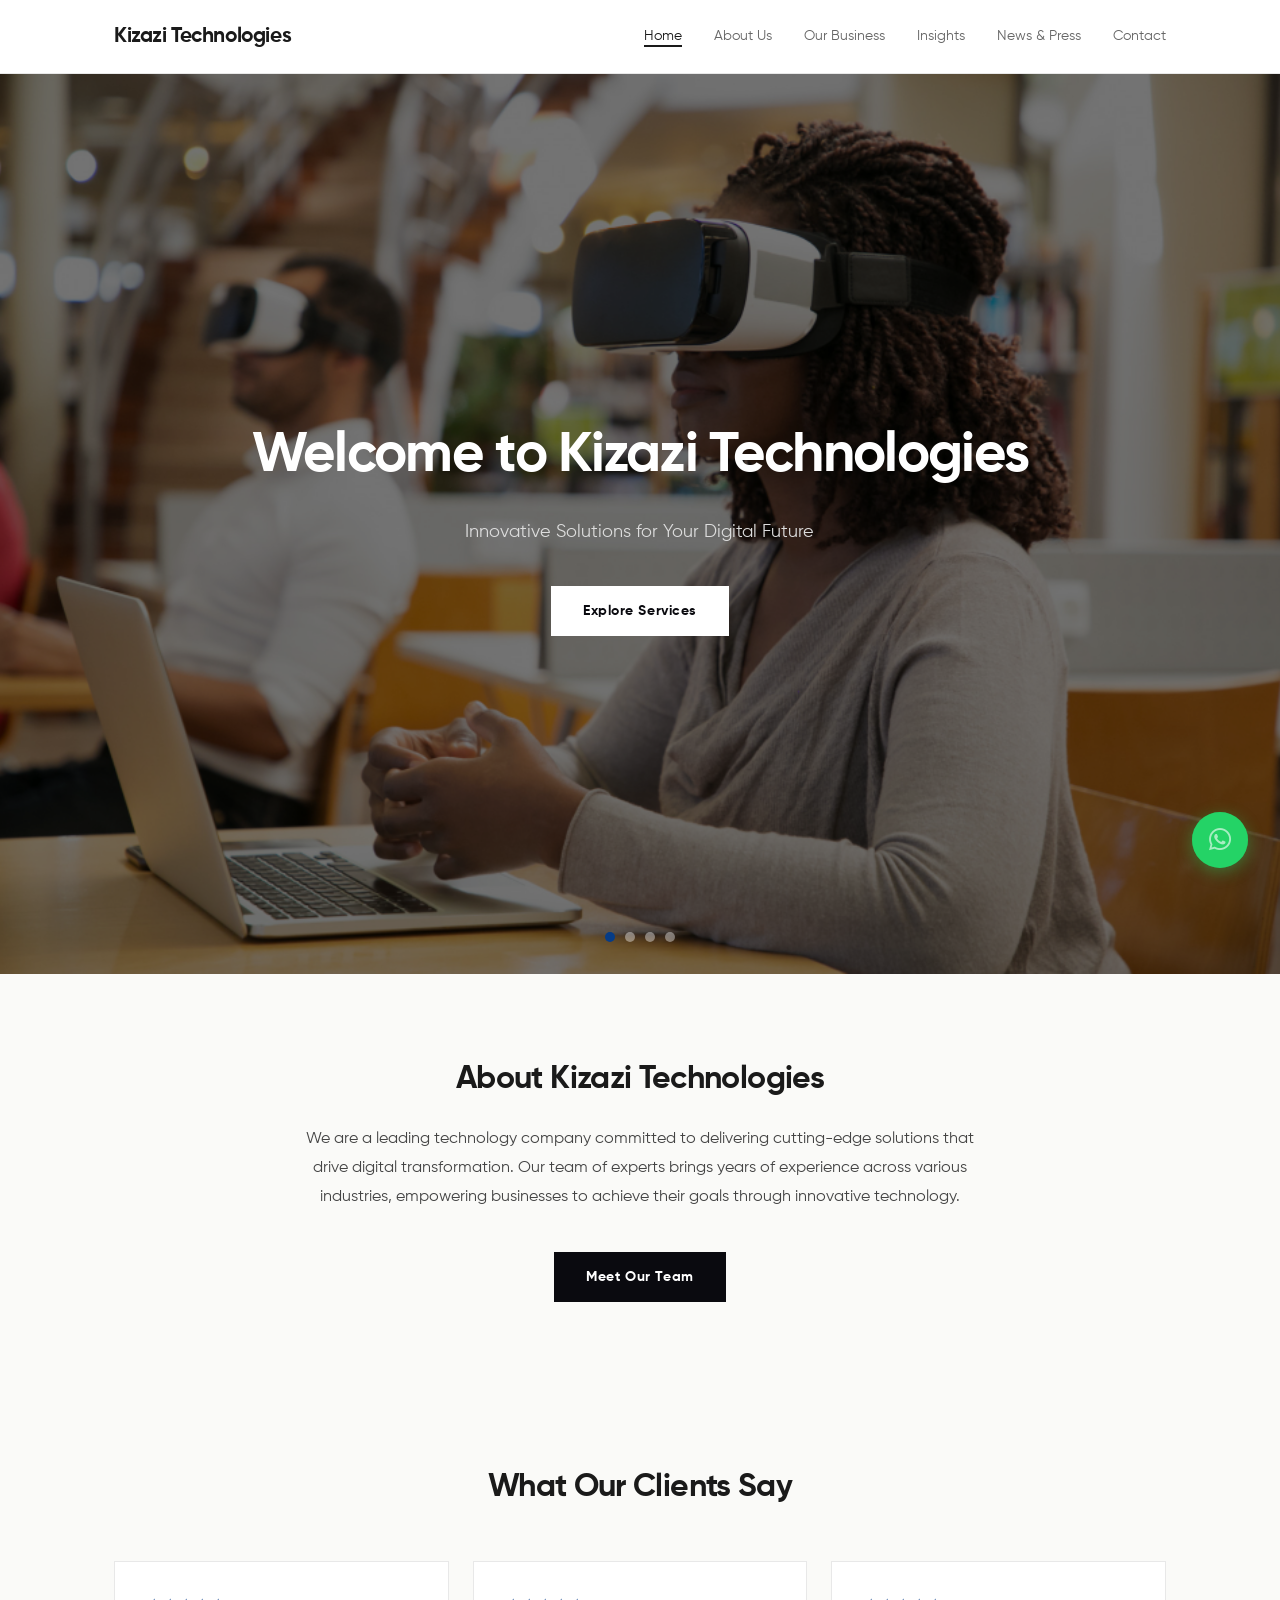
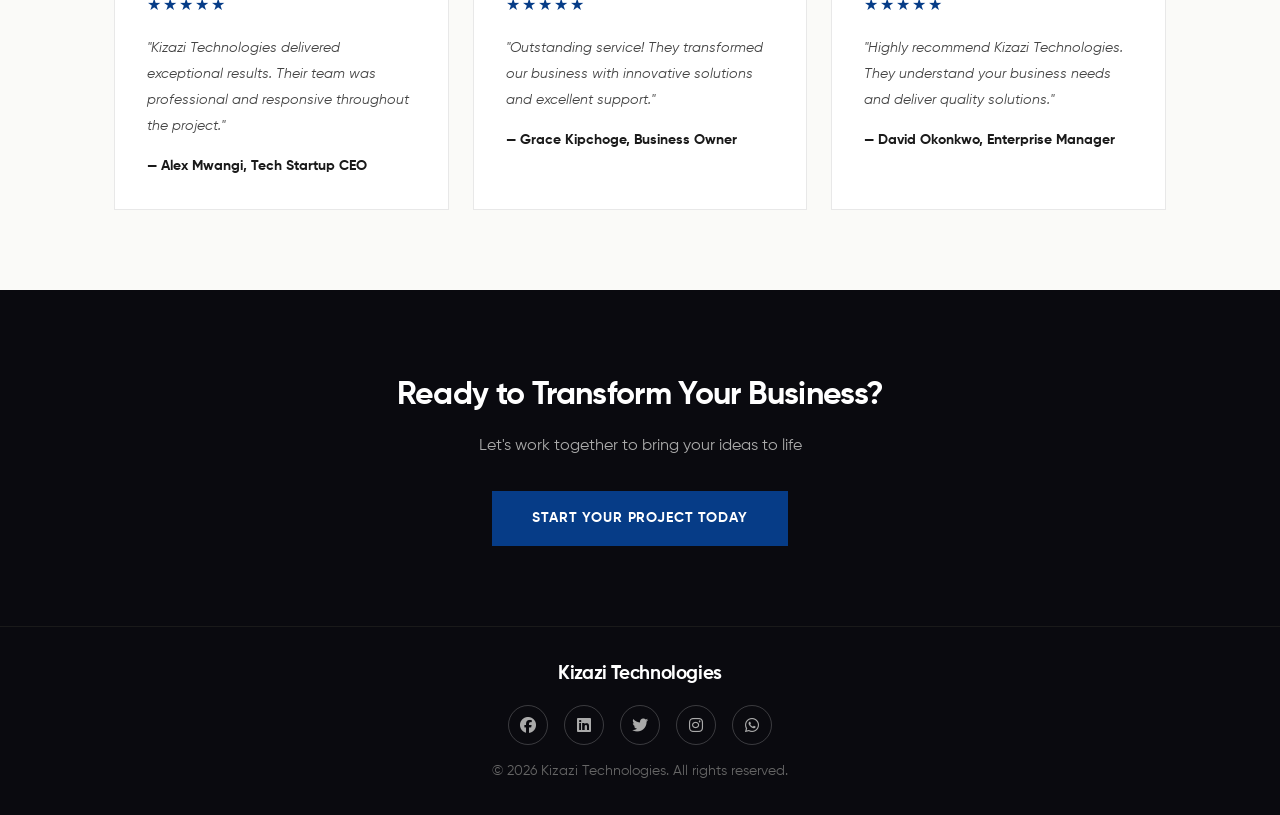
==== index.html @ 17aae1ae "first commit" ====
<!DOCTYPE html>
<html lang="en">
<head>
    <meta charset="UTF-8">
    <meta name="viewport" content="width=device-width, initial-scale=1.0">
    <title>Kizazi Technologies — Digital Solutions for Africa</title>
    <meta name="description" content="Kizazi Technologies delivers cutting-edge web, mobile and cloud solutions for businesses across Africa. Based in Blantyre, Malawi.">
    <meta name="keywords" content="web development Malawi, mobile apps Africa, cloud solutions, tech company Blantyre">
    <meta name="author" content="Kizazi Technologies">
    <link rel="stylesheet" href="https://cdnjs.cloudflare.com/ajax/libs/font-awesome/6.5.0/css/all.min.css">
    <link rel="stylesheet" href="style.css">
</head>
<body>

    <!-- Navigation -->
    <nav class="navbar">
        <div class="container">
            <div class="logo">Kizazi Technologies</div>
            <button class="hamburger" onclick="toggleMenu()">
                <span></span>
                <span></span>
                <span></span>
            </button>
            <ul class="nav-links" id="navLinks">
                <li><a href="index.html" class="active">Home</a></li>
                <li><a href="about.html">About Us</a></li>
                <li><a href="business.html">Our Business</a></li>
                <li><a href="insights.html">Insights</a></li>
                <li><a href="news.html">News & Press</a></li>
                <li><a href="contact.html">Contact</a></li>
            </ul>
        </div>
    </nav>

    <!-- Hero Section -->
    <section id="home" class="hero">
        <div class="slideshow">
            <div class="slide active" style="background-image: url('images/hero-1.jpg')"></div>
            <div class="slide" style="background-image: url('images/hero-2.jpg')"></div>
            <div class="slide" style="background-image: url('images/hero-3.jpg')"></div>
            <div class="slide" style="background-image: url('images/hero-4.jpg')"></div>
        </div>
        <div class="hero-overlay"></div>
        <div class="container hero-content">
            <h1>Welcome to Kizazi Technologies</h1>
            <p>Innovative Solutions for Your Digital Future</p>
            <a href="business.html" class="cta-button">Explore Services</a>
        </div>
        <div class="slide-dots">
            <span class="dot active" onclick="goToSlide(0)"></span>
            <span class="dot" onclick="goToSlide(1)"></span>
            <span class="dot" onclick="goToSlide(2)"></span>
            <span class="dot" onclick="goToSlide(3)"></span>
        </div>
    </section>

    <!-- About Section -->
    <section class="about">
        <div class="container">
            <h2 class="animate">About Kizazi Technologies</h2>
            <p class="animate animate-delay-1">We are a leading technology company committed to delivering cutting-edge solutions that drive digital transformation. Our team of experts brings years of experience across various industries, empowering businesses to achieve their goals through innovative technology.</p>
            <a href="about.html" class="cta-button animate animate-delay-2">Meet Our Team</a>
        </div>
    </section>

    <!-- Testimonials Section -->
    <section class="testimonials">
        <div class="container">
            <h2 class="animate">What Our Clients Say</h2>
            <div class="testimonials-grid">
                <div class="testimonial-card animate animate-delay-1">
                    <div class="stars">★★★★★</div>
                    <p class="testimonial-text">"Kizazi Technologies delivered exceptional results. Their team was professional and responsive throughout the project."</p>
                    <p class="client-name">— Alex Mwangi, Tech Startup CEO</p>
                </div>
                <div class="testimonial-card animate animate-delay-2">
                    <div class="stars">★★★★★</div>
                    <p class="testimonial-text">"Outstanding service! They transformed our business with innovative solutions and excellent support."</p>
                    <p class="client-name">— Grace Kipchoge, Business Owner</p>
                </div>
                <div class="testimonial-card animate animate-delay-3">
                    <div class="stars">★★★★★</div>
                    <p class="testimonial-text">"Highly recommend Kizazi Technologies. They understand your business needs and deliver quality solutions."</p>
                    <p class="client-name">— David Okonkwo, Enterprise Manager</p>
                </div>
            </div>
        </div>
    </section>

    <!-- CTA Section -->
    <section class="cta-section">
        <div class="container">
            <h2 class="animate">Ready to Transform Your Business?</h2>
            <p class="animate animate-delay-1">Let's work together to bring your ideas to life</p>
            <a href="contact.html" class="cta-button-large animate animate-delay-2">Start Your Project Today</a>
        </div>
    </section>

    <footer class="footer">
        <div class="container">
            <div class="footer-logo">Kizazi Technologies</div>
            <div class="social-links">
                <a href="#" class="social-icon"><i class="fab fa-facebook"></i></a>
                <a href="#" class="social-icon"><i class="fab fa-linkedin"></i></a>
                <a href="#" class="social-icon"><i class="fab fa-twitter"></i></a>
                <a href="#" class="social-icon"><i class="fab fa-instagram"></i></a>
                <a href="#" class="social-icon"><i class="fab fa-whatsapp"></i></a>
            </div>
            <p>&copy; 2026 Kizazi Technologies. All rights reserved.</p>
        </div>
    </footer>

    <a href="https://wa.me/265889445889" class="whatsapp-float" target="_blank">
    <i class="fab fa-whatsapp"></i>
</a>

    <script>
        // Slideshow
        let currentSlide = 0;
        const slides = document.querySelectorAll('.slide');
        const dots = document.querySelectorAll('.dot');

        function goToSlide(n) {
            slides[currentSlide].classList.remove('active');
            dots[currentSlide].classList.remove('active');
            currentSlide = n;
            slides[currentSlide].classList.add('active');
            dots[currentSlide].classList.add('active');
        }

        function nextSlide() {
            let next = (currentSlide + 1) % slides.length;
            goToSlide(next);
        }

        setInterval(nextSlide, 5000);

        // Hamburger Menu
        function toggleMenu() {
            const nav = document.getElementById('navLinks');
            const btn = document.querySelector('.hamburger');
            nav.classList.toggle('open');
            btn.classList.toggle('open');
        }

        // Scroll Animations
        const observer = new IntersectionObserver((entries) => {
            entries.forEach(entry => {
                if (entry.isIntersecting) {
                    entry.target.classList.add('visible');
                }
            });
        }, { threshold: 0.1 });

        document.querySelectorAll('.animate').forEach(el => {
            observer.observe(el);
        });
    </script>

</body>
</html>
---- style.css ----
/* ===== CSS VARIABLES ===== */
:root {
    /* Colors */
    --color-dark: #0a0a0f;
    --color-light: #ffffff;
    --color-bg: #fafaf8;
    --color-surface: #f0eeea;
    --color-accent: #063c87;
    --color-text: #1a1a1a;
    --color-muted: #666666;
    --color-muted-light: #aaaaaa;
    --color-muted-dark: #444444;
    --color-border: #e8e8e8;
    --color-border-dark: #1a1a1a;
    --color-news-date: #999999;
    --color-overlay: rgba(0,0,0,0.55);

    /* Typography */
    --font-main: 'Gilroy', sans-serif;
    --size-small: 0.875rem;
    --size-body: 1rem;
    --size-lead: 1.1rem;
    --size-h3: 1.2rem;
    --size-h2: 2rem;
    --size-h1: clamp(2rem, 5vw, 3.5rem);

    /* Spacing */
    --space-sm: 16px;
    --space-md: 32px;
    --space-lg: 80px;

    /* Effects */
    --radius: 8px;
    --shadow: 0 8px 24px rgba(0,0,0,0.08);
    --transition: all 0.3s ease;
}

/* ===== FONTS ===== */
@font-face {
    font-family: 'Gilroy';
    src: url('fonts/Gilroy-Regular.ttf') format('truetype');
    font-weight: 400;
    font-style: normal;
}

@font-face {
    font-family: 'Gilroy';
    src: url('fonts/Gilroy-RegularItalic.ttf') format('truetype');
    font-weight: 400;
    font-style: italic;
}

@font-face {
    font-family: 'Gilroy';
    src: url('fonts/Gilroy-Bold.ttf') format('truetype');
    font-weight: 700;
    font-style: normal;
}

@font-face {
    font-family: 'Gilroy';
    src: url('fonts/Gilroy-Heavy.ttf') format('truetype');
    font-weight: 800;
    font-style: normal;
}

@font-face {
    font-family: 'Gilroy';
    src: url('fonts/Gilroy-HeavyItalic.ttf') format('truetype');
    font-weight: 800;
    font-style: italic;
}

@font-face {
    font-family: 'Gilroy';
    src: url('fonts/Gilroy-Black.ttf') format('truetype');
    font-weight: 900;
    font-style: normal;
}

@font-face {
    font-family: 'Gilroy';
    src: url('fonts/Gilroy-BlackItalic.ttf') format('truetype');
    font-weight: 900;
    font-style: italic;
}

/* ===== RESET & BASE ===== */
*, *::before, *::after {
    box-sizing: border-box;
    margin: 0;
    padding: 0;
}

body {
    font-family: var(--font-main);
    color: var(--color-text);
    background: var(--color-light);
    line-height: 1.6;
}

.container {
    max-width: 1100px;
    margin: 0 auto;
    padding: 0 24px;
}

/* ===== NAVBAR ===== */
.navbar {
    background: var(--color-light);
    border-bottom: 1px solid var(--color-border);
    padding: 20px 0;
    position: sticky;
    top: 0;
    z-index: 100;
}

.navbar .container {
    display: flex;
    justify-content: space-between;
    align-items: center;
}

.logo {
    font-size: 1.3rem;
    font-weight: 700;
    color: var(--color-text);
    letter-spacing: -0.02em;
}

.nav-links {
    display: flex;
    list-style: none;
    gap: 32px;
}

.nav-links a {
    text-decoration: none;
    color: var(--color-muted);
    font-size: var(--size-small);
    font-weight: 500;
    transition: color 0.2s;
}

.nav-links a:hover,
.nav-links a.active {
    color: var(--color-text);
}

.nav-links a.active {
    border-bottom: 2px solid var(--color-text);
    padding-bottom: 2px;
}

/* ===== HAMBURGER ===== */
.hamburger {
    display: none;
    flex-direction: column;
    justify-content: space-between;
    width: 32px;
    height: 24px;
    background: transparent;
    border: none;
    cursor: pointer;
    padding: 0;
    z-index: 200;
}

.hamburger span {
    display: block;
    width: 100%;
    height: 3px;
    background: var(--color-text);
    border-radius: 2px;
    transition: var(--transition);
}

.hamburger.open span:nth-child(1) {
    transform: translateY(10px) rotate(45deg);
}

.hamburger.open span:nth-child(2) {
    opacity: 0;
}

.hamburger.open span:nth-child(3) {
    transform: translateY(-10px) rotate(-45deg);
}

/* ===== HERO ===== */
.hero {
    position: relative;
    overflow: hidden;
    padding: 0;
    height: 100vh;
    display: flex;
    align-items: center;
    justify-content: center;
    background: var(--color-dark);
    color: var(--color-light);
    text-align: center;
}

.hero h1 {
    font-size: var(--size-h1);
    font-weight: 700;
    letter-spacing: -0.03em;
    margin-bottom: 16px;
}

.hero p {
    font-size: var(--size-lead);
    color: var(--color-muted-light);
    margin-bottom: 40px;
}

.cta-button {
    display: inline-block;
    background: var(--color-light);
    color: var(--color-dark);
    padding: 14px 32px;
    text-decoration: none;
    font-weight: 600;
    font-size: var(--size-small);
    letter-spacing: 0.04em;
    transition: var(--transition);
}

.cta-button:hover {
    background: var(--color-accent);
    color: var(--color-light);
}

/* ===== PAGE HEADER ===== */
.page-header {
    background: var(--color-dark);
    color: var(--color-light);
    padding: 120px 0;
    text-align: center;
    position: relative;
    background-size: cover;
    background-position: center;
    background-repeat: no-repeat;
}

.page-header::before {
    content: '';
    position: absolute;
    top: 0;
    left: 0;
    width: 100%;
    height: 100%;
    background: rgba(0,0,0,0.6);
    z-index: 0;
}

.page-header .container {
    position: relative;
    z-index: 1;
}

.page-header h1 {
    font-size: clamp(2rem, 4vw, 3rem);
    font-weight: 700;
    letter-spacing: -0.03em;
    margin-bottom: 12px;
}

.page-header p {
    color: var(--color-muted-light);
    font-size: var(--size-body);
}

/* ===== PAGE HEADER BACKGROUNDS ===== */
.header-about {
    background-image: url('images/header-about.jpg');
}

.header-business {
    background-image: url('images/header-business.jpg');
}

.header-insights {
    background-image: url('images/header-insights.jpg');
}

.header-news {
    background-image: url('images/header-news.jpg');
}

.header-contact {
    background-image: url('images/header-contact.jpg');
}

/* ===== ABOUT ===== */
.about {
    padding: var(--space-lg) 0;
    background: var(--color-bg);
    text-align: center;
}

.about h2 {
    font-size: var(--size-h2);
    font-weight: 700;
    margin-bottom: 20px;
    letter-spacing: -0.02em;
}

.about p {
    color: var(--color-muted-dark);
    max-width: 700px;
    margin: 0 auto 16px;
    font-size: var(--size-body);
    line-height: 1.8;
}

.about .cta-button {
    background: var(--color-dark);
    color: var(--color-light);
    margin-top: 24px;
    display: inline-block;
}

.about .cta-button:hover {
    background: var(--color-accent);
}

/* ===== SERVICES ===== */
.services {
    padding: var(--space-lg) 0;
    background: var(--color-light);
}

.services h2 {
    font-size: var(--size-h2);
    font-weight: 700;
    text-align: center;
    margin-bottom: 48px;
    letter-spacing: -0.02em;
}

.services-grid {
    display: grid;
    grid-template-columns: repeat(auto-fill, minmax(220px, 1fr));
    gap: 24px;
}

.service-card {
    background: var(--color-bg);
    border: 1px solid var(--color-border);
    padding: 32px;
    transition: var(--transition);
}

.service-card:hover {
    border-color: var(--color-accent);
    transform: translateY(-4px);
    box-shadow: var(--shadow);
}

.service-card h3 {
    font-size: var(--size-h3);
    font-weight: 600;
    margin-bottom: 12px;
}

.service-card p {
    color: var(--color-muted);
    font-size: 0.9rem;
    line-height: 1.7;
}

/* ===== WHY US ===== */
.why-us {
    padding: var(--space-lg) 0;
    background: var(--color-bg);
}

.why-us h2 {
    font-size: var(--size-h2);
    font-weight: 700;
    text-align: center;
    margin-bottom: 48px;
    letter-spacing: -0.02em;
}

.features-grid {
    display: grid;
    grid-template-columns: repeat(auto-fill, minmax(220px, 1fr));
    gap: 32px;
}

.feature-item {
    text-align: center;
    padding: 24px;
}

.feature-number {
    font-size: 2.5rem;
    font-weight: 700;
    color: var(--color-accent);
    margin-bottom: 12px;
}

.feature-item h3 {
    font-size: var(--size-h3);
    font-weight: 600;
    margin-bottom: 8px;
}

.feature-item p {
    color: var(--color-muted);
    font-size: 0.9rem;
    line-height: 1.7;
}

/* ===== TEAM ===== */
.team {
    padding: var(--space-lg) 0;
    background: var(--color-light);
}

.team h2 {
    font-size: var(--size-h2);
    font-weight: 700;
    text-align: center;
    margin-bottom: 48px;
    letter-spacing: -0.02em;
}

.team-grid {
    display: grid;
    grid-template-columns: repeat(auto-fill, minmax(220px, 1fr));
    gap: 32px;
}

.team-member {
    text-align: center;
}

.team-member img {
    width: 120px;
    height: 120px;
    border-radius: 50%;
    object-fit: cover;
    border: 3px solid var(--color-accent);
    margin-bottom: 16px;
}

.team-member h3 {
    font-size: var(--size-h3);
    font-weight: 600;
    margin-bottom: 4px;
}

.team-member .role {
    color: var(--color-accent);
    font-size: 0.85rem;
    font-weight: 500;
    margin-bottom: 8px;
}

.team-member .bio {
    color: var(--color-muted);
    font-size: 0.85rem;
    line-height: 1.6;
}

/* ===== PORTFOLIO ===== */
.portfolio {
    padding: var(--space-lg) 0;
    background: var(--color-light);
}

.portfolio h2 {
    font-size: var(--size-h2);
    font-weight: 700;
    text-align: center;
    margin-bottom: 48px;
    letter-spacing: -0.02em;
}

.portfolio-grid {
    display: grid;
    grid-template-columns: repeat(auto-fill, minmax(300px, 1fr));
    gap: 24px;
}

.portfolio-item {
    border: 1px solid var(--color-border);
    overflow: hidden;
    transition: var(--transition);
}

.portfolio-item:hover {
    transform: translateY(-4px);
    box-shadow: var(--shadow);
}

.portfolio-item img {
    width: 100%;
    height: 200px;
    object-fit: cover;
    display: block;
    background: var(--color-surface);
}

.portfolio-info {
    padding: 20px;
}

.portfolio-info h3 {
    font-size: var(--size-body);
    font-weight: 600;
    margin-bottom: 8px;
}

.portfolio-info p {
    color: var(--color-muted);
    font-size: var(--size-small);
    line-height: 1.6;
}

/* ===== INSIGHTS ARTICLES ===== */
.insights-articles {
    padding: var(--space-lg) 0;
    background: var(--color-bg);
}

.insights-articles h2 {
    font-size: var(--size-h2);
    font-weight: 700;
    text-align: center;
    margin-bottom: 48px;
    letter-spacing: -0.02em;
}

.articles-grid {
    display: grid;
    grid-template-columns: repeat(auto-fill, minmax(300px, 1fr));
    gap: 24px;
}

.article-card {
    background: var(--color-light);
    border: 1px solid var(--color-border);
    padding: 32px;
    transition: var(--transition);
}

.article-card:hover {
    border-color: var(--color-accent);
    transform: translateY(-4px);
    box-shadow: var(--shadow);
}

.article-tag {
    font-size: 0.7rem;
    font-weight: 600;
    text-transform: uppercase;
    letter-spacing: 0.1em;
    color: var(--color-accent);
    margin-bottom: 12px;
}

.article-card h3 {
    font-size: var(--size-body);
    font-weight: 600;
    margin-bottom: 12px;
    line-height: 1.4;
}

.article-card p {
    color: var(--color-muted);
    font-size: var(--size-small);
    line-height: 1.7;
    margin-bottom: 16px;
}

.read-more {
    color: var(--color-text);
    font-size: 0.85rem;
    font-weight: 600;
    text-decoration: none;
    transition: color 0.2s;
}

.read-more:hover { color: var(--color-accent); }

/* ===== NEWS ===== */
.news {
    padding: var(--space-lg) 0;
    background: var(--color-light);
}

.news h2 {
    font-size: var(--size-h2);
    font-weight: 700;
    text-align: center;
    margin-bottom: 48px;
    letter-spacing: -0.02em;
}

.news-grid {
    display: grid;
    grid-template-columns: repeat(auto-fill, minmax(300px, 1fr));
    gap: 24px;
}

.news-card {
    background: var(--color-bg);
    border: 1px solid var(--color-border);
    padding: 32px;
    transition: var(--transition);
}

.news-card:hover {
    border-color: var(--color-accent);
    transform: translateY(-4px);
    box-shadow: var(--shadow);
}

.news-date {
    font-size: 0.75rem;
    color: var(--color-news-date);
    margin-bottom: 8px;
    font-weight: 500;
}

.news-tag {
    font-size: 0.7rem;
    font-weight: 600;
    text-transform: uppercase;
    letter-spacing: 0.1em;
    color: var(--color-accent);
    margin-bottom: 12px;
}

.news-card h3 {
    font-size: var(--size-body);
    font-weight: 600;
    margin-bottom: 12px;
    line-height: 1.4;
}

.news-card p {
    color: var(--color-muted);
    font-size: var(--size-small);
    line-height: 1.7;
    margin-bottom: 16px;
}

/* ===== PRESS ENQUIRIES ===== */
.press-enquiries {
    padding: 60px 0;
    background: var(--color-bg);
    text-align: center;
    border-top: 1px solid var(--color-border);
}

.press-enquiries h2 {
    font-size: 1.5rem;
    font-weight: 700;
    margin-bottom: 12px;
}

.press-enquiries p {
    color: var(--color-muted);
    margin-bottom: 24px;
    max-width: 500px;
    margin-left: auto;
    margin-right: auto;
}

.press-enquiries .cta-button {
    background: var(--color-dark);
    color: var(--color-light);
}

/* ===== TESTIMONIALS ===== */
.testimonials {
    padding: var(--space-lg) 0;
    background: var(--color-bg);
}

.testimonials h2 {
    font-size: var(--size-h2);
    font-weight: 700;
    text-align: center;
    margin-bottom: 48px;
    letter-spacing: -0.02em;
}

.testimonials-grid {
    display: grid;
    grid-template-columns: repeat(auto-fill, minmax(280px, 1fr));
    gap: 24px;
}

.testimonial-card {
    background: var(--color-light);
    border: 1px solid var(--color-border);
    padding: 32px;
}

.stars {
    color: var(--color-accent);
    font-size: var(--size-body);
    margin-bottom: 16px;
    letter-spacing: 2px;
}

.testimonial-text {
    color: var(--color-muted-dark);
    font-size: 0.9rem;
    line-height: 1.8;
    margin-bottom: 16px;
    font-style: italic;
}

.client-name {
    font-size: 0.85rem;
    font-weight: 600;
    color: var(--color-text);
}

/* ===== CONTACT ===== */
.contact {
    padding: var(--space-lg) 0;
    background: var(--color-light);
}

.contact-layout {
    display: grid;
    grid-template-columns: 1fr 1fr;
    gap: 64px;
    align-items: start;
}

.contact-details h2 {
    font-size: 1.8rem;
    font-weight: 700;
    margin-bottom: 16px;
    letter-spacing: -0.02em;
}

.contact-details p {
    color: var(--color-muted);
    font-size: 0.9rem;
    line-height: 1.8;
    margin-bottom: 32px;
}

.contact-info-grid {
    display: flex;
    flex-direction: column;
    gap: 16px;
}

.info-card {
    background: var(--color-bg);
    border: 1px solid var(--color-border);
    padding: 20px 24px;
}

.info-card h3 {
    font-size: 0.9rem;
    font-weight: 600;
    margin-bottom: 4px;
}

.info-card p {
    color: var(--color-muted);
    font-size: var(--size-small);
    margin: 0;
}

.contact-form-wrap h2 {
    font-size: 1.8rem;
    font-weight: 700;
    margin-bottom: 24px;
    letter-spacing: -0.02em;
}

.contact-form {
    display: flex;
    flex-direction: column;
    gap: 16px;
}

.contact-form input,
.contact-form textarea {
    width: 100%;
    padding: 14px 16px;
    border: 1px solid var(--color-border);
    background: var(--color-bg);
    font-family: var(--font-main);
    font-size: 0.9rem;
    color: var(--color-text);
    outline: none;
    transition: border-color 0.2s;
}

.contact-form input:focus,
.contact-form textarea:focus {
    border-color: var(--color-accent);
}

.contact-form textarea {
    resize: vertical;
}

.submit-btn {
    background: var(--color-dark);
    color: var(--color-light);
    border: none;
    padding: 16px 32px;
    font-size: var(--size-small);
    font-weight: 600;
    font-family: var(--font-main);
    letter-spacing: 0.04em;
    cursor: pointer;
    transition: var(--transition);
    align-self: flex-start;
}

.submit-btn:hover { background: var(--color-accent); }

/* ===== CTA SECTION ===== */
.cta-section {
    padding: var(--space-lg) 0;
    background: var(--color-dark);
    text-align: center;
    color: var(--color-light);
}

.cta-section h2 {
    font-size: var(--size-h2);
    font-weight: 700;
    margin-bottom: 12px;
    letter-spacing: -0.02em;
}

.cta-section p {
    color: var(--color-muted-light);
    margin-bottom: 32px;
    font-size: var(--size-body);
}

.cta-button-large {
    display: inline-block;
    background: var(--color-accent);
    color: var(--color-light);
    padding: 16px 40px;
    text-decoration: none;
    font-weight: 700;
    font-size: var(--size-small);
    letter-spacing: 0.06em;
    text-transform: uppercase;
    transition: var(--transition);
}

.cta-button-large:hover {
    background: var(--color-light);
    color: var(--color-dark);
}

/* ===== FOOTER ===== */
.footer {
    background: var(--color-dark);
    color: var(--color-muted);
    padding: 32px 0;
    text-align: center;
    border-top: 1px solid var(--color-border-dark);
    font-size: 0.85rem;
}

.footer .container {
    display: flex;
    flex-direction: column;
    align-items: center;
    gap: 16px;
}

.footer-logo {
    font-size: 1.2rem;
    font-weight: 700;
    color: var(--color-light);
    letter-spacing: -0.02em;
}

.social-links {
    display: flex;
    gap: 16px;
}

.social-icon {
    width: 40px;
    height: 40px;
    border-radius: 50%;
    border: 1px solid rgba(255,255,255,0.2);
    display: flex;
    align-items: center;
    justify-content: center;
    color: var(--color-muted-light);
    text-decoration: none;
    font-size: 1rem;
    transition: var(--transition);
}

.social-icon:hover {
    background: var(--color-accent);
    border-color: var(--color-accent);
    color: var(--color-light);
    transform: translateY(-3px);
}

/* ===== SLIDESHOW ===== */
.slideshow {
    position: absolute;
    top: 0;
    left: 0;
    width: 100%;
    height: 100%;
    z-index: 0;
}

.slide {
    position: absolute;
    top: 0;
    left: 0;
    width: 100%;
    height: 100%;
    background-size: cover;
    background-position: center;
    background-repeat: no-repeat;
    opacity: 0;
    transition: opacity 1.5s ease-in-out;
}

.slide.active {
    opacity: 1;
}

.hero-overlay {
    position: absolute;
    top: 0;
    left: 0;
    width: 100%;
    height: 100%;
    background: var(--color-overlay);
    z-index: 1;
}

.hero-content {
    position: relative;
    z-index: 2;
    text-align: center;
}

.hero-content h1 {
    font-size: var(--size-h1);
    font-weight: 700;
    letter-spacing: -0.03em;
    margin-bottom: 16px;
    color: var(--color-light);
}

.hero-content p {
    font-size: var(--size-lead);
    color: #dddddd;
    margin-bottom: 40px;
}

.slide-dots {
    position: absolute;
    bottom: 32px;
    left: 50%;
    transform: translateX(-50%);
    display: flex;
    gap: 10px;
    z-index: 3;
}

.dot {
    width: 10px;
    height: 10px;
    border-radius: 50%;
    background: rgba(255,255,255,0.4);
    cursor: pointer;
    transition: background 0.3s;
}

.dot.active {
    background: var(--color-accent);
}

/* ===== RESPONSIVE ===== */
@media (max-width: 768px) {

    .hamburger {
        display: flex;
    }

    .nav-links {
        display: none;
        position: absolute;
        top: 65px;
        left: 0;
        right: 0;
        background: var(--color-light);
        border-bottom: 1px solid var(--color-border);
        flex-direction: column;
        padding: 24px;
        gap: 20px;
        z-index: 100;
        box-shadow: var(--shadow);
    }

    .nav-links.open {
        display: flex;
    }

    .hero {
        height: 100vh;
    }

    .page-header {
        padding: 80px 0;
    }

    .services-grid,
    .features-grid,
    .team-grid,
    .portfolio-grid,
    .articles-grid,
    .news-grid,
    .testimonials-grid {
        grid-template-columns: 1fr;
    }

    .contact-layout {
        grid-template-columns: 1fr;
        gap: 40px;
    }
}

/* ===== SCROLL ANIMATIONS ===== */
.animate {
    opacity: 0;
    transform: translateY(40px);
    transition: opacity 0.7s ease, transform 0.7s ease;
}

.animate.visible {
    opacity: 1;
    transform: translateY(0);
}

.animate-delay-1 { transition-delay: 0.1s; }
.animate-delay-2 { transition-delay: 0.2s; }
.animate-delay-3 { transition-delay: 0.3s; }
.animate-delay-4 { transition-delay: 0.4s; }


/* ===== WHATSAPP FLOATING BUTTON ===== */
.whatsapp-float {
    position: fixed;
    bottom: 32px;
    right: 32px;
    width: 56px;
    height: 56px;
    background: #25d366;
    border-radius: 50%;
    display: flex;
    align-items: center;
    justify-content: center;
    text-decoration: none;
    color: white;
    font-size: 1.6rem;
    box-shadow: 0 4px 16px rgba(37,211,102,0.4);
    z-index: 999;
    transition: var(--transition);
}

.whatsapp-float:hover {
    transform: scale(1.1);
    box-shadow: 0 8px 24px rgba(37,211,102,0.6);
    color: white;
}

.whatsapp-float::before {
    content: '';
    position: absolute;
    width: 56px;
    height: 56px;
    background: rgba(37,211,102,0.4);
    border-radius: 50%;
    animation: pulse 2s infinite;
}

@keyframes pulse {
    0% { transform: scale(1); opacity: 1; }
    100% { transform: scale(1.8); opacity: 0; }
}
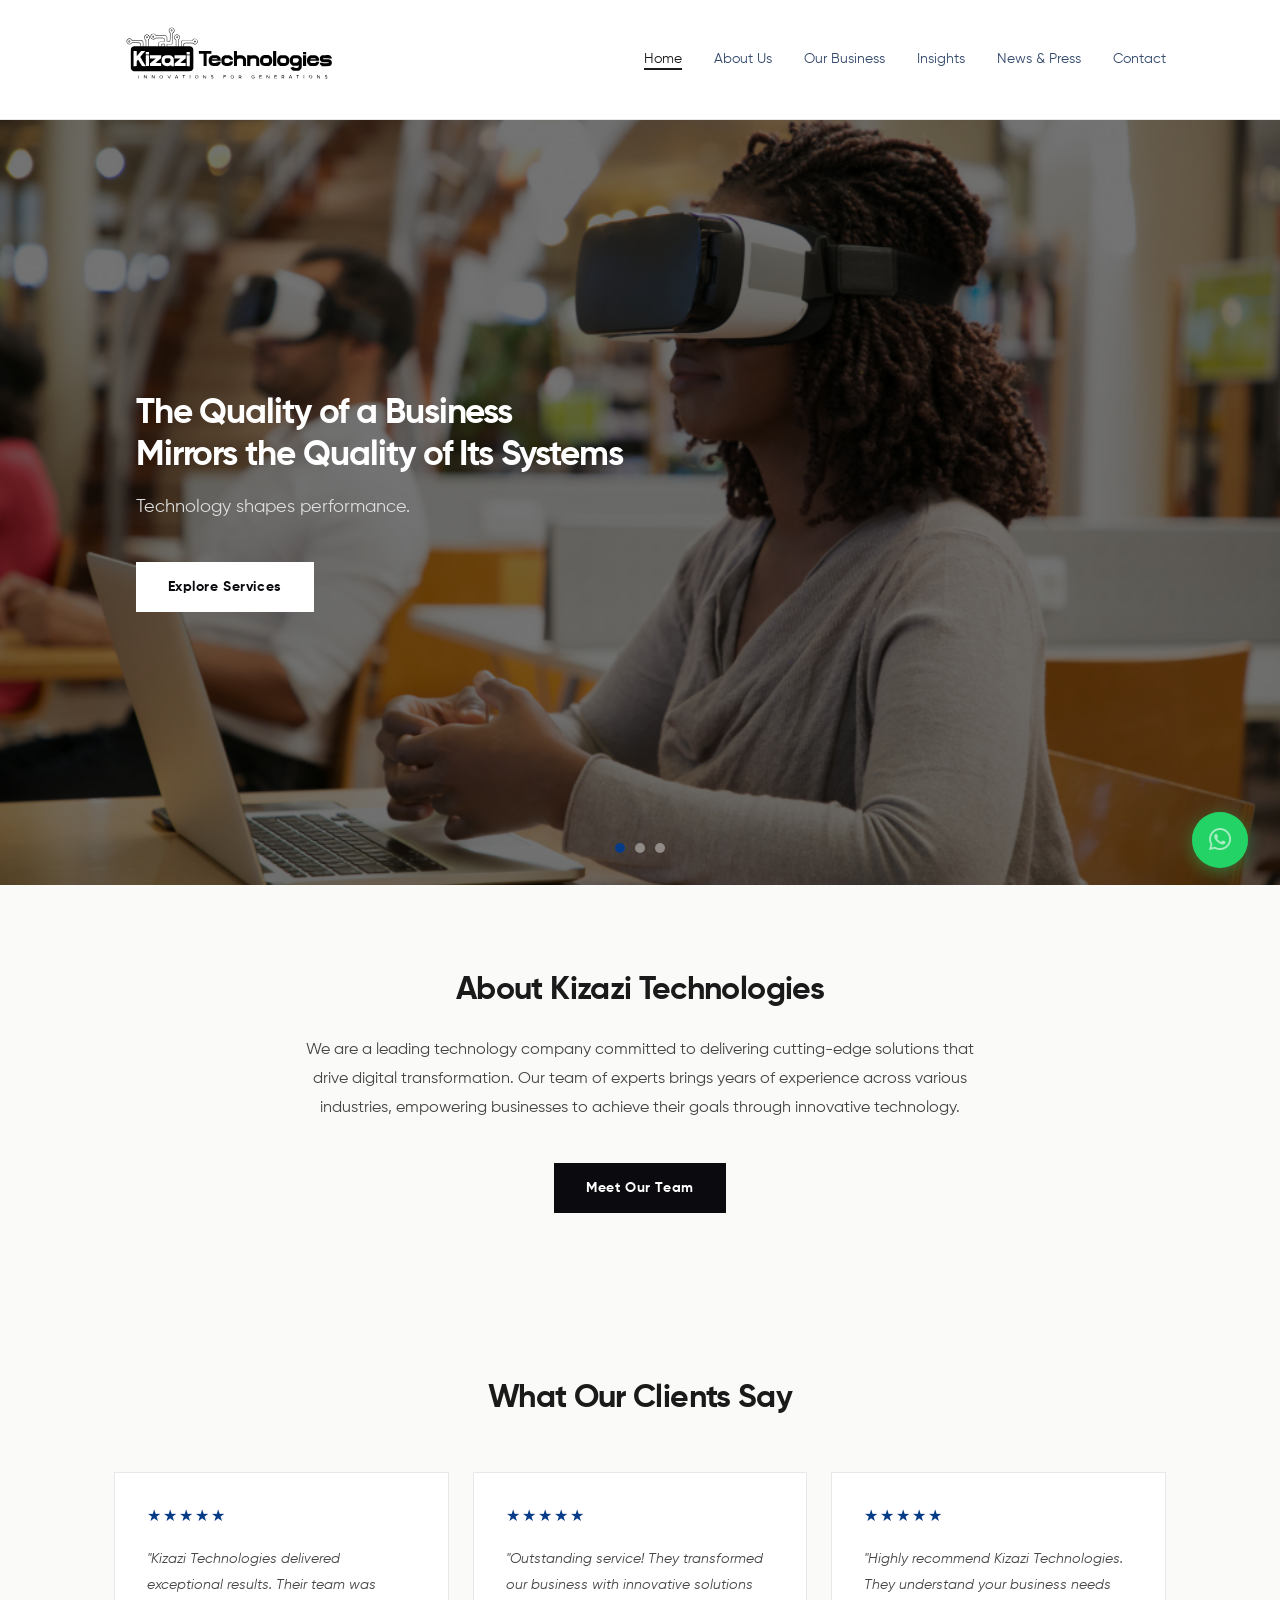
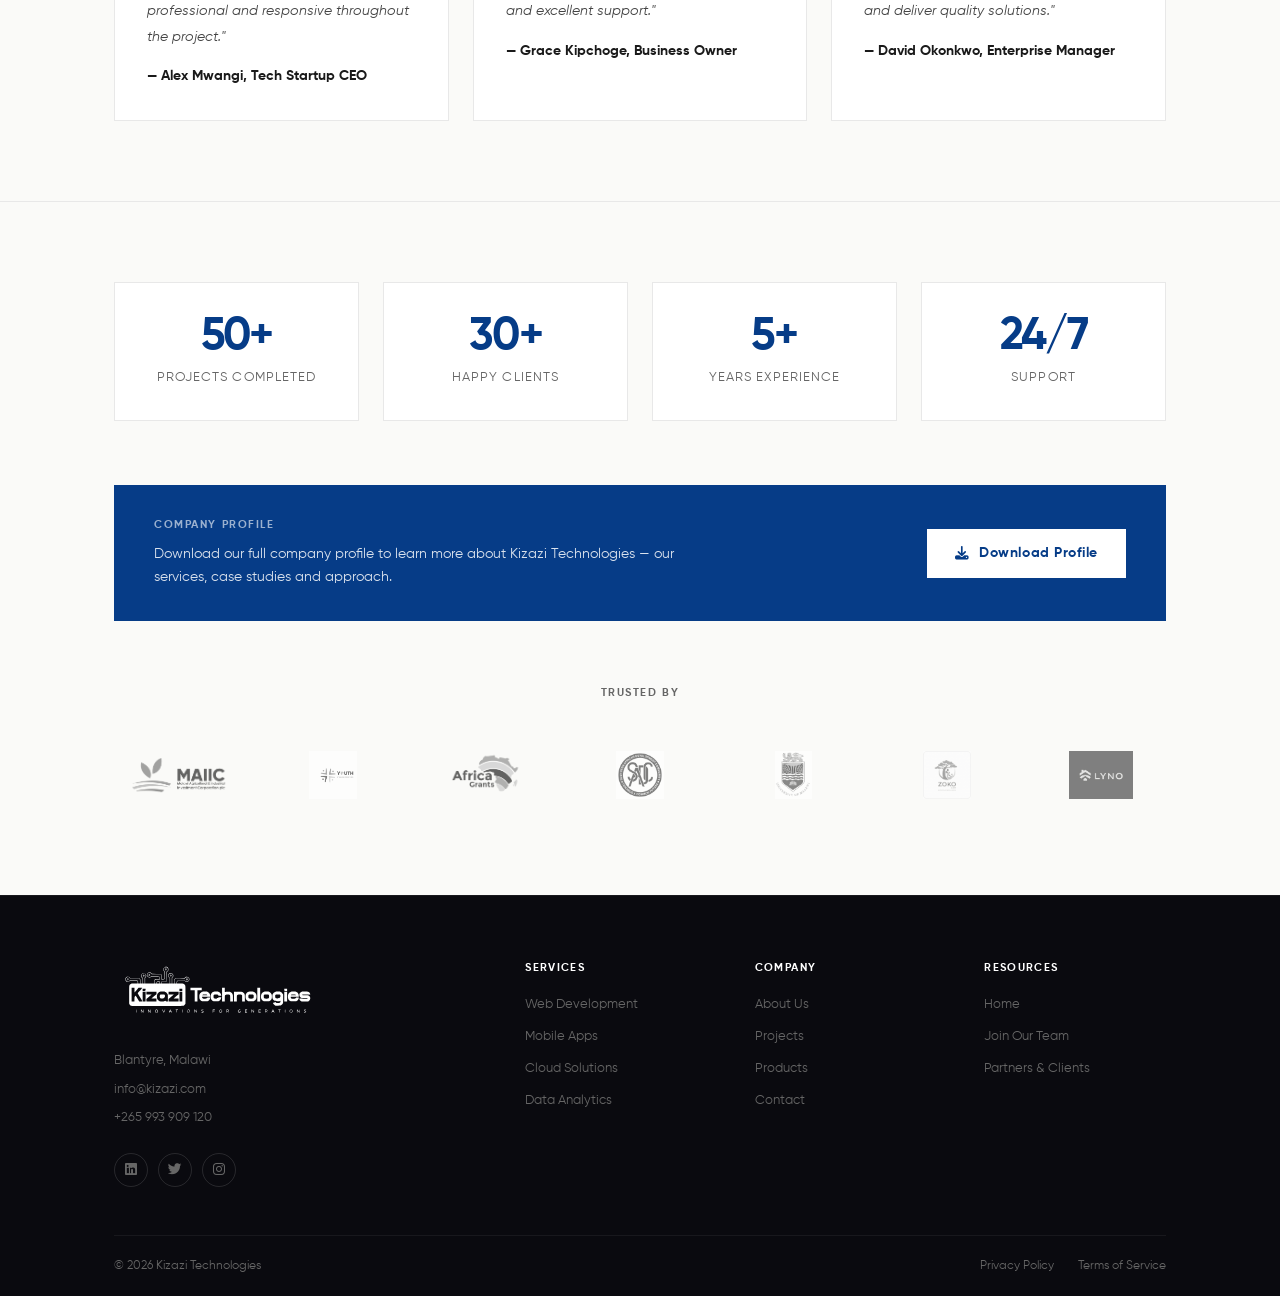
==== commit d2e3279a: "updated design, animations, footer, logos and hero" ====
--- a/index.html
+++ b/index.html
@@ -15,7 +15,9 @@
     <!-- Navigation -->
     <nav class="navbar">
         <div class="container">
-            <div class="logo">Kizazi Technologies</div>
+            <a href="index.html" class="logo">
+                <img src="images/kizazi-logo.svg" alt="Kizazi Technologies">
+            </a>
             <button class="hamburger" onclick="toggleMenu()">
                 <span></span>
                 <span></span>
@@ -38,20 +40,19 @@
             <div class="slide active" style="background-image: url('images/hero-1.jpg')"></div>
             <div class="slide" style="background-image: url('images/hero-2.jpg')"></div>
             <div class="slide" style="background-image: url('images/hero-3.jpg')"></div>
-            <div class="slide" style="background-image: url('images/hero-4.jpg')"></div>
         </div>
         <div class="hero-overlay"></div>
         <div class="container hero-content">
-            <h1>Welcome to Kizazi Technologies</h1>
-            <p>Innovative Solutions for Your Digital Future</p>
-            <a href="business.html" class="cta-button">Explore Services</a>
+            <h1 id="slide-title">The Quality of a Business<br>Mirrors the Quality of Its Systems</h1>
+            <p id="slide-subtitle">Technology shapes performance.</p>
+            <a href="business.html" class="cta-button" id="slide-btn">Explore Services</a>
         </div>
         <div class="slide-dots">
             <span class="dot active" onclick="goToSlide(0)"></span>
             <span class="dot" onclick="goToSlide(1)"></span>
             <span class="dot" onclick="goToSlide(2)"></span>
-            <span class="dot" onclick="goToSlide(3)"></span>
-        </div>
+        </div>
+        <div class="hero-spinner" id="heroSpinner"></div>
     </section>
 
     <!-- About Section -->
@@ -87,38 +88,172 @@
         </div>
     </section>
 
-    <!-- CTA Section -->
-    <section class="cta-section">
-        <div class="container">
-            <h2 class="animate">Ready to Transform Your Business?</h2>
-            <p class="animate animate-delay-1">Let's work together to bring your ideas to life</p>
-            <a href="contact.html" class="cta-button-large animate animate-delay-2">Start Your Project Today</a>
+    <!-- Stats + Profile + Clients Section -->
+    <section class="impact-section">
+        <div class="container">
+
+            <!-- Stats Row -->
+            <div class="stats-row">
+                <div class="stat-item animate animate-delay-1">
+                    <div class="stat-number">50+</div>
+                    <div class="stat-label">Projects Completed</div>
+                </div>
+                <div class="stat-item animate animate-delay-2">
+                    <div class="stat-number">30+</div>
+                    <div class="stat-label">Happy Clients</div>
+                </div>
+                <div class="stat-item animate animate-delay-3">
+                    <div class="stat-number">5+</div>
+                    <div class="stat-label">Years Experience</div>
+                </div>
+                <div class="stat-item animate animate-delay-4">
+                    <div class="stat-number">24/7</div>
+                    <div class="stat-label">Support</div>
+                </div>
+            </div>
+
+            <!-- Company Profile -->
+            <div class="profile-strip animate">
+                <div class="profile-text">
+                    <span class="profile-label">Company Profile</span>
+                    <p>Download our full company profile to learn more about Kizazi Technologies — our services, case studies and approach.</p>
+                </div>
+                <a href="kizazi-profile.pdf" download class="profile-download">
+                    <i class="fas fa-download"></i> Download Profile
+                </a>
+            </div>
+
+            <!-- Client Logos -->
+            <div class="clients-section">
+                <p class="clients-label animate">Trusted By</p>
+                <div class="clients-grid animate animate-delay-1">
+                    <div class="client-logo">
+                        <img src="images/logo-maiic.png" alt="MAIIC">
+                    </div>
+                    <div class="client-logo">
+                        <img src="images/logo-agriculture.jpg" alt="Ministry of Agriculture">
+                    </div>
+                    <div class="client-logo">
+                        <img src="images/logo-bethechange.png" alt="Be the Change">
+                    </div>
+                    <div class="client-logo">
+                        <img src="images/logo-sadc.png" alt="SADC">
+                    </div>
+                    <div class="client-logo">
+                        <img src="images/logo-unima.png" alt="University of Malawi">
+                    </div>
+                    <div class="client-logo">
+                        <img src="images/logo-realist.png" alt="Realist">
+                    </div>
+                    <div class="client-logo">
+                        <img src="images/logo-lyno.jpg" alt="Lyno">
+                    </div>
+                </div>
+            </div>
+
         </div>
     </section>
 
+    <!-- Footer -->
     <footer class="footer">
         <div class="container">
-            <div class="footer-logo">Kizazi Technologies</div>
-            <div class="social-links">
-                <a href="#" class="social-icon"><i class="fab fa-facebook"></i></a>
-                <a href="#" class="social-icon"><i class="fab fa-linkedin"></i></a>
-                <a href="#" class="social-icon"><i class="fab fa-twitter"></i></a>
-                <a href="#" class="social-icon"><i class="fab fa-instagram"></i></a>
-                <a href="#" class="social-icon"><i class="fab fa-whatsapp"></i></a>
-            </div>
-            <p>&copy; 2026 Kizazi Technologies. All rights reserved.</p>
+            <div class="footer-top">
+
+                <div class="footer-brand">
+                    <div class="footer-logo">
+                        <img src="images/kizazi-logo.svg" alt="Kizazi Technologies">
+                    </div>
+                    <div class="footer-contact-info">
+                         <p>   Blantyre, Malawi</p>
+                        <p>  info@kizazi.com</p>
+                        <p>+265 993 909 120</p>
+                    </div>
+                    <div class="social-links">
+                        <a href="#" class="social-icon"><i class="fab fa-linkedin"></i></a>
+                        <a href="#" class="social-icon"><i class="fab fa-twitter"></i></a>
+                        <a href="#" class="social-icon"><i class="fab fa-instagram"></i></a>
+                    </div>
+                </div>
+
+                <div class="footer-col">
+                    <div class="footer-heading">Services</div>
+                    <ul class="footer-links">
+                        <li><a href="business.html">Web Development</a></li>
+                        <li><a href="business.html">Mobile Apps</a></li>
+                        <li><a href="business.html">Cloud Solutions</a></li>
+                        <li><a href="business.html">Data Analytics</a></li>
+                    </ul>
+                </div>
+
+                <div class="footer-col">
+                    <div class="footer-heading">Company</div>
+                    <ul class="footer-links">
+                        <li><a href="about.html">About Us</a></li>
+                        <li><a href="insights.html">Projects</a></li>
+                        <li><a href="business.html">Products</a></li>
+                        <li><a href="contact.html">Contact</a></li>
+                    </ul>
+                </div>
+
+                <div class="footer-col">
+                    <div class="footer-heading">Resources</div>
+                    <ul class="footer-links">
+                        <li><a href="index.html">Home</a></li>
+                        <li><a href="contact.html">Join Our Team</a></li>
+                        <li><a href="insights.html">Partners & Clients</a></li>
+                    </ul>
+                </div>
+
+            </div>
+
+            <div class="footer-bottom">
+                <p>&copy; 2026 Kizazi Technologies</p>
+                <div class="footer-legal">
+                    <a href="#">Privacy Policy</a>
+                    <a href="#">Terms of Service</a>
+                </div>
+            </div>
         </div>
     </footer>
 
     <a href="https://wa.me/265889445889" class="whatsapp-float" target="_blank">
-    <i class="fab fa-whatsapp"></i>
-</a>
+        <i class="fab fa-whatsapp"></i>
+    </a>
 
     <script>
-        // Slideshow
+        // Hero Spinner
+        window.addEventListener('load', () => {
+            document.getElementById('heroSpinner').classList.add('hidden');
+        });
+
+        // Slideshow with dynamic text
         let currentSlide = 0;
         const slides = document.querySelectorAll('.slide');
         const dots = document.querySelectorAll('.dot');
+
+        const slideContent = [
+            {
+                title: "The Quality of a Business<br>Mirrors the Quality of Its Systems",
+                subtitle: "Technology shapes performance.",
+                btn: "Explore Services",
+                link: "business.html",
+                btnDark: false
+            },
+            {
+                title: "Growth Is Easier When<br>Systems Are Intentional",
+                subtitle: "We build technology that works quietly and delivers loudly.",
+                btn: "See Our Work",
+                link: "insights.html",
+                btnDark: false
+            },
+            {
+                title: "Good Systems Do Not<br>Announce Themselves — They Perform",
+                subtitle: "Every Scalable Business Is Built on Invisible Systems.",
+                btn: "Get In Touch",
+                link: "contact.html",
+                btnDark: true
+            }
+        ];
 
         function goToSlide(n) {
             slides[currentSlide].classList.remove('active');
@@ -126,6 +261,21 @@
             currentSlide = n;
             slides[currentSlide].classList.add('active');
             dots[currentSlide].classList.add('active');
+
+            const content = slideContent[currentSlide];
+            document.getElementById('slide-title').innerHTML = content.title;
+            document.getElementById('slide-subtitle').textContent = content.subtitle;
+            const btn = document.getElementById('slide-btn');
+            btn.textContent = content.btn;
+            btn.href = content.link;
+
+            if (content.btnDark) {
+                btn.style.background = 'var(--color-accent)';
+                btn.style.color = 'var(--color-light)';
+            } else {
+                btn.style.background = 'var(--color-light)';
+                btn.style.color = 'var(--color-dark)';
+            }
         }
 
         function nextSlide() {
@@ -133,7 +283,7 @@
             goToSlide(next);
         }
 
-        setInterval(nextSlide, 5000);
+        setInterval(nextSlide, 7000);
 
         // Hamburger Menu
         function toggleMenu() {
--- a/style.css
+++ b/style.css
@@ -97,6 +97,9 @@
     color: var(--color-text);
     background: var(--color-light);
     line-height: 1.6;
+    -webkit-font-smoothing: antialiased;
+    -moz-osx-font-smoothing: grayscale;
+    text-rendering: optimizeLegibility;
 }
 
 .container {
@@ -128,6 +131,25 @@
     letter-spacing: -0.02em;
 }
 
+a.logo {
+    text-decoration: none;
+    color: var(--color-text);
+    display: flex;
+    align-items: center;
+}
+
+a.logo img {
+    height: 79px;
+    width: auto;
+    display: block;
+}
+
+@media (max-width: 768px) {
+    a.logo img {
+        height: 34px;
+    }
+}
+
 .nav-links {
     display: flex;
     list-style: none;
@@ -136,12 +158,11 @@
 
 .nav-links a {
     text-decoration: none;
-    color: var(--color-muted);
+    color: #354b6c;
     font-size: var(--size-small);
     font-weight: 500;
     transition: color 0.2s;
 }
-
 .nav-links a:hover,
 .nav-links a.active {
     color: var(--color-text);
@@ -191,19 +212,29 @@
 .hero {
     position: relative;
     overflow: hidden;
-    padding: 0;
-    height: 100vh;
+    padding: 580px;
+    height: 85vh;
     display: flex;
     align-items: center;
-    justify-content: center;
+    justify-content: flex-start;
     background: var(--color-dark);
     color: var(--color-light);
-    text-align: center;
+    text-align: left;
+
+    /* ===== POSITION CONTROLS ===== */
+    /* UP / DOWN — change align-items */
+    /* options: flex-start (top), center (middle), flex-end (bottom) */
+    /* OR use padding-top to push down, padding-bottom to push up */
+    padding-top: 0px;
+    padding-bottom: 0px;
+
+    /* LEFT / RIGHT — change padding-left */
+    padding-left: 50px;
 }
 
 .hero h1 {
     font-size: var(--size-h1);
-    font-weight: 700;
+    font-weight: 900;
     letter-spacing: -0.03em;
     margin-bottom: 16px;
 }
@@ -826,85 +857,240 @@
 
 .submit-btn:hover { background: var(--color-accent); }
 
-/* ===== CTA SECTION ===== */
-.cta-section {
+/* ===== IMPACT SECTION ===== */
+.impact-section {
     padding: var(--space-lg) 0;
+    background: var(--color-bg);
+    border-top: 1px solid var(--color-border);
+}
+
+.stats-row {
+    display: grid;
+    grid-template-columns: repeat(4, 1fr);
+    gap: 24px;
+    margin-bottom: 64px;
+    text-align: center;
+}
+
+.stat-item {
+    padding: 32px 16px;
+    background: var(--color-light);
+    border: 1px solid var(--color-border);
+    transition: var(--transition);
+}
+
+.stat-item:hover {
+    border-color: var(--color-accent);
+    transform: translateY(-4px);
+    box-shadow: var(--shadow);
+}
+
+.stat-number {
+    font-size: 2.8rem;
+    font-weight: 700;
+    color: var(--color-accent);
+    letter-spacing: -0.04em;
+    line-height: 1;
+    margin-bottom: 8px;
+}
+
+.stat-label {
+    font-size: 0.8rem;
+    color: var(--color-muted);
+    font-weight: 500;
+    text-transform: uppercase;
+    letter-spacing: 0.08em;
+}
+
+.profile-strip {
+    display: flex;
+    justify-content: space-between;
+    align-items: center;
+    background: var(--color-accent);
+    padding: 32px 40px;
+    margin-bottom: 64px;
+    gap: 32px;
+}
+
+.profile-text {
+    display: flex;
+    flex-direction: column;
+    gap: 8px;
+}
+
+.profile-label {
+    font-size: 0.7rem;
+    font-weight: 700;
+    text-transform: uppercase;
+    letter-spacing: 0.14em;
+    color: rgba(255,255,255,0.6);
+}
+
+.profile-text p {
+    color: rgba(255,255,255,0.85);
+    font-size: 0.9rem;
+    line-height: 1.6;
+    max-width: 520px;
+    margin: 0;
+}
+
+.profile-download {
+    display: inline-flex;
+    align-items: center;
+    gap: 10px;
+    background: var(--color-light);
+    color: var(--color-accent);
+    padding: 14px 28px;
+    text-decoration: none;
+    font-weight: 700;
+    font-size: 0.85rem;
+    letter-spacing: 0.04em;
+    white-space: nowrap;
+    transition: var(--transition);
+    flex-shrink: 0;
+}
+
+.profile-download:hover {
     background: var(--color-dark);
+    color: var(--color-light);
+}
+
+.clients-section {
     text-align: center;
-    color: var(--color-light);
-}
-
-.cta-section h2 {
-    font-size: var(--size-h2);
-    font-weight: 700;
-    margin-bottom: 12px;
-    letter-spacing: -0.02em;
-}
-
-.cta-section p {
-    color: var(--color-muted-light);
+}
+
+.clients-label {
+    font-size: 0.7rem;
+    font-weight: 700;
+    text-transform: uppercase;
+    letter-spacing: 0.14em;
+    color: var(--color-muted);
     margin-bottom: 32px;
-    font-size: var(--size-body);
-}
-
-.cta-button-large {
-    display: inline-block;
-    background: var(--color-accent);
-    color: var(--color-light);
-    padding: 16px 40px;
-    text-decoration: none;
-    font-weight: 700;
-    font-size: var(--size-small);
-    letter-spacing: 0.06em;
-    text-transform: uppercase;
+}
+
+.clients-grid {
+    display: grid;
+    grid-template-columns: repeat(7, 1fr);
+    gap: 24px;
+    align-items: center;
+}
+
+.client-logo {
+    display: flex;
+    align-items: center;
+    justify-content: center;
+    padding: 16px;
+    filter: grayscale(100%);
+    opacity: 0.6;
     transition: var(--transition);
 }
 
-.cta-button-large:hover {
-    background: var(--color-light);
-    color: var(--color-dark);
+.client-logo:hover {
+    filter: grayscale(0%);
+    opacity: 1;
+}
+
+.client-logo img {
+    max-height: 48px;
+    max-width: 100%;
+    object-fit: contain;
 }
 
 /* ===== FOOTER ===== */
 .footer {
     background: var(--color-dark);
     color: var(--color-muted);
-    padding: 32px 0;
-    text-align: center;
-    border-top: 1px solid var(--color-border-dark);
+    padding: 64px 0 0;
+    border-top: 1px solid rgba(255,255,255,0.06);
     font-size: 0.85rem;
 }
 
-.footer .container {
-    display: flex;
-    flex-direction: column;
-    align-items: center;
-    gap: 16px;
+.footer-top {
+    display: grid;
+    grid-template-columns: 2fr 1fr 1fr 1fr;
+    gap: 48px;
+    padding-bottom: 48px;
 }
 
 .footer-logo {
-    font-size: 1.2rem;
+    font-size: 1.1rem;
     font-weight: 700;
     color: var(--color-light);
     letter-spacing: -0.02em;
+    margin-bottom: 20px;
+}
+
+.footer-logo img {
+    height: 71px;
+    width: auto;
+    display: block;
+    margin-bottom: 20px;
+    filter: brightness(0) invert(1);
+}
+
+@media (max-width: 768px) {
+    .footer-logo img {
+        height: 38px;
+    }
+}
+
+
+.footer-contact-info {
+    display: flex;
+    flex-direction: column;
+    gap: 8px;
+    margin-bottom: 24px;
+}
+
+.footer-contact-info p {
+    color: var(--color-muted);
+    font-size: 0.8rem;
+    line-height: 1.6;
+}
+
+.footer-heading {
+    font-size: 0.7rem;
+    font-weight: 700;
+    text-transform: uppercase;
+    letter-spacing: 0.12em;
+    color: var(--color-light);
+    margin-bottom: 16px;
+}
+
+.footer-links {
+    list-style: none;
+    display: flex;
+    flex-direction: column;
+    gap: 10px;
+}
+
+.footer-links a {
+    color: var(--color-muted);
+    text-decoration: none;
+    font-size: 0.82rem;
+    transition: color 0.2s;
+}
+
+.footer-links a:hover {
+    color: var(--color-light);
 }
 
 .social-links {
     display: flex;
-    gap: 16px;
+    gap: 10px;
 }
 
 .social-icon {
-    width: 40px;
-    height: 40px;
+    width: 34px;
+    height: 34px;
     border-radius: 50%;
-    border: 1px solid rgba(255,255,255,0.2);
+    border: 1px solid rgba(255,255,255,0.12);
     display: flex;
     align-items: center;
     justify-content: center;
-    color: var(--color-muted-light);
+    color: var(--color-muted);
     text-decoration: none;
-    font-size: 1rem;
+    font-size: 0.85rem;
     transition: var(--transition);
 }
 
@@ -912,7 +1098,38 @@
     background: var(--color-accent);
     border-color: var(--color-accent);
     color: var(--color-light);
-    transform: translateY(-3px);
+    transform: translateY(-2px);
+}
+
+.footer-bottom {
+    border-top: 1px solid rgba(255,255,255,0.06);
+    padding: 20px 0;
+    display: flex;
+    justify-content: space-between;
+    align-items: center;
+    flex-wrap: wrap;
+    gap: 12px;
+}
+
+.footer-bottom p {
+    color: var(--color-muted);
+    font-size: 0.78rem;
+}
+
+.footer-legal {
+    display: flex;
+    gap: 24px;
+}
+
+.footer-legal a {
+    color: var(--color-muted);
+    text-decoration: none;
+    font-size: 0.78rem;
+    transition: color 0.2s;
+}
+
+.footer-legal a:hover {
+    color: var(--color-light);
 }
 
 /* ===== SLIDESHOW ===== */
@@ -935,7 +1152,7 @@
     background-position: center;
     background-repeat: no-repeat;
     opacity: 0;
-    transition: opacity 1.5s ease-in-out;
+    transition: opacity 2s ease-in-out;
 }
 
 .slide.active {
@@ -955,13 +1172,18 @@
 .hero-content {
     position: relative;
     z-index: 2;
-    text-align: center;
+    text-align: left;
+    max-width: 600px;
+    margin-left: auto;
+    margin-right: auto;
+    padding-left: 5%;
 }
 
 .hero-content h1 {
-    font-size: var(--size-h1);
+    font-size: clamp(1.4rem, 3vw, 2.2rem);
     font-weight: 700;
     letter-spacing: -0.03em;
+    line-height: 1.2;
     margin-bottom: 16px;
     color: var(--color-light);
 }
@@ -994,6 +1216,65 @@
 .dot.active {
     background: var(--color-accent);
 }
+
+/* ===== SCROLL ANIMATIONS ===== */
+.animate {
+    opacity: 0;
+    transform: translateY(40px);
+    transition: opacity 0.7s ease, transform 0.7s ease;
+}
+
+.animate.visible {
+    opacity: 1;
+    transform: translateY(0);
+}
+
+.animate-delay-1 { transition-delay: 0.1s; }
+.animate-delay-2 { transition-delay: 0.2s; }
+.animate-delay-3 { transition-delay: 0.3s; }
+.animate-delay-4 { transition-delay: 0.4s; }
+
+/* ===== WHATSAPP FLOATING BUTTON ===== */
+.whatsapp-float {
+    position: fixed;
+    bottom: 32px;
+    right: 32px;
+    width: 56px;
+    height: 56px;
+    background: #25d366;
+    border-radius: 50%;
+    display: flex;
+    align-items: center;
+    justify-content: center;
+    text-decoration: none;
+    color: white;
+    font-size: 1.6rem;
+    box-shadow: 0 4px 16px rgba(37,211,102,0.4);
+    z-index: 999;
+    transition: var(--transition);
+}
+
+.whatsapp-float:hover {
+    transform: scale(1.1);
+    box-shadow: 0 8px 24px rgba(37,211,102,0.6);
+    color: white;
+}
+
+.whatsapp-float::before {
+    content: '';
+    position: absolute;
+    width: 56px;
+    height: 56px;
+    background: rgba(37,211,102,0.4);
+    border-radius: 50%;
+    animation: pulse 2s infinite;
+}
+
+@keyframes pulse {
+    0% { transform: scale(1); opacity: 1; }
+    100% { transform: scale(1.8); opacity: 0; }
+}
+
 
 /* ===== RESPONSIVE ===== */
 @media (max-width: 768px) {
@@ -1025,6 +1306,14 @@
         height: 100vh;
     }
 
+    .hero-content {
+        text-align: center;
+        padding-left: 0;
+        margin-left: auto;
+        margin-right: auto;
+        margin-top: -60px;
+    }
+
     .page-header {
         padding: 80px 0;
     }
@@ -1043,63 +1332,64 @@
         grid-template-columns: 1fr;
         gap: 40px;
     }
-}
-
-/* ===== SCROLL ANIMATIONS ===== */
-.animate {
+
+    .stats-row {
+        grid-template-columns: repeat(2, 1fr);
+    }
+
+    .profile-strip {
+        flex-direction: column;
+        align-items: flex-start;
+        padding: 24px;
+    }
+
+    .profile-download {
+        width: 100%;
+        justify-content: center;
+    }
+
+    .clients-grid {
+        grid-template-columns: repeat(3, 1fr);
+        gap: 16px;
+    }
+
+    .footer-top {
+        grid-template-columns: 1fr 1fr;
+        gap: 32px;
+    }
+
+    .footer-brand {
+        grid-column: 1 / -1;
+    }
+
+    .footer-bottom {
+        flex-direction: column;
+        text-align: center;
+    }
+}
+
+
+/* ===== HERO SPINNER ===== */
+.hero-spinner {
+    position: absolute;
+    top: 50%;
+    left: 50%;
+    transform: translate(-50%, -50%);
+    z-index: 4;
+    width: 36px;
+    height: 36px;
+    border: 3px solid rgba(255,255,255,0.2);
+    border-top-color: var(--color-light);
+    border-radius: 50%;
+    animation: spin 0.8s linear infinite;
+    transition: opacity 0.4s ease;
+}
+
+.hero-spinner.hidden {
     opacity: 0;
-    transform: translateY(40px);
-    transition: opacity 0.7s ease, transform 0.7s ease;
-}
-
-.animate.visible {
-    opacity: 1;
-    transform: translateY(0);
-}
-
-.animate-delay-1 { transition-delay: 0.1s; }
-.animate-delay-2 { transition-delay: 0.2s; }
-.animate-delay-3 { transition-delay: 0.3s; }
-.animate-delay-4 { transition-delay: 0.4s; }
-
-
-/* ===== WHATSAPP FLOATING BUTTON ===== */
-.whatsapp-float {
-    position: fixed;
-    bottom: 32px;
-    right: 32px;
-    width: 56px;
-    height: 56px;
-    background: #25d366;
-    border-radius: 50%;
-    display: flex;
-    align-items: center;
-    justify-content: center;
-    text-decoration: none;
-    color: white;
-    font-size: 1.6rem;
-    box-shadow: 0 4px 16px rgba(37,211,102,0.4);
-    z-index: 999;
-    transition: var(--transition);
-}
-
-.whatsapp-float:hover {
-    transform: scale(1.1);
-    box-shadow: 0 8px 24px rgba(37,211,102,0.6);
-    color: white;
-}
-
-.whatsapp-float::before {
-    content: '';
-    position: absolute;
-    width: 56px;
-    height: 56px;
-    background: rgba(37,211,102,0.4);
-    border-radius: 50%;
-    animation: pulse 2s infinite;
-}
-
-@keyframes pulse {
-    0% { transform: scale(1); opacity: 1; }
-    100% { transform: scale(1.8); opacity: 0; }
+    pointer-events: none;
+}
+
+@keyframes spin {
+    to { transform: translate(-50%, -50%) rotate(360deg); }
 }
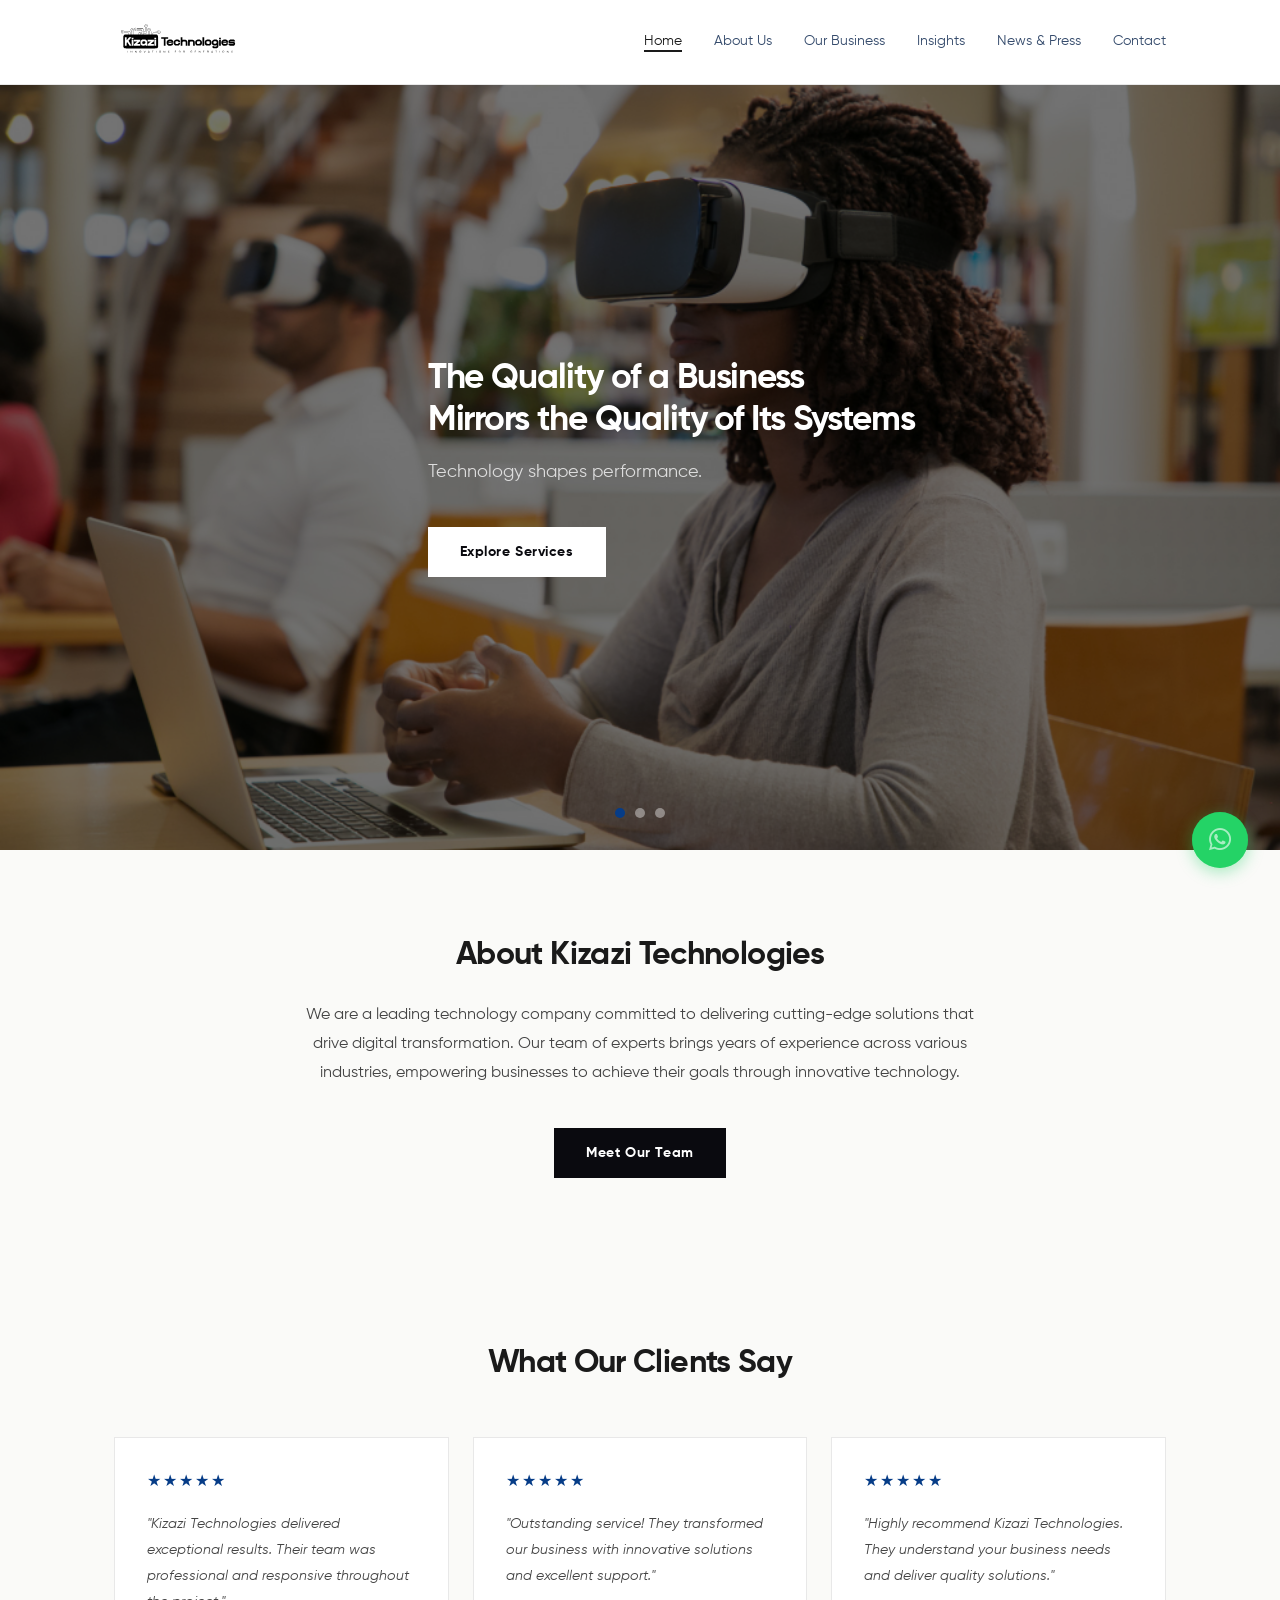
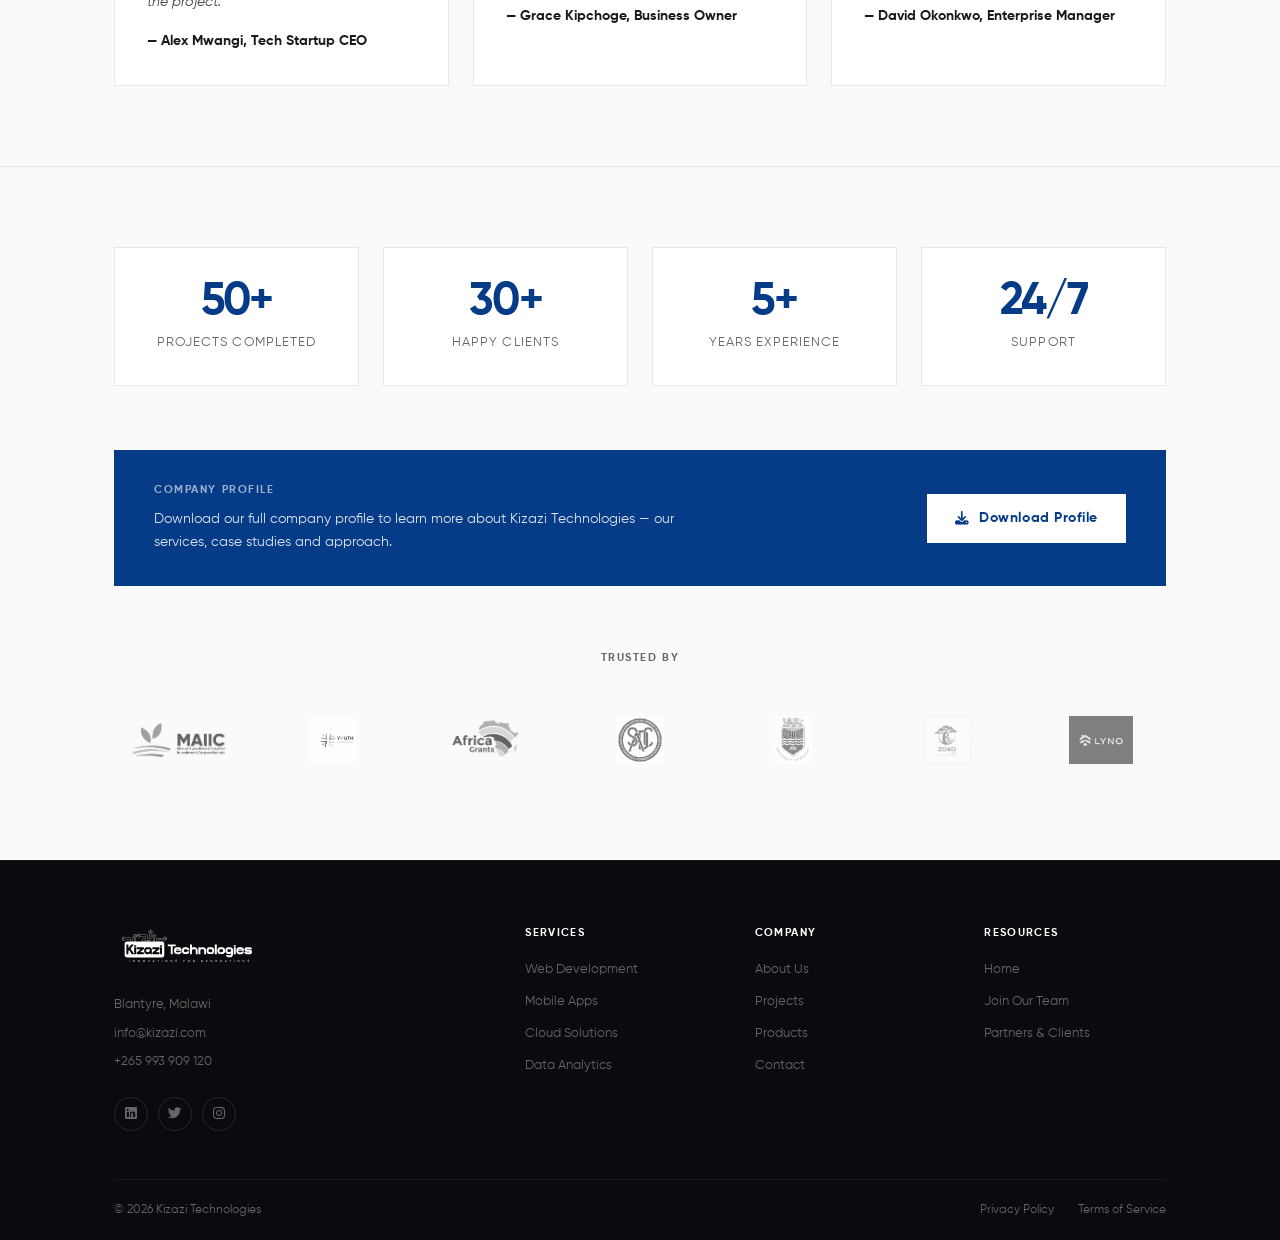
==== commit 0abc216c: "added real social media links" ====
--- a/index.html
+++ b/index.html
@@ -168,11 +168,11 @@
                         <p>  info@kizazi.com</p>
                         <p>+265 993 909 120</p>
                     </div>
-                    <div class="social-links">
-                        <a href="#" class="social-icon"><i class="fab fa-linkedin"></i></a>
-                        <a href="#" class="social-icon"><i class="fab fa-twitter"></i></a>
-                        <a href="#" class="social-icon"><i class="fab fa-instagram"></i></a>
-                    </div>
+                     <div class="social-links">
+                    <a href="https://www.linkedin.com/company/kizazi-technologies" class="social-icon"><i class="fab fa-linkedin"></i></a>
+                    <a href="https://x.com/kizazitechmw" class="social-icon"><i class="fab fa-twitter"></i></a>
+                    <a href="https://www.instagram.com/kizazitech" class="social-icon"><i class="fab fa-instagram"></i></a>
+                </div>
                 </div>
 
                 <div class="footer-col">
--- a/style.css
+++ b/style.css
@@ -1,6 +1,5 @@
 /* ===== CSS VARIABLES ===== */
 :root {
-    /* Colors */
     --color-dark: #0a0a0f;
     --color-light: #ffffff;
     --color-bg: #fafaf8;
@@ -15,7 +14,6 @@
     --color-news-date: #999999;
     --color-overlay: rgba(0,0,0,0.55);
 
-    /* Typography */
     --font-main: 'Gilroy', sans-serif;
     --size-small: 0.875rem;
     --size-body: 1rem;
@@ -24,12 +22,10 @@
     --size-h2: 2rem;
     --size-h1: clamp(2rem, 5vw, 3.5rem);
 
-    /* Spacing */
     --space-sm: 16px;
     --space-md: 32px;
     --space-lg: 80px;
 
-    /* Effects */
     --radius: 8px;
     --shadow: 0 8px 24px rgba(0,0,0,0.08);
     --transition: all 0.3s ease;
@@ -139,15 +135,9 @@
 }
 
 a.logo img {
-    height: 79px;
+    height: 44px;
     width: auto;
     display: block;
-}
-
-@media (max-width: 768px) {
-    a.logo img {
-        height: 34px;
-    }
 }
 
 .nav-links {
@@ -163,6 +153,7 @@
     font-weight: 500;
     transition: color 0.2s;
 }
+
 .nav-links a:hover,
 .nav-links a.active {
     color: var(--color-text);
@@ -212,7 +203,6 @@
 .hero {
     position: relative;
     overflow: hidden;
-    padding: 580px;
     height: 85vh;
     display: flex;
     align-items: center;
@@ -220,16 +210,10 @@
     background: var(--color-dark);
     color: var(--color-light);
     text-align: left;
-
-    /* ===== POSITION CONTROLS ===== */
-    /* UP / DOWN — change align-items */
-    /* options: flex-start (top), center (middle), flex-end (bottom) */
-    /* OR use padding-top to push down, padding-bottom to push up */
     padding-top: 0px;
     padding-bottom: 0px;
-
-    /* LEFT / RIGHT — change padding-left */
     padding-left: 50px;
+    padding-right: 24px;
 }
 
 .hero h1 {
@@ -303,25 +287,11 @@
 }
 
 /* ===== PAGE HEADER BACKGROUNDS ===== */
-.header-about {
-    background-image: url('images/header-about.jpg');
-}
-
-.header-business {
-    background-image: url('images/header-business.jpg');
-}
-
-.header-insights {
-    background-image: url('images/header-insights.jpg');
-}
-
-.header-news {
-    background-image: url('images/header-news.jpg');
-}
-
-.header-contact {
-    background-image: url('images/header-contact.jpg');
-}
+.header-about { background-image: url('images/header-about.jpg'); }
+.header-business { background-image: url('images/header-business.jpg'); }
+.header-insights { background-image: url('images/header-insights.jpg'); }
+.header-news { background-image: url('images/header-news.jpg'); }
+.header-contact { background-image: url('images/header-contact.jpg'); }
 
 /* ===== ABOUT ===== */
 .about {
@@ -1017,23 +987,15 @@
     font-weight: 700;
     color: var(--color-light);
     letter-spacing: -0.02em;
-    margin-bottom: 20px;
 }
 
 .footer-logo img {
-    height: 71px;
+    height: 50px;
     width: auto;
     display: block;
     margin-bottom: 20px;
     filter: brightness(0) invert(1);
 }
-
-@media (max-width: 768px) {
-    .footer-logo img {
-        height: 38px;
-    }
-}
-
 
 .footer-contact-info {
     display: flex;
@@ -1274,100 +1236,6 @@
     0% { transform: scale(1); opacity: 1; }
     100% { transform: scale(1.8); opacity: 0; }
 }
-
-
-/* ===== RESPONSIVE ===== */
-@media (max-width: 768px) {
-
-    .hamburger {
-        display: flex;
-    }
-
-    .nav-links {
-        display: none;
-        position: absolute;
-        top: 65px;
-        left: 0;
-        right: 0;
-        background: var(--color-light);
-        border-bottom: 1px solid var(--color-border);
-        flex-direction: column;
-        padding: 24px;
-        gap: 20px;
-        z-index: 100;
-        box-shadow: var(--shadow);
-    }
-
-    .nav-links.open {
-        display: flex;
-    }
-
-    .hero {
-        height: 100vh;
-    }
-
-    .hero-content {
-        text-align: center;
-        padding-left: 0;
-        margin-left: auto;
-        margin-right: auto;
-        margin-top: -60px;
-    }
-
-    .page-header {
-        padding: 80px 0;
-    }
-
-    .services-grid,
-    .features-grid,
-    .team-grid,
-    .portfolio-grid,
-    .articles-grid,
-    .news-grid,
-    .testimonials-grid {
-        grid-template-columns: 1fr;
-    }
-
-    .contact-layout {
-        grid-template-columns: 1fr;
-        gap: 40px;
-    }
-
-    .stats-row {
-        grid-template-columns: repeat(2, 1fr);
-    }
-
-    .profile-strip {
-        flex-direction: column;
-        align-items: flex-start;
-        padding: 24px;
-    }
-
-    .profile-download {
-        width: 100%;
-        justify-content: center;
-    }
-
-    .clients-grid {
-        grid-template-columns: repeat(3, 1fr);
-        gap: 16px;
-    }
-
-    .footer-top {
-        grid-template-columns: 1fr 1fr;
-        gap: 32px;
-    }
-
-    .footer-brand {
-        grid-column: 1 / -1;
-    }
-
-    .footer-bottom {
-        flex-direction: column;
-        text-align: center;
-    }
-}
-
 
 /* ===== HERO SPINNER ===== */
 .hero-spinner {
@@ -1392,4 +1260,132 @@
 
 @keyframes spin {
     to { transform: translate(-50%, -50%) rotate(360deg); }
+}
+
+/* ===== RESPONSIVE ===== */
+@media (max-width: 768px) {
+
+    .hamburger {
+        display: flex;
+    }
+
+    .nav-links {
+        display: none;
+        position: absolute;
+        top: 65px;
+        left: 0;
+        right: 0;
+        background: var(--color-light);
+        border-bottom: 1px solid var(--color-border);
+        flex-direction: column;
+        padding: 24px;
+        gap: 20px;
+        z-index: 100;
+        box-shadow: var(--shadow);
+    }
+
+    .nav-links.open {
+        display: flex;
+    }
+
+    a.logo img {
+        height: 34px;
+    }
+
+    .hero {
+        height: 100vh;
+        padding-left: 0;
+        padding-right: 0;
+        align-items: center;
+    }
+
+    .hero-content {
+        text-align: center;
+        padding-left: 24px;
+        padding-right: 24px;
+        margin-left: auto;
+        margin-right: auto;
+        margin-top: 0;
+        max-width: 100%;
+    }
+
+    .hero-content h1 {
+        font-size: 1.4rem;
+        line-height: 1.3;
+    }
+
+    .hero-content p {
+        font-size: 0.95rem;
+        margin-bottom: 24px;
+    }
+
+    .page-header {
+        padding: 80px 0;
+    }
+
+    .services-grid,
+    .features-grid,
+    .team-grid,
+    .portfolio-grid,
+    .articles-grid,
+    .news-grid,
+    .testimonials-grid {
+        grid-template-columns: 1fr;
+    }
+
+    .contact-layout {
+        grid-template-columns: 1fr;
+        gap: 40px;
+    }
+
+    .stats-row {
+        grid-template-columns: repeat(2, 1fr);
+    }
+
+    .profile-strip {
+        flex-direction: column;
+        align-items: flex-start;
+        padding: 24px;
+    }
+
+    .profile-download {
+        width: 100%;
+        justify-content: center;
+    }
+
+    .clients-grid {
+        grid-template-columns: repeat(3, 1fr);
+        gap: 16px;
+    }
+
+    .footer-top {
+        grid-template-columns: 1fr 1fr;
+        gap: 32px;
+    }
+
+    .footer-brand {
+        grid-column: 1 / -1;
+    }
+
+    .footer-bottom {
+        flex-direction: column;
+        text-align: center;
+    }
+
+    .footer-logo img {
+        height: 38px;
+    }
+
+    .whatsapp-float {
+        width: 46px;
+        height: 46px;
+        font-size: 1.3rem;
+        bottom: 20px;
+        right: 20px;
+    }
+
+    .whatsapp-float::before {
+        width: 46px;
+        height: 46px;
+    }
 }
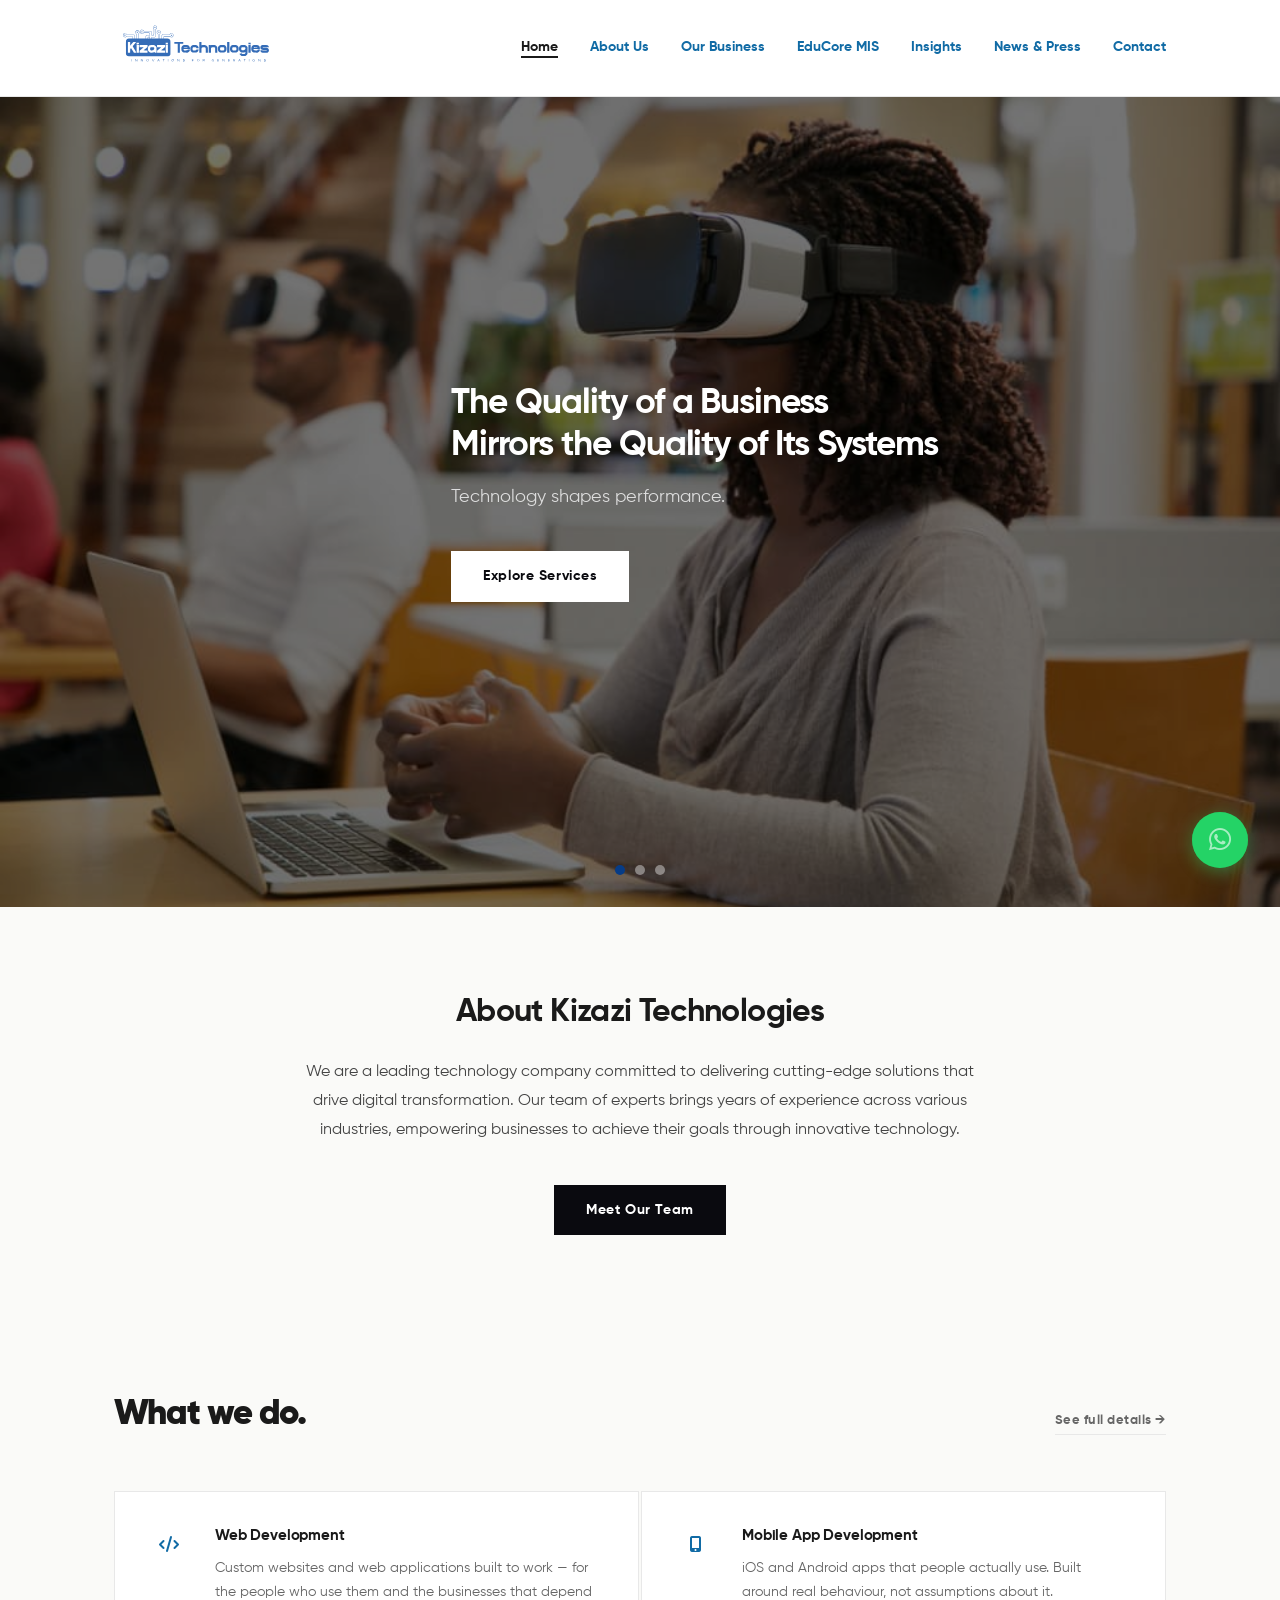
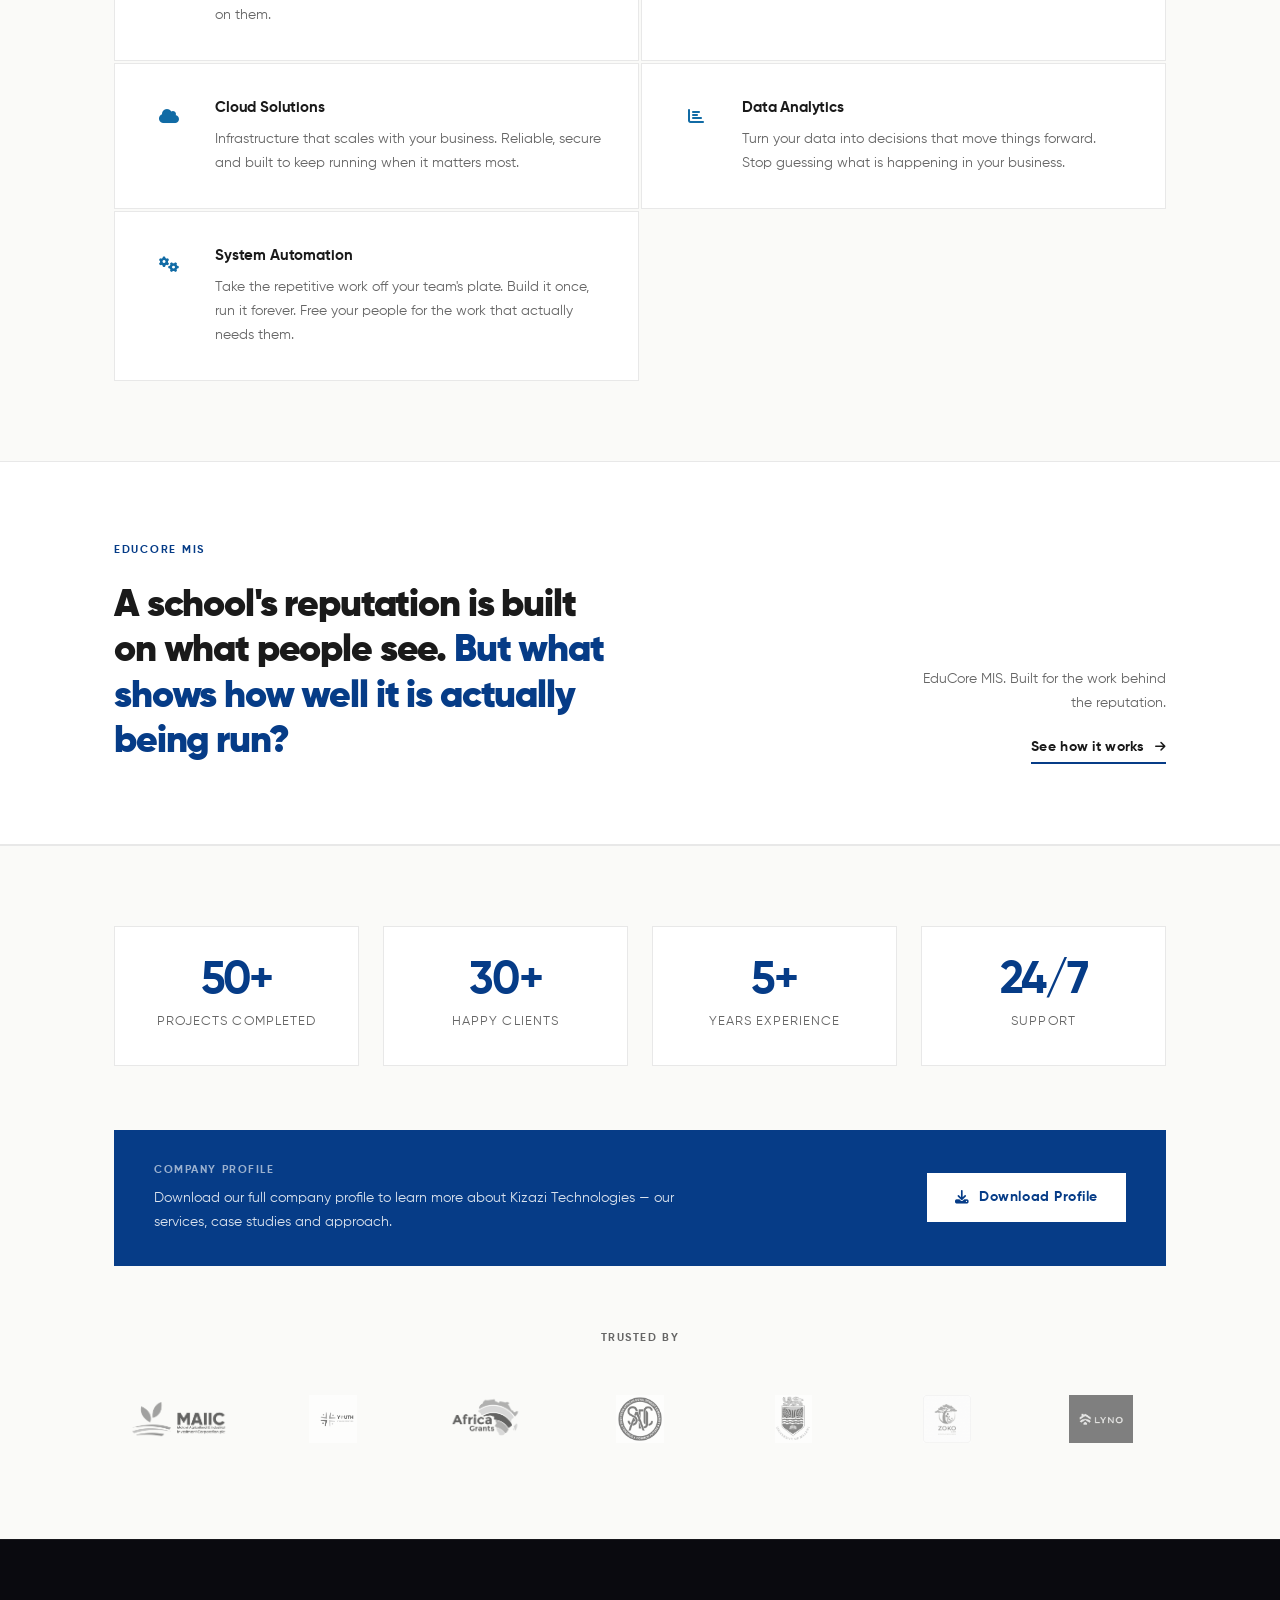
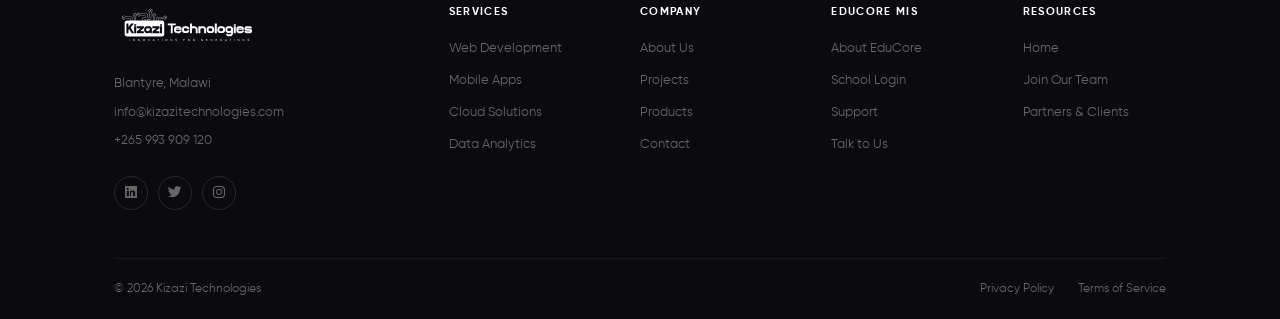
==== commit ead82805: "Add EducoreMIS, Zoko App, services section and site-wide updateds" ====
--- a/index.html
+++ b/index.html
@@ -9,6 +9,124 @@
     <meta name="author" content="Kizazi Technologies">
     <link rel="stylesheet" href="https://cdnjs.cloudflare.com/ajax/libs/font-awesome/6.5.0/css/all.min.css">
     <link rel="stylesheet" href="style.css">
+    <style>
+
+        /* ===== EDUCORE TEASER ===== */
+        .educore-teaser {
+            padding: 80px 0;
+            background: var(--color-light);
+            border-top: 1px solid var(--color-border);
+            border-bottom: 1px solid var(--color-border);
+        }
+
+        .educore-teaser-inner {
+            display: flex;
+            align-items: flex-end;
+            justify-content: space-between;
+            gap: 48px;
+        }
+
+        .educore-teaser-left {
+            max-width: 620px;
+        }
+
+        .educore-teaser-label {
+            font-size: 0.68rem;
+            font-weight: 700;
+            letter-spacing: 0.16em;
+            text-transform: uppercase;
+            color: var(--color-accent);
+            display: block;
+            margin-bottom: 24px;
+        }
+
+        .educore-teaser-question {
+            font-size: clamp(1.6rem, 3.5vw, 2.4rem);
+            font-weight: 900;
+            color: var(--color-text);
+            letter-spacing: -0.03em;
+            line-height: 1.18;
+            margin-bottom: 0;
+        }
+
+        .educore-teaser-question em {
+            font-style: normal;
+            color: var(--color-accent);
+        }
+
+        .educore-teaser-right {
+            display: flex;
+            flex-direction: column;
+            align-items: flex-end;
+            gap: 20px;
+            flex-shrink: 0;
+        }
+
+        .educore-teaser-sub {
+            font-size: 0.88rem;
+            color: var(--color-muted);
+            line-height: 1.7;
+            text-align: right;
+            max-width: 260px;
+        }
+
+        .educore-teaser-link {
+            display: inline-flex;
+            align-items: center;
+            gap: 10px;
+            color: var(--color-text);
+            text-decoration: none;
+            font-weight: 700;
+            font-size: 0.88rem;
+            letter-spacing: 0.02em;
+            border-bottom: 2px solid var(--color-accent);
+            padding-bottom: 4px;
+            transition: var(--transition);
+        }
+
+        .educore-teaser-link:hover {
+            color: var(--color-accent);
+            gap: 14px;
+        }
+
+        .educore-teaser-link i {
+            font-size: 0.75rem;
+            transition: transform 0.2s;
+        }
+
+        .educore-teaser-link:hover i {
+            transform: translateX(4px);
+        }
+
+        /* Footer 5-column */
+        .footer-top {
+            grid-template-columns: 2fr 1fr 1fr 1fr 1fr;
+        }
+
+        @media (max-width: 768px) {
+            .educore-teaser-inner {
+                flex-direction: column;
+                align-items: flex-start;
+                gap: 32px;
+            }
+
+            .educore-teaser-right {
+                align-items: flex-start;
+            }
+
+            .educore-teaser-sub {
+                text-align: left;
+            }
+
+            .footer-top {
+                grid-template-columns: 1fr 1fr;
+            }
+
+            .footer-brand {
+                grid-column: 1 / -1;
+            }
+        }
+    </style>
 </head>
 <body>
 
@@ -27,6 +145,7 @@
                 <li><a href="index.html" class="active">Home</a></li>
                 <li><a href="about.html">About Us</a></li>
                 <li><a href="business.html">Our Business</a></li>
+                <li><a href="educore.html">EduCore MIS</a></li>
                 <li><a href="insights.html">Insights</a></li>
                 <li><a href="news.html">News & Press</a></li>
                 <li><a href="contact.html">Contact</a></li>
@@ -64,26 +183,91 @@
         </div>
     </section>
 
-    <!-- Testimonials Section -->
-    <section class="testimonials">
+    <!-- Services Section -->
+<section class="services-home">
+    <div class="container">
+
+        <div class="services-home-header">
+            <h2>What we do.</h2>
+            <a href="business.html">See full details →</a>
+        </div>
+
+        <div class="services-home-grid">
+
+            <div class="service-home-card animate">
+                <div class="service-home-icon">
+                    <i class="fas fa-code"></i>
+                </div>
+                <div class="service-home-text">
+                    <h3>Web Development</h3>
+                    <p>Custom websites and web applications built to work — for the people who use them and the businesses that depend on them.</p>
+                </div>
+            </div>
+
+            <div class="service-home-card animate animate-delay-1">
+                <div class="service-home-icon">
+                    <i class="fas fa-mobile-alt"></i>
+                </div>
+                <div class="service-home-text">
+                    <h3>Mobile App Development</h3>
+                    <p>iOS and Android apps that people actually use. Built around real behaviour, not assumptions about it.</p>
+                </div>
+            </div>
+
+            <div class="service-home-card animate animate-delay-2">
+                <div class="service-home-icon">
+                    <i class="fas fa-cloud"></i>
+                </div>
+                <div class="service-home-text">
+                    <h3>Cloud Solutions</h3>
+                    <p>Infrastructure that scales with your business. Reliable, secure and built to keep running when it matters most.</p>
+                </div>
+            </div>
+
+            <div class="service-home-card animate animate-delay-3">
+                <div class="service-home-icon">
+                    <i class="fas fa-chart-bar"></i>
+                </div>
+                <div class="service-home-text">
+                    <h3>Data Analytics</h3>
+                    <p>Turn your data into decisions that move things forward. Stop guessing what is happening in your business.</p>
+                </div>
+            </div>
+
+            <div class="service-home-card animate">
+                <div class="service-home-icon">
+                    <i class="fas fa-cogs"></i>
+                </div>
+                <div class="service-home-text">
+                    <h3>System Automation</h3>
+                    <p>Take the repetitive work off your team's plate. Build it once, run it forever. Free your people for the work that actually needs them.</p>
+                </div>
+            </div>
+
+        </div>
+
+    </div>
+</section>
+
+    <!-- EduCore Teaser -->
+    <section class="educore-teaser">
         <div class="container">
-            <h2 class="animate">What Our Clients Say</h2>
-            <div class="testimonials-grid">
-                <div class="testimonial-card animate animate-delay-1">
-                    <div class="stars">★★★★★</div>
-                    <p class="testimonial-text">"Kizazi Technologies delivered exceptional results. Their team was professional and responsive throughout the project."</p>
-                    <p class="client-name">— Alex Mwangi, Tech Startup CEO</p>
-                </div>
-                <div class="testimonial-card animate animate-delay-2">
-                    <div class="stars">★★★★★</div>
-                    <p class="testimonial-text">"Outstanding service! They transformed our business with innovative solutions and excellent support."</p>
-                    <p class="client-name">— Grace Kipchoge, Business Owner</p>
-                </div>
-                <div class="testimonial-card animate animate-delay-3">
-                    <div class="stars">★★★★★</div>
-                    <p class="testimonial-text">"Highly recommend Kizazi Technologies. They understand your business needs and deliver quality solutions."</p>
-                    <p class="client-name">— David Okonkwo, Enterprise Manager</p>
-                </div>
+            <div class="educore-teaser-inner">
+
+                <div class="educore-teaser-left animate">
+                    <span class="educore-teaser-label">EduCore MIS</span>
+                    <h2 class="educore-teaser-question">
+                        A school's reputation is built<br>on what people see. <em>But what<br>shows how well it is actually<br>being run?</em>
+                    </h2>
+                </div>
+
+                <div class="educore-teaser-right animate animate-delay-2">
+                    <p class="educore-teaser-sub">EduCore MIS. Built for the work behind the reputation.</p>
+                    <a href="educore.html" class="educore-teaser-link">
+                        See how it works <i class="fas fa-arrow-right"></i>
+                    </a>
+                </div>
+
             </div>
         </div>
     </section>
@@ -92,7 +276,6 @@
     <section class="impact-section">
         <div class="container">
 
-            <!-- Stats Row -->
             <div class="stats-row">
                 <div class="stat-item animate animate-delay-1">
                     <div class="stat-number">50+</div>
@@ -112,7 +295,6 @@
                 </div>
             </div>
 
-            <!-- Company Profile -->
             <div class="profile-strip animate">
                 <div class="profile-text">
                     <span class="profile-label">Company Profile</span>
@@ -123,31 +305,16 @@
                 </a>
             </div>
 
-            <!-- Client Logos -->
             <div class="clients-section">
                 <p class="clients-label animate">Trusted By</p>
                 <div class="clients-grid animate animate-delay-1">
-                    <div class="client-logo">
-                        <img src="images/logo-maiic.png" alt="MAIIC">
-                    </div>
-                    <div class="client-logo">
-                        <img src="images/logo-agriculture.jpg" alt="Ministry of Agriculture">
-                    </div>
-                    <div class="client-logo">
-                        <img src="images/logo-bethechange.png" alt="Be the Change">
-                    </div>
-                    <div class="client-logo">
-                        <img src="images/logo-sadc.png" alt="SADC">
-                    </div>
-                    <div class="client-logo">
-                        <img src="images/logo-unima.png" alt="University of Malawi">
-                    </div>
-                    <div class="client-logo">
-                        <img src="images/logo-realist.png" alt="Realist">
-                    </div>
-                    <div class="client-logo">
-                        <img src="images/logo-lyno.jpg" alt="Lyno">
-                    </div>
+                    <div class="client-logo"><img src="images/logo-maiic.png" alt="MAIIC"></div>
+                    <div class="client-logo"><img src="images/logo-agriculture.jpg" alt="Ministry of Agriculture"></div>
+                    <div class="client-logo"><img src="images/logo-bethechange.png" alt="Be the Change"></div>
+                    <div class="client-logo"><img src="images/logo-sadc.png" alt="SADC"></div>
+                    <div class="client-logo"><img src="images/logo-unima.png" alt="University of Malawi"></div>
+                    <div class="client-logo"><img src="images/logo-realist.png" alt="Realist"></div>
+                    <div class="client-logo"><img src="images/logo-lyno.jpg" alt="Lyno"></div>
                 </div>
             </div>
 
@@ -164,15 +331,15 @@
                         <img src="images/kizazi-logo.svg" alt="Kizazi Technologies">
                     </div>
                     <div class="footer-contact-info">
-                         <p>   Blantyre, Malawi</p>
-                        <p>  info@kizazi.com</p>
+                        <p>Blantyre, Malawi</p>
+                        <p>info@kizazitechnologies.com</p>
                         <p>+265 993 909 120</p>
                     </div>
-                     <div class="social-links">
-                    <a href="https://www.linkedin.com/company/kizazi-technologies" class="social-icon"><i class="fab fa-linkedin"></i></a>
-                    <a href="https://x.com/kizazitechmw" class="social-icon"><i class="fab fa-twitter"></i></a>
-                    <a href="https://www.instagram.com/kizazitech" class="social-icon"><i class="fab fa-instagram"></i></a>
-                </div>
+                    <div class="social-links">
+                        <a href="https://www.linkedin.com/company/kizazi-technologies" class="social-icon"><i class="fab fa-linkedin"></i></a>
+                        <a href="https://x.com/kizazitechmw" class="social-icon"><i class="fab fa-twitter"></i></a>
+                        <a href="https://www.instagram.com/kizazitech" class="social-icon"><i class="fab fa-instagram"></i></a>
+                    </div>
                 </div>
 
                 <div class="footer-col">
@@ -196,6 +363,16 @@
                 </div>
 
                 <div class="footer-col">
+                    <div class="footer-heading">EduCore MIS</div>
+                    <ul class="footer-links">
+                        <li><a href="educore.html">About EduCore</a></li>
+                        <li><a href="https://educore-mis-9fcq.vercel.app/login" target="_blank">School Login</a></li>
+                        <li><a href="contact.html">Support</a></li>
+                        <li><a href="https://wa.me/265889445889" target="_blank">Talk to Us</a></li>
+                    </ul>
+                </div>
+
+                <div class="footer-col">
                     <div class="footer-heading">Resources</div>
                     <ul class="footer-links">
                         <li><a href="index.html">Home</a></li>
@@ -221,12 +398,10 @@
     </a>
 
     <script>
-        // Hero Spinner
         window.addEventListener('load', () => {
             document.getElementById('heroSpinner').classList.add('hidden');
         });
 
-        // Slideshow with dynamic text
         let currentSlide = 0;
         const slides = document.querySelectorAll('.slide');
         const dots = document.querySelectorAll('.dot');
@@ -261,31 +436,22 @@
             currentSlide = n;
             slides[currentSlide].classList.add('active');
             dots[currentSlide].classList.add('active');
-
             const content = slideContent[currentSlide];
             document.getElementById('slide-title').innerHTML = content.title;
             document.getElementById('slide-subtitle').textContent = content.subtitle;
             const btn = document.getElementById('slide-btn');
             btn.textContent = content.btn;
             btn.href = content.link;
-
-            if (content.btnDark) {
-                btn.style.background = 'var(--color-accent)';
-                btn.style.color = 'var(--color-light)';
-            } else {
-                btn.style.background = 'var(--color-light)';
-                btn.style.color = 'var(--color-dark)';
-            }
+            btn.style.background = content.btnDark ? 'var(--color-accent)' : 'var(--color-light)';
+            btn.style.color = content.btnDark ? 'var(--color-light)' : 'var(--color-dark)';
         }
 
         function nextSlide() {
-            let next = (currentSlide + 1) % slides.length;
-            goToSlide(next);
+            goToSlide((currentSlide + 1) % slides.length);
         }
 
         setInterval(nextSlide, 7000);
 
-        // Hamburger Menu
         function toggleMenu() {
             const nav = document.getElementById('navLinks');
             const btn = document.querySelector('.hamburger');
@@ -293,18 +459,13 @@
             btn.classList.toggle('open');
         }
 
-        // Scroll Animations
         const observer = new IntersectionObserver((entries) => {
             entries.forEach(entry => {
-                if (entry.isIntersecting) {
-                    entry.target.classList.add('visible');
-                }
+                if (entry.isIntersecting) entry.target.classList.add('visible');
             });
         }, { threshold: 0.1 });
 
-        document.querySelectorAll('.animate').forEach(el => {
-            observer.observe(el);
-        });
+        document.querySelectorAll('.animate').forEach(el => observer.observe(el));
     </script>
 
 </body>
--- a/style.css
+++ b/style.css
@@ -135,9 +135,10 @@
 }
 
 a.logo img {
-    height: 44px;
+    height: 56px;
     width: auto;
     display: block;
+    filter: invert(36%) sepia(98%) saturate(400%) hue-rotate(175deg) brightness(90%) contrast(95%);
 }
 
 .nav-links {
@@ -148,12 +149,11 @@
 
 .nav-links a {
     text-decoration: none;
-    color: #354b6c;
+    color: #116BA5;
     font-size: var(--size-small);
-    font-weight: 500;
+    font-weight: 700;
     transition: color 0.2s;
 }
-
 .nav-links a:hover,
 .nav-links a.active {
     color: var(--color-text);
@@ -203,7 +203,7 @@
 .hero {
     position: relative;
     overflow: hidden;
-    height: 85vh;
+    height: 90vh;
     display: flex;
     align-items: center;
     justify-content: flex-start;
@@ -211,8 +211,8 @@
     color: var(--color-light);
     text-align: left;
     padding-top: 0px;
-    padding-bottom: 0px;
-    padding-left: 50px;
+    padding-bottom: 20px;
+    padding-left: 100px;
     padding-right: 24px;
 }
 
@@ -371,6 +371,107 @@
     line-height: 1.7;
 }
 
+/* ===== SERVICES SECTION ===== */
+.services-home {
+    padding: 80px 0;
+    background: var(--color-bg);
+}
+
+.services-home-header {
+    display: flex;
+    align-items: flex-end;
+    justify-content: space-between;
+    margin-bottom: 56px;
+    gap: 32px;
+}
+
+.services-home-header h2 {
+    font-size: clamp(1.6rem, 3vw, 2.2rem);
+    font-weight: 900;
+    color: var(--color-text);
+    letter-spacing: -0.03em;
+    line-height: 1.15;
+    margin: 0;
+}
+
+.services-home-header a {
+    color: var(--color-muted);
+    text-decoration: none;
+    font-size: 0.82rem;
+    font-weight: 600;
+    letter-spacing: 0.04em;
+    white-space: nowrap;
+    border-bottom: 1px solid var(--color-border);
+    padding-bottom: 3px;
+    transition: var(--transition);
+    flex-shrink: 0;
+}
+
+.services-home-header a:hover {
+    color: var(--color-text);
+    border-bottom-color: var(--color-text);
+}
+
+.services-home-grid {
+    display: grid;
+    grid-template-columns: 1fr 1fr;
+    gap: 2px;
+}
+
+.service-home-card {
+    display: grid;
+    grid-template-columns: 40px 1fr;
+    gap: 24px;
+    align-items: start;
+    padding: 32px 36px;
+    background: var(--color-light);
+    border: 1px solid var(--color-border);
+    transition: var(--transition);
+    cursor: default;
+}
+
+.service-home-card:hover {
+    border-color: var(--color-accent);
+    transform: translateY(-3px);
+    box-shadow: var(--shadow);
+}
+
+.service-home-icon {
+    width: 36px;
+    height: 36px;
+    display: flex;
+    align-items: center;
+    justify-content: center;
+    color: #116BA5;
+    font-size: 1rem;
+    margin-top: 2px;
+    flex-shrink: 0;
+}
+
+.service-home-text h3 {
+    font-size: 0.95rem;
+    font-weight: 700;
+    color: var(--color-text);
+    margin-bottom: 8px;
+    letter-spacing: -0.01em;
+}
+
+.service-home-text p {
+    font-size: 0.85rem;
+    color: var(--color-muted);
+    line-height: 1.75;
+}
+
+@media (max-width: 768px) {
+    .services-home-grid {
+        grid-template-columns: 1fr;
+    }
+    .services-home-header {
+        flex-direction: column;
+        align-items: flex-start;
+        gap: 16px;
+    }
+}
 /* ===== WHY US ===== */
 .why-us {
     padding: var(--space-lg) 0;
@@ -1262,6 +1363,71 @@
     to { transform: translate(-50%, -50%) rotate(360deg); }
 }
 
+/* ===== PURPOSE VISION MISSION VALUES ===== */
+.pvmv-section {
+    position: relative;
+    padding: var(--space-lg) 0;
+    background-image: url('images/header-about.jpg');
+    background-size: cover;
+    background-position: center;
+    background-attachment: fixed;
+}
+
+.pvmv-section::before {
+    content: '';
+    position: absolute;
+    inset: 0;
+    background: rgba(0,0,0,0.35);
+    z-index: 0;
+}
+
+.pvmv-section .container {
+    position: relative;
+    z-index: 1;
+}
+
+.pvmv-grid {
+    display: grid;
+    grid-template-columns: 1fr 1fr;
+    gap: 16px;
+}
+
+.pvmv-card {
+    background: var(--color-light);
+    padding: 48px 40px;
+    transition: var(--transition);
+}
+
+.pvmv-card:hover {
+    background: rgba(255,255,255,0.92);
+}
+
+.pvmv-card h3 {
+    font-size: 0.7rem;
+    font-weight: 700;
+    text-transform: uppercase;
+    letter-spacing: 0.14em;
+    color: var(--color-accent);
+    margin-bottom: 16px;
+}
+
+.pvmv-card p {
+    color: var(--color-muted-dark);
+    font-size: 0.95rem;
+    line-height: 1.8;
+}
+
+@media (max-width: 768px) {
+    .pvmv-grid {
+        grid-template-columns: 1fr;
+        gap: 3px;
+    }
+
+    .pvmv-card {
+        padding: 32px 24px;
+    }
+}
+
 /* ===== RESPONSIVE ===== */
 @media (max-width: 768px) {
 
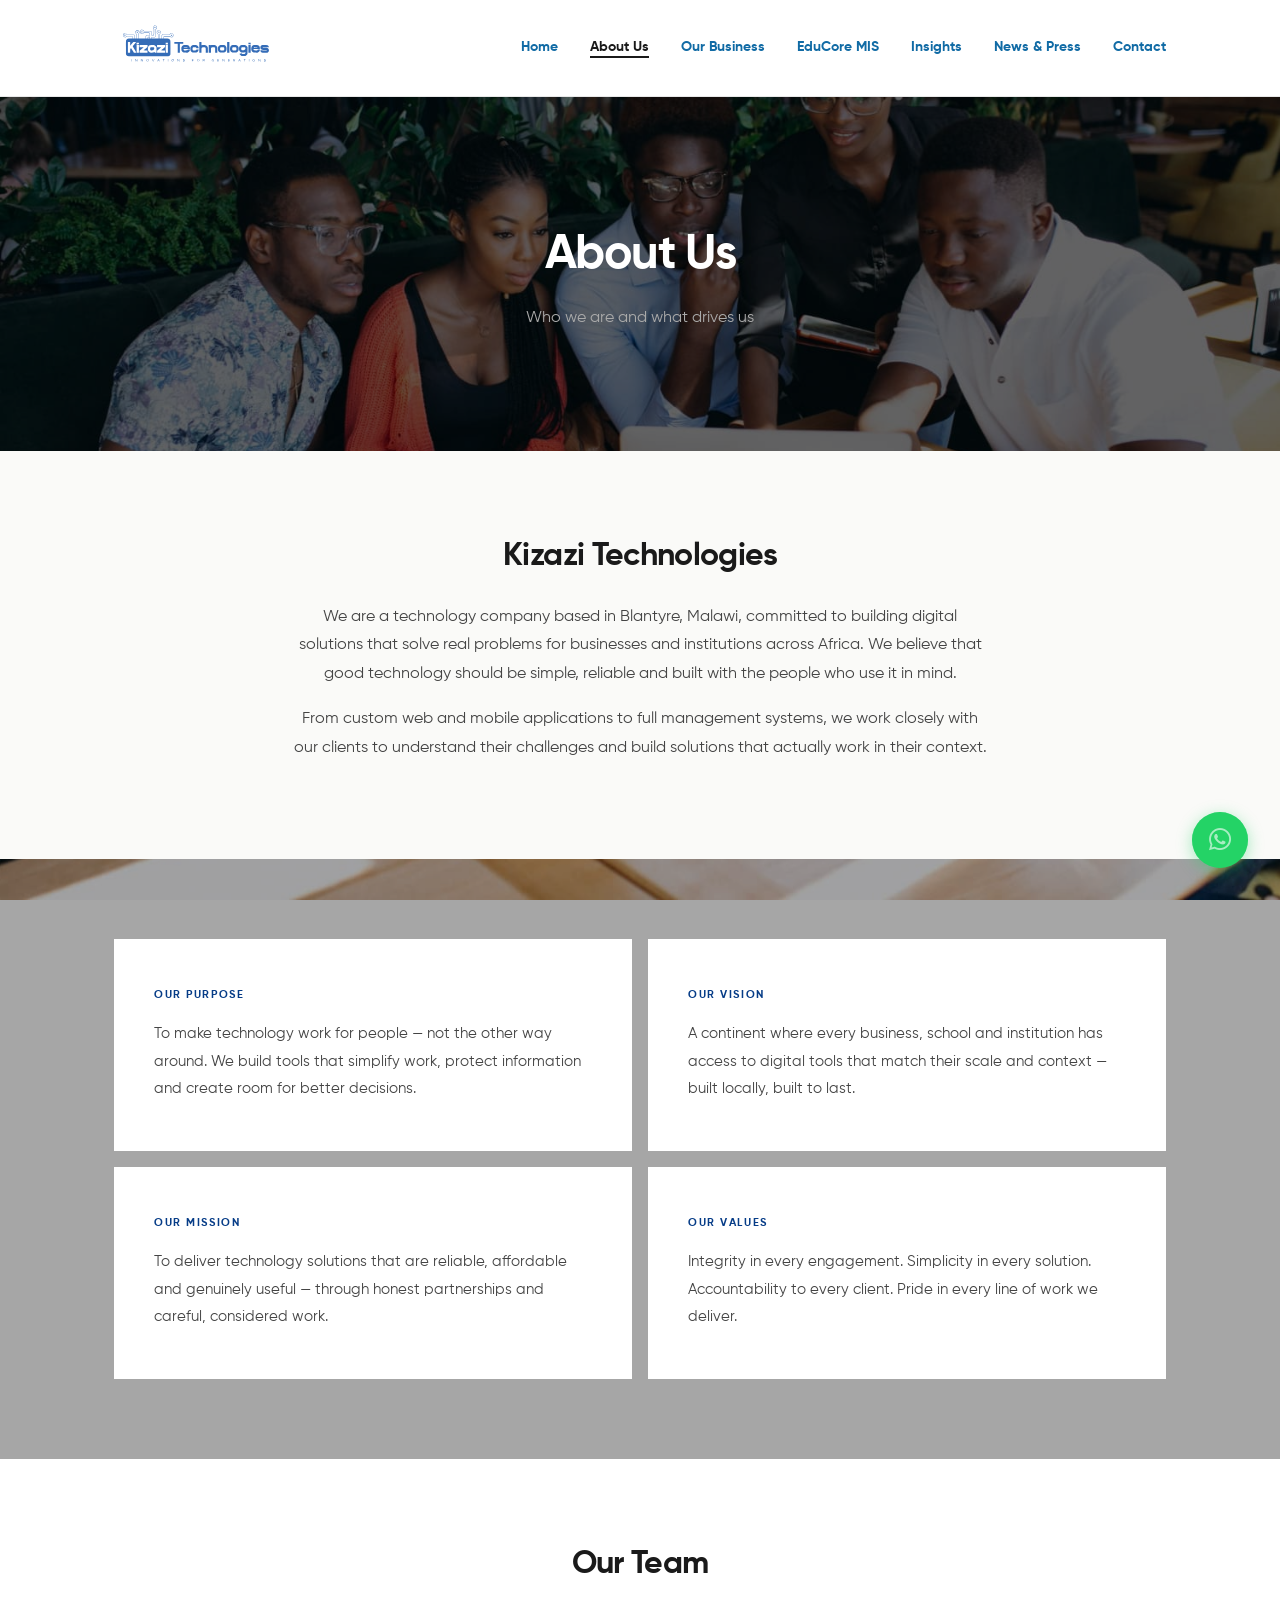
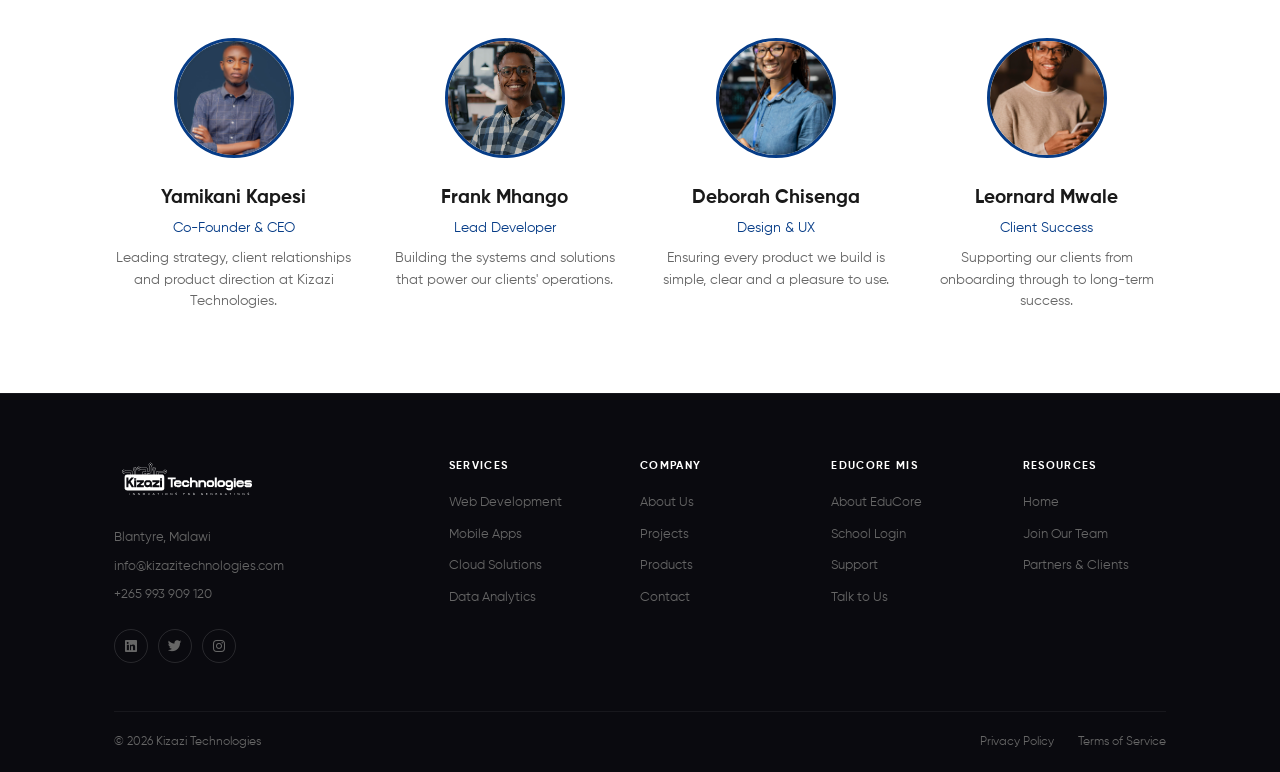
==== commit 06ac9fc6: "Add files via upload" ====
--- a/index.html
+++ b/index.html
@@ -1,472 +1,195 @@
-<!DOCTYPE html>
-<html lang="en">
-<head>
-    <meta charset="UTF-8">
-    <meta name="viewport" content="width=device-width, initial-scale=1.0">
-    <title>Kizazi Technologies — Digital Solutions for Africa</title>
-    <meta name="description" content="Kizazi Technologies delivers cutting-edge web, mobile and cloud solutions for businesses across Africa. Based in Blantyre, Malawi.">
-    <meta name="keywords" content="web development Malawi, mobile apps Africa, cloud solutions, tech company Blantyre">
-    <meta name="author" content="Kizazi Technologies">
-    <link rel="stylesheet" href="https://cdnjs.cloudflare.com/ajax/libs/font-awesome/6.5.0/css/all.min.css">
-    <link rel="stylesheet" href="style.css">
-    <style>
-
-        /* ===== EDUCORE TEASER ===== */
-        .educore-teaser {
-            padding: 80px 0;
-            background: var(--color-light);
-            border-top: 1px solid var(--color-border);
-            border-bottom: 1px solid var(--color-border);
-        }
-
-        .educore-teaser-inner {
-            display: flex;
-            align-items: flex-end;
-            justify-content: space-between;
-            gap: 48px;
-        }
-
-        .educore-teaser-left {
-            max-width: 620px;
-        }
-
-        .educore-teaser-label {
-            font-size: 0.68rem;
-            font-weight: 700;
-            letter-spacing: 0.16em;
-            text-transform: uppercase;
-            color: var(--color-accent);
-            display: block;
-            margin-bottom: 24px;
-        }
-
-        .educore-teaser-question {
-            font-size: clamp(1.6rem, 3.5vw, 2.4rem);
-            font-weight: 900;
-            color: var(--color-text);
-            letter-spacing: -0.03em;
-            line-height: 1.18;
-            margin-bottom: 0;
-        }
-
-        .educore-teaser-question em {
-            font-style: normal;
-            color: var(--color-accent);
-        }
-
-        .educore-teaser-right {
-            display: flex;
-            flex-direction: column;
-            align-items: flex-end;
-            gap: 20px;
-            flex-shrink: 0;
-        }
-
-        .educore-teaser-sub {
-            font-size: 0.88rem;
-            color: var(--color-muted);
-            line-height: 1.7;
-            text-align: right;
-            max-width: 260px;
-        }
-
-        .educore-teaser-link {
-            display: inline-flex;
-            align-items: center;
-            gap: 10px;
-            color: var(--color-text);
-            text-decoration: none;
-            font-weight: 700;
-            font-size: 0.88rem;
-            letter-spacing: 0.02em;
-            border-bottom: 2px solid var(--color-accent);
-            padding-bottom: 4px;
-            transition: var(--transition);
-        }
-
-        .educore-teaser-link:hover {
-            color: var(--color-accent);
-            gap: 14px;
-        }
-
-        .educore-teaser-link i {
-            font-size: 0.75rem;
-            transition: transform 0.2s;
-        }
-
-        .educore-teaser-link:hover i {
-            transform: translateX(4px);
-        }
-
-        /* Footer 5-column */
-        .footer-top {
-            grid-template-columns: 2fr 1fr 1fr 1fr 1fr;
-        }
-
-        @media (max-width: 768px) {
-            .educore-teaser-inner {
-                flex-direction: column;
-                align-items: flex-start;
-                gap: 32px;
-            }
-
-            .educore-teaser-right {
-                align-items: flex-start;
-            }
-
-            .educore-teaser-sub {
-                text-align: left;
-            }
-
-            .footer-top {
-                grid-template-columns: 1fr 1fr;
-            }
-
-            .footer-brand {
-                grid-column: 1 / -1;
-            }
-        }
-    </style>
-</head>
-<body>
-
-    <!-- Navigation -->
-    <nav class="navbar">
-        <div class="container">
-            <a href="index.html" class="logo">
-                <img src="images/kizazi-logo.svg" alt="Kizazi Technologies">
-            </a>
-            <button class="hamburger" onclick="toggleMenu()">
-                <span></span>
-                <span></span>
-                <span></span>
-            </button>
-            <ul class="nav-links" id="navLinks">
-                <li><a href="index.html" class="active">Home</a></li>
-                <li><a href="about.html">About Us</a></li>
-                <li><a href="business.html">Our Business</a></li>
-                <li><a href="educore.html">EduCore MIS</a></li>
-                <li><a href="insights.html">Insights</a></li>
-                <li><a href="news.html">News & Press</a></li>
-                <li><a href="contact.html">Contact</a></li>
-            </ul>
-        </div>
-    </nav>
-
-    <!-- Hero Section -->
-    <section id="home" class="hero">
-        <div class="slideshow">
-            <div class="slide active" style="background-image: url('images/hero-1.jpg')"></div>
-            <div class="slide" style="background-image: url('images/hero-2.jpg')"></div>
-            <div class="slide" style="background-image: url('images/hero-3.jpg')"></div>
-        </div>
-        <div class="hero-overlay"></div>
-        <div class="container hero-content">
-            <h1 id="slide-title">The Quality of a Business<br>Mirrors the Quality of Its Systems</h1>
-            <p id="slide-subtitle">Technology shapes performance.</p>
-            <a href="business.html" class="cta-button" id="slide-btn">Explore Services</a>
-        </div>
-        <div class="slide-dots">
-            <span class="dot active" onclick="goToSlide(0)"></span>
-            <span class="dot" onclick="goToSlide(1)"></span>
-            <span class="dot" onclick="goToSlide(2)"></span>
-        </div>
-        <div class="hero-spinner" id="heroSpinner"></div>
-    </section>
-
-    <!-- About Section -->
-    <section class="about">
-        <div class="container">
-            <h2 class="animate">About Kizazi Technologies</h2>
-            <p class="animate animate-delay-1">We are a leading technology company committed to delivering cutting-edge solutions that drive digital transformation. Our team of experts brings years of experience across various industries, empowering businesses to achieve their goals through innovative technology.</p>
-            <a href="about.html" class="cta-button animate animate-delay-2">Meet Our Team</a>
-        </div>
-    </section>
-
-    <!-- Services Section -->
-<section class="services-home">
-    <div class="container">
-
-        <div class="services-home-header">
-            <h2>What we do.</h2>
-            <a href="business.html">See full details →</a>
-        </div>
-
-        <div class="services-home-grid">
-
-            <div class="service-home-card animate">
-                <div class="service-home-icon">
-                    <i class="fas fa-code"></i>
-                </div>
-                <div class="service-home-text">
-                    <h3>Web Development</h3>
-                    <p>Custom websites and web applications built to work — for the people who use them and the businesses that depend on them.</p>
-                </div>
-            </div>
-
-            <div class="service-home-card animate animate-delay-1">
-                <div class="service-home-icon">
-                    <i class="fas fa-mobile-alt"></i>
-                </div>
-                <div class="service-home-text">
-                    <h3>Mobile App Development</h3>
-                    <p>iOS and Android apps that people actually use. Built around real behaviour, not assumptions about it.</p>
-                </div>
-            </div>
-
-            <div class="service-home-card animate animate-delay-2">
-                <div class="service-home-icon">
-                    <i class="fas fa-cloud"></i>
-                </div>
-                <div class="service-home-text">
-                    <h3>Cloud Solutions</h3>
-                    <p>Infrastructure that scales with your business. Reliable, secure and built to keep running when it matters most.</p>
-                </div>
-            </div>
-
-            <div class="service-home-card animate animate-delay-3">
-                <div class="service-home-icon">
-                    <i class="fas fa-chart-bar"></i>
-                </div>
-                <div class="service-home-text">
-                    <h3>Data Analytics</h3>
-                    <p>Turn your data into decisions that move things forward. Stop guessing what is happening in your business.</p>
-                </div>
-            </div>
-
-            <div class="service-home-card animate">
-                <div class="service-home-icon">
-                    <i class="fas fa-cogs"></i>
-                </div>
-                <div class="service-home-text">
-                    <h3>System Automation</h3>
-                    <p>Take the repetitive work off your team's plate. Build it once, run it forever. Free your people for the work that actually needs them.</p>
-                </div>
-            </div>
-
-        </div>
-
-    </div>
-</section>
-
-    <!-- EduCore Teaser -->
-    <section class="educore-teaser">
-        <div class="container">
-            <div class="educore-teaser-inner">
-
-                <div class="educore-teaser-left animate">
-                    <span class="educore-teaser-label">EduCore MIS</span>
-                    <h2 class="educore-teaser-question">
-                        A school's reputation is built<br>on what people see. <em>But what<br>shows how well it is actually<br>being run?</em>
-                    </h2>
-                </div>
-
-                <div class="educore-teaser-right animate animate-delay-2">
-                    <p class="educore-teaser-sub">EduCore MIS. Built for the work behind the reputation.</p>
-                    <a href="educore.html" class="educore-teaser-link">
-                        See how it works <i class="fas fa-arrow-right"></i>
-                    </a>
-                </div>
-
-            </div>
-        </div>
-    </section>
-
-    <!-- Stats + Profile + Clients Section -->
-    <section class="impact-section">
-        <div class="container">
-
-            <div class="stats-row">
-                <div class="stat-item animate animate-delay-1">
-                    <div class="stat-number">50+</div>
-                    <div class="stat-label">Projects Completed</div>
-                </div>
-                <div class="stat-item animate animate-delay-2">
-                    <div class="stat-number">30+</div>
-                    <div class="stat-label">Happy Clients</div>
-                </div>
-                <div class="stat-item animate animate-delay-3">
-                    <div class="stat-number">5+</div>
-                    <div class="stat-label">Years Experience</div>
-                </div>
-                <div class="stat-item animate animate-delay-4">
-                    <div class="stat-number">24/7</div>
-                    <div class="stat-label">Support</div>
-                </div>
-            </div>
-
-            <div class="profile-strip animate">
-                <div class="profile-text">
-                    <span class="profile-label">Company Profile</span>
-                    <p>Download our full company profile to learn more about Kizazi Technologies — our services, case studies and approach.</p>
-                </div>
-                <a href="kizazi-profile.pdf" download class="profile-download">
-                    <i class="fas fa-download"></i> Download Profile
-                </a>
-            </div>
-
-            <div class="clients-section">
-                <p class="clients-label animate">Trusted By</p>
-                <div class="clients-grid animate animate-delay-1">
-                    <div class="client-logo"><img src="images/logo-maiic.png" alt="MAIIC"></div>
-                    <div class="client-logo"><img src="images/logo-agriculture.jpg" alt="Ministry of Agriculture"></div>
-                    <div class="client-logo"><img src="images/logo-bethechange.png" alt="Be the Change"></div>
-                    <div class="client-logo"><img src="images/logo-sadc.png" alt="SADC"></div>
-                    <div class="client-logo"><img src="images/logo-unima.png" alt="University of Malawi"></div>
-                    <div class="client-logo"><img src="images/logo-realist.png" alt="Realist"></div>
-                    <div class="client-logo"><img src="images/logo-lyno.jpg" alt="Lyno"></div>
-                </div>
-            </div>
-
-        </div>
-    </section>
-
-    <!-- Footer -->
-    <footer class="footer">
-        <div class="container">
-            <div class="footer-top">
-
-                <div class="footer-brand">
-                    <div class="footer-logo">
-                        <img src="images/kizazi-logo.svg" alt="Kizazi Technologies">
-                    </div>
-                    <div class="footer-contact-info">
-                        <p>Blantyre, Malawi</p>
-                        <p>info@kizazitechnologies.com</p>
-                        <p>+265 993 909 120</p>
-                    </div>
-                    <div class="social-links">
-                        <a href="https://www.linkedin.com/company/kizazi-technologies" class="social-icon"><i class="fab fa-linkedin"></i></a>
-                        <a href="https://x.com/kizazitechmw" class="social-icon"><i class="fab fa-twitter"></i></a>
-                        <a href="https://www.instagram.com/kizazitech" class="social-icon"><i class="fab fa-instagram"></i></a>
-                    </div>
-                </div>
-
-                <div class="footer-col">
-                    <div class="footer-heading">Services</div>
-                    <ul class="footer-links">
-                        <li><a href="business.html">Web Development</a></li>
-                        <li><a href="business.html">Mobile Apps</a></li>
-                        <li><a href="business.html">Cloud Solutions</a></li>
-                        <li><a href="business.html">Data Analytics</a></li>
-                    </ul>
-                </div>
-
-                <div class="footer-col">
-                    <div class="footer-heading">Company</div>
-                    <ul class="footer-links">
-                        <li><a href="about.html">About Us</a></li>
-                        <li><a href="insights.html">Projects</a></li>
-                        <li><a href="business.html">Products</a></li>
-                        <li><a href="contact.html">Contact</a></li>
-                    </ul>
-                </div>
-
-                <div class="footer-col">
-                    <div class="footer-heading">EduCore MIS</div>
-                    <ul class="footer-links">
-                        <li><a href="educore.html">About EduCore</a></li>
-                        <li><a href="https://educore-mis-9fcq.vercel.app/login" target="_blank">School Login</a></li>
-                        <li><a href="contact.html">Support</a></li>
-                        <li><a href="https://wa.me/265889445889" target="_blank">Talk to Us</a></li>
-                    </ul>
-                </div>
-
-                <div class="footer-col">
-                    <div class="footer-heading">Resources</div>
-                    <ul class="footer-links">
-                        <li><a href="index.html">Home</a></li>
-                        <li><a href="contact.html">Join Our Team</a></li>
-                        <li><a href="insights.html">Partners & Clients</a></li>
-                    </ul>
-                </div>
-
-            </div>
-
-            <div class="footer-bottom">
-                <p>&copy; 2026 Kizazi Technologies</p>
-                <div class="footer-legal">
-                    <a href="#">Privacy Policy</a>
-                    <a href="#">Terms of Service</a>
-                </div>
-            </div>
-        </div>
-    </footer>
-
-    <a href="https://wa.me/265889445889" class="whatsapp-float" target="_blank">
-        <i class="fab fa-whatsapp"></i>
-    </a>
-
-    <script>
-        window.addEventListener('load', () => {
-            document.getElementById('heroSpinner').classList.add('hidden');
-        });
-
-        let currentSlide = 0;
-        const slides = document.querySelectorAll('.slide');
-        const dots = document.querySelectorAll('.dot');
-
-        const slideContent = [
-            {
-                title: "The Quality of a Business<br>Mirrors the Quality of Its Systems",
-                subtitle: "Technology shapes performance.",
-                btn: "Explore Services",
-                link: "business.html",
-                btnDark: false
-            },
-            {
-                title: "Growth Is Easier When<br>Systems Are Intentional",
-                subtitle: "We build technology that works quietly and delivers loudly.",
-                btn: "See Our Work",
-                link: "insights.html",
-                btnDark: false
-            },
-            {
-                title: "Good Systems Do Not<br>Announce Themselves — They Perform",
-                subtitle: "Every Scalable Business Is Built on Invisible Systems.",
-                btn: "Get In Touch",
-                link: "contact.html",
-                btnDark: true
-            }
-        ];
-
-        function goToSlide(n) {
-            slides[currentSlide].classList.remove('active');
-            dots[currentSlide].classList.remove('active');
-            currentSlide = n;
-            slides[currentSlide].classList.add('active');
-            dots[currentSlide].classList.add('active');
-            const content = slideContent[currentSlide];
-            document.getElementById('slide-title').innerHTML = content.title;
-            document.getElementById('slide-subtitle').textContent = content.subtitle;
-            const btn = document.getElementById('slide-btn');
-            btn.textContent = content.btn;
-            btn.href = content.link;
-            btn.style.background = content.btnDark ? 'var(--color-accent)' : 'var(--color-light)';
-            btn.style.color = content.btnDark ? 'var(--color-light)' : 'var(--color-dark)';
-        }
-
-        function nextSlide() {
-            goToSlide((currentSlide + 1) % slides.length);
-        }
-
-        setInterval(nextSlide, 7000);
-
-        function toggleMenu() {
-            const nav = document.getElementById('navLinks');
-            const btn = document.querySelector('.hamburger');
-            nav.classList.toggle('open');
-            btn.classList.toggle('open');
-        }
-
-        const observer = new IntersectionObserver((entries) => {
-            entries.forEach(entry => {
-                if (entry.isIntersecting) entry.target.classList.add('visible');
-            });
-        }, { threshold: 0.1 });
-
-        document.querySelectorAll('.animate').forEach(el => observer.observe(el));
-    </script>
-
-</body>
-</html>+<!DOCTYPE html>
+<html lang="en">
+<head>
+    <meta charset="UTF-8">
+    <meta name="viewport" content="width=device-width, initial-scale=1.0">
+    <title>About Us — Kizazi Technologies</title>
+    <meta name="description" content="Learn about Kizazi Technologies — our team, mission, vision and values driving digital transformation across Africa.">
+    <meta name="author" content="Kizazi Technologies">
+    <link rel="stylesheet" href="https://cdnjs.cloudflare.com/ajax/libs/font-awesome/6.5.0/css/all.min.css">
+    <link rel="stylesheet" href="../style.css">
+    <style>
+        .footer-top { grid-template-columns: 2fr 1fr 1fr 1fr 1fr; }
+        @media (max-width: 768px) {
+            .footer-top { grid-template-columns: 1fr 1fr; }
+            .footer-brand { grid-column: 1 / -1; }
+        }
+    </style>
+</head>
+<body>
+
+    <nav class="navbar">
+        <div class="container">
+            <a href="/" class="logo">
+                <img src="../images/kizazi-logo.svg" alt="Kizazi Technologies">
+            </a>
+            <button class="hamburger" onclick="toggleMenu()">
+                <span></span><span></span><span></span>
+            </button>
+            <ul class="nav-links" id="navLinks">
+                <li><a href="/">Home</a></li>
+                <li><a href="/about" class="active">About Us</a></li>
+                <li><a href="/business">Our Business</a></li>
+                <li><a href="/educoremis">EduCore MIS</a></li>
+                <li><a href="/insights">Insights</a></li>
+                <li><a href="/news">News & Press</a></li>
+                <li><a href="/contact">Contact</a></li>
+            </ul>
+        </div>
+    </nav>
+
+    <section class="page-header header-about">
+        <div class="container">
+            <h1 class="animate">About Us</h1>
+            <p class="animate animate-delay-1">Who we are and what drives us</p>
+        </div>
+    </section>
+
+    <section class="about">
+        <div class="container">
+            <h2 class="animate">Kizazi Technologies</h2>
+            <p class="animate animate-delay-1">We are a technology company based in Blantyre, Malawi, committed to building digital solutions that solve real problems for businesses and institutions across Africa. We believe that good technology should be simple, reliable and built with the people who use it in mind.</p>
+            <p class="animate animate-delay-2">From custom web and mobile applications to full management systems, we work closely with our clients to understand their challenges and build solutions that actually work in their context.</p>
+        </div>
+    </section>
+
+    <section class="pvmv-section">
+        <div class="container">
+            <div class="pvmv-grid">
+                <div class="pvmv-card animate">
+                    <h3>Our Purpose</h3>
+                    <p>To make technology work for people — not the other way around. We build tools that simplify work, protect information and create room for better decisions.</p>
+                </div>
+                <div class="pvmv-card animate animate-delay-1">
+                    <h3>Our Vision</h3>
+                    <p>A continent where every business, school and institution has access to digital tools that match their scale and context — built locally, built to last.</p>
+                </div>
+                <div class="pvmv-card animate animate-delay-2">
+                    <h3>Our Mission</h3>
+                    <p>To deliver technology solutions that are reliable, affordable and genuinely useful — through honest partnerships and careful, considered work.</p>
+                </div>
+                <div class="pvmv-card animate animate-delay-3">
+                    <h3>Our Values</h3>
+                    <p>Integrity in every engagement. Simplicity in every solution. Accountability to every client. Pride in every line of work we deliver.</p>
+                </div>
+            </div>
+        </div>
+    </section>
+
+    <section class="team">
+        <div class="container">
+            <h2 class="animate">Our Team</h2>
+            <div class="team-grid">
+                <div class="team-member animate animate-delay-1">
+                    <img src="../images/team-member-1.jpg" alt="Team Member">
+                    <h3>Yamikani Kapesi</h3>
+                    <div class="role">Co-Founder & CEO</div>
+                    <p class="bio">Leading strategy, client relationships and product direction at Kizazi Technologies.</p>
+                </div>
+                <div class="team-member animate animate-delay-2">
+                    <img src="../images/team-member-2.jpg" alt="Team Member">
+                    <h3>Frank Mhango</h3>
+                    <div class="role">Lead Developer</div>
+                    <p class="bio">Building the systems and solutions that power our clients' operations.</p>
+                </div>
+                <div class="team-member animate animate-delay-3">
+                    <img src="../images/team-member-3.jpg" alt="Team Member">
+                    <h3>Deborah Chisenga</h3>
+                    <div class="role">Design & UX</div>
+                    <p class="bio">Ensuring every product we build is simple, clear and a pleasure to use.</p>
+                </div>
+                <div class="team-member animate animate-delay-4">
+                    <img src="../images/team-member-4.jpg" alt="Team Member">
+                    <h3>Leornard Mwale</h3>
+                    <div class="role">Client Success</div>
+                    <p class="bio">Supporting our clients from onboarding through to long-term success.</p>
+                </div>
+            </div>
+        </div>
+    </section>
+
+    <footer class="footer">
+        <div class="container">
+            <div class="footer-top">
+                <div class="footer-brand">
+                    <div class="footer-logo">
+                        <img src="../images/kizazi-logo.svg" alt="Kizazi Technologies">
+                    </div>
+                    <div class="footer-contact-info">
+                        <p>Blantyre, Malawi</p>
+                        <p>info@kizazitechnologies.com</p>
+                        <p>+265 993 909 120</p>
+                    </div>
+                    <div class="social-links">
+                        <a href="https://www.linkedin.com/company/kizazi-technologies" class="social-icon"><i class="fab fa-linkedin"></i></a>
+                        <a href="https://x.com/kizazitechmw" class="social-icon"><i class="fab fa-twitter"></i></a>
+                        <a href="https://www.instagram.com/kizazitech" class="social-icon"><i class="fab fa-instagram"></i></a>
+                    </div>
+                </div>
+                <div class="footer-col">
+                    <div class="footer-heading">Services</div>
+                    <ul class="footer-links">
+                        <li><a href="/business">Web Development</a></li>
+                        <li><a href="/business">Mobile Apps</a></li>
+                        <li><a href="/business">Cloud Solutions</a></li>
+                        <li><a href="/business">Data Analytics</a></li>
+                    </ul>
+                </div>
+                <div class="footer-col">
+                    <div class="footer-heading">Company</div>
+                    <ul class="footer-links">
+                        <li><a href="/about">About Us</a></li>
+                        <li><a href="/insights">Projects</a></li>
+                        <li><a href="/business">Products</a></li>
+                        <li><a href="/contact">Contact</a></li>
+                    </ul>
+                </div>
+                <div class="footer-col">
+                    <div class="footer-heading">EduCore MIS</div>
+                    <ul class="footer-links">
+                        <li><a href="/educoremis">About EduCore</a></li>
+                        <li><a href="https://educore-mis-9fcq.vercel.app/login" target="_blank">School Login</a></li>
+                        <li><a href="/contact">Support</a></li>
+                        <li><a href="https://wa.me/265889445889" target="_blank">Talk to Us</a></li>
+                    </ul>
+                </div>
+                <div class="footer-col">
+                    <div class="footer-heading">Resources</div>
+                    <ul class="footer-links">
+                        <li><a href="/">Home</a></li>
+                        <li><a href="/contact">Join Our Team</a></li>
+                        <li><a href="/insights">Partners & Clients</a></li>
+                    </ul>
+                </div>
+            </div>
+            <div class="footer-bottom">
+                <p>&copy; 2026 Kizazi Technologies</p>
+                <div class="footer-legal">
+                    <a href="#">Privacy Policy</a>
+                    <a href="#">Terms of Service</a>
+                </div>
+            </div>
+        </div>
+    </footer>
+
+    <a href="https://wa.me/265889445889" class="whatsapp-float" target="_blank">
+        <i class="fab fa-whatsapp"></i>
+    </a>
+
+    <script>
+        function toggleMenu() {
+            const nav = document.getElementById('navLinks');
+            const btn = document.querySelector('.hamburger');
+            nav.classList.toggle('open');
+            btn.classList.toggle('open');
+        }
+        const observer = new IntersectionObserver((entries) => {
+            entries.forEach(entry => {
+                if (entry.isIntersecting) entry.target.classList.add('visible');
+            });
+        }, { threshold: 0.1 });
+        document.querySelectorAll('.animate').forEach(el => observer.observe(el));
+    </script>
+
+</body>
+</html>
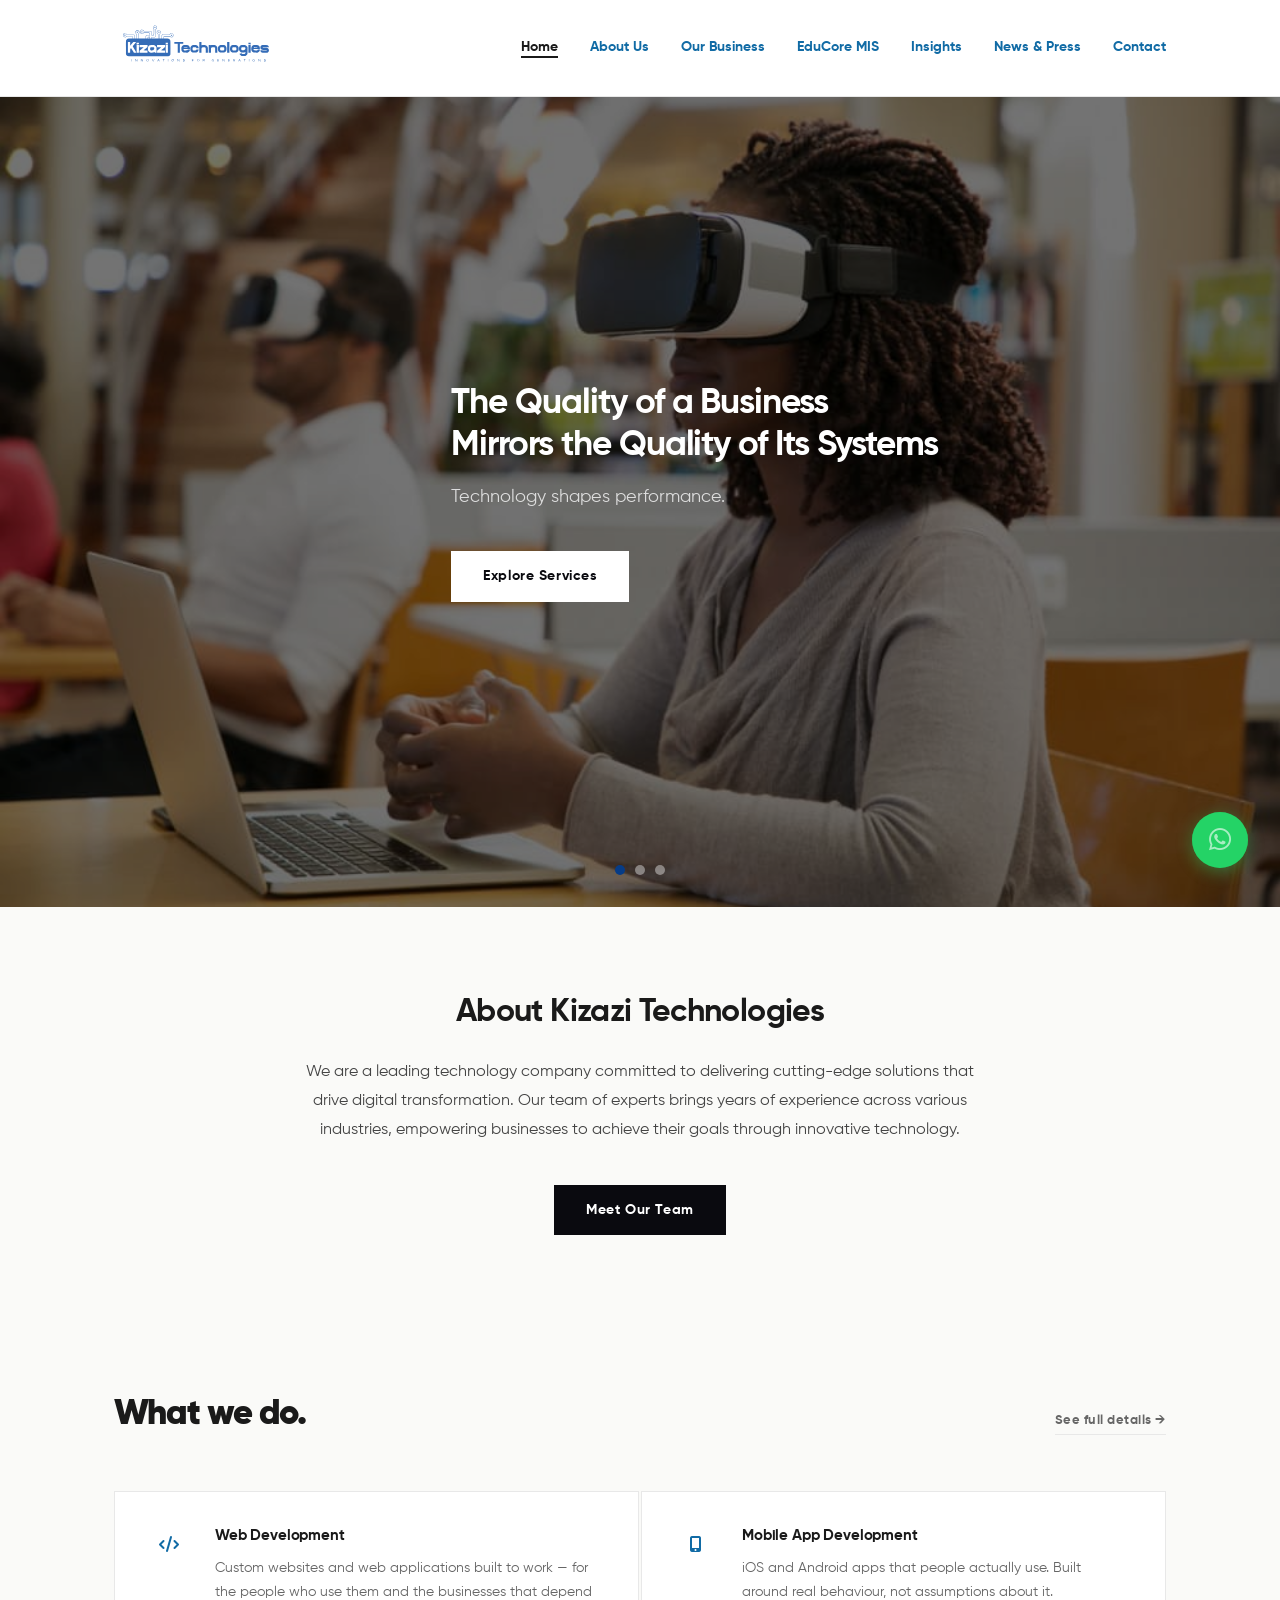
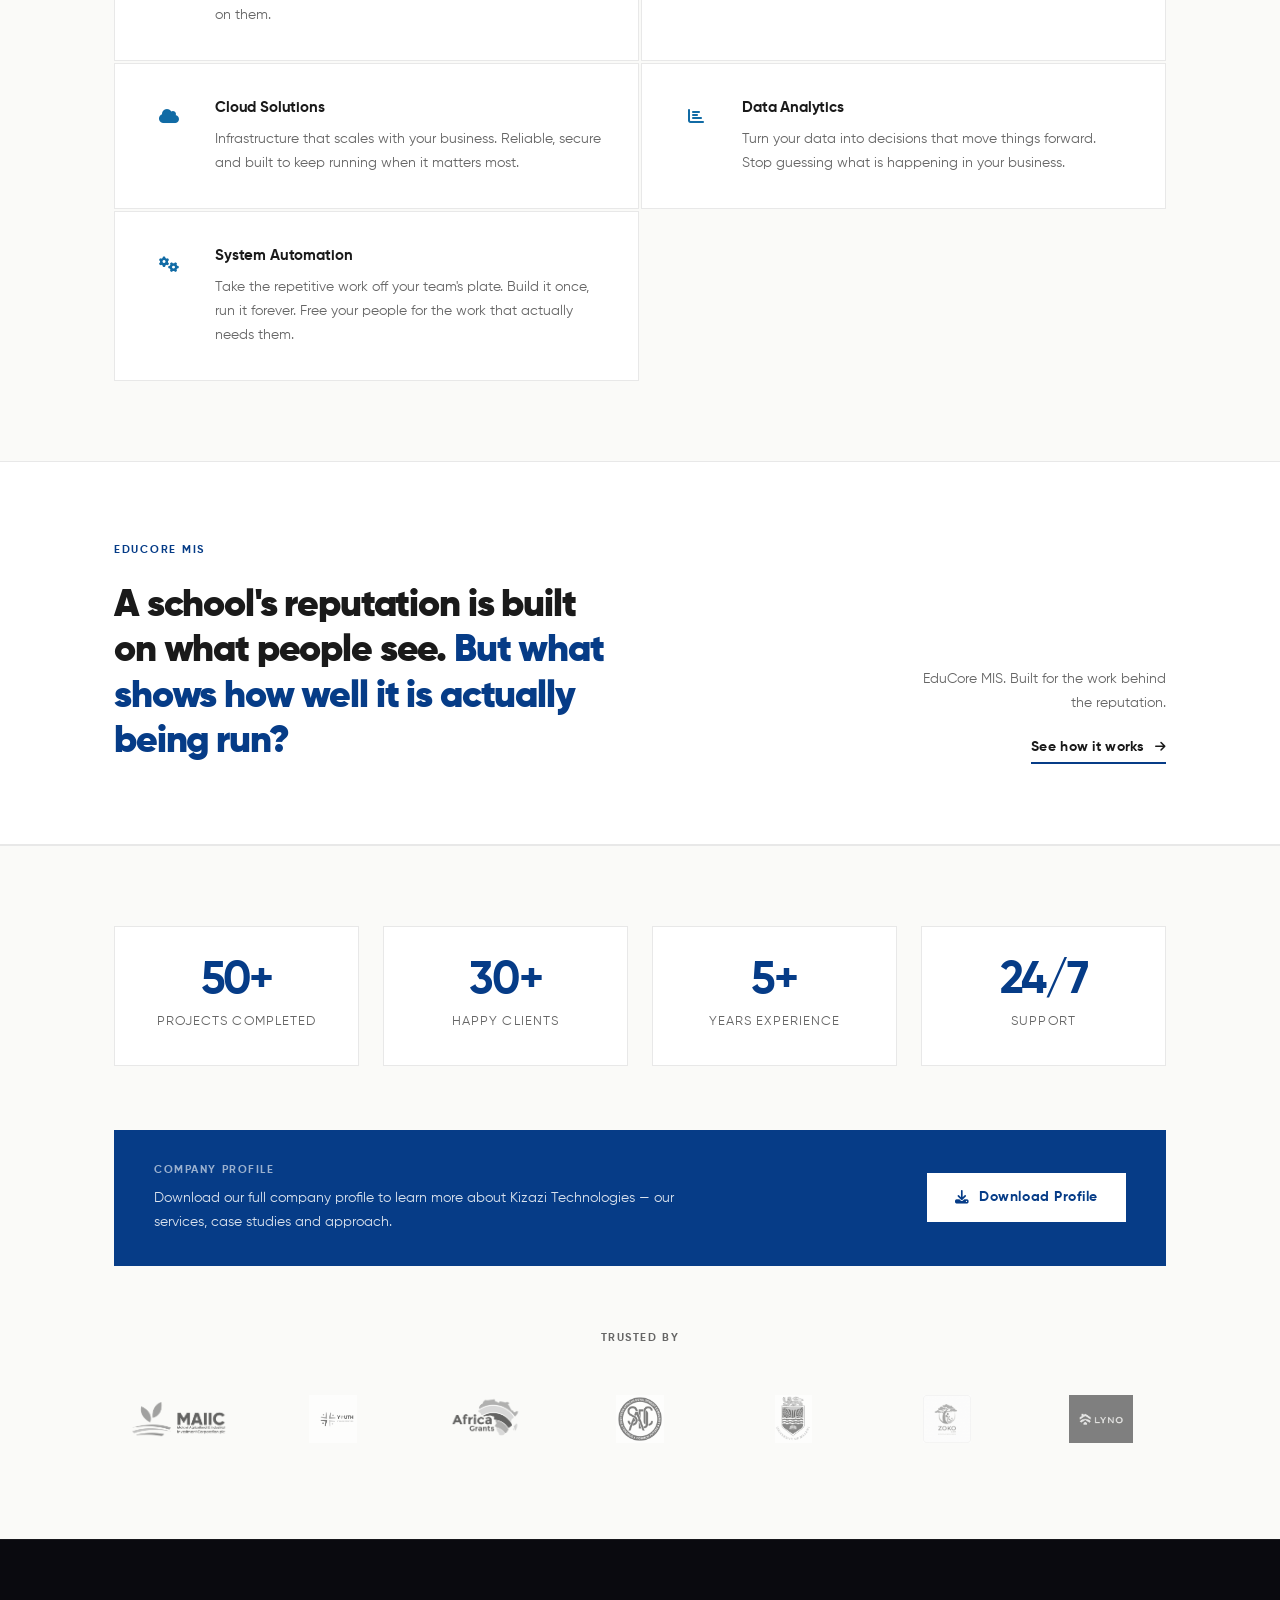
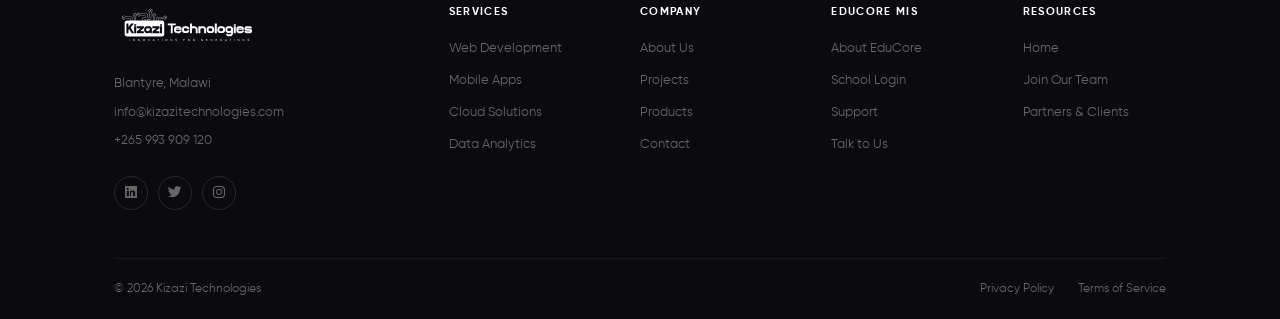
==== commit ba5f2539: "Add files via upload" ====
--- a/index.html
+++ b/index.html
@@ -3,32 +3,147 @@
 <head>
     <meta charset="UTF-8">
     <meta name="viewport" content="width=device-width, initial-scale=1.0">
-    <title>About Us — Kizazi Technologies</title>
-    <meta name="description" content="Learn about Kizazi Technologies — our team, mission, vision and values driving digital transformation across Africa.">
+    <title>Kizazi Technologies — Digital Solutions for Africa</title>
+    <meta name="description" content="Kizazi Technologies delivers cutting-edge web, mobile and cloud solutions for businesses across Africa. Based in Blantyre, Malawi.">
+    <meta name="keywords" content="web development Malawi, mobile apps Africa, cloud solutions, tech company Blantyre">
     <meta name="author" content="Kizazi Technologies">
     <link rel="stylesheet" href="https://cdnjs.cloudflare.com/ajax/libs/font-awesome/6.5.0/css/all.min.css">
-    <link rel="stylesheet" href="../style.css">
+    <link rel="stylesheet" href="style.css">
     <style>
-        .footer-top { grid-template-columns: 2fr 1fr 1fr 1fr 1fr; }
+
+        /* ===== EDUCORE TEASER ===== */
+        .educore-teaser {
+            padding: 80px 0;
+            background: var(--color-light);
+            border-top: 1px solid var(--color-border);
+            border-bottom: 1px solid var(--color-border);
+        }
+
+        .educore-teaser-inner {
+            display: flex;
+            align-items: flex-end;
+            justify-content: space-between;
+            gap: 48px;
+        }
+
+        .educore-teaser-left {
+            max-width: 620px;
+        }
+
+        .educore-teaser-label {
+            font-size: 0.68rem;
+            font-weight: 700;
+            letter-spacing: 0.16em;
+            text-transform: uppercase;
+            color: var(--color-accent);
+            display: block;
+            margin-bottom: 24px;
+        }
+
+        .educore-teaser-question {
+            font-size: clamp(1.6rem, 3.5vw, 2.4rem);
+            font-weight: 900;
+            color: var(--color-text);
+            letter-spacing: -0.03em;
+            line-height: 1.18;
+            margin-bottom: 0;
+        }
+
+        .educore-teaser-question em {
+            font-style: normal;
+            color: var(--color-accent);
+        }
+
+        .educore-teaser-right {
+            display: flex;
+            flex-direction: column;
+            align-items: flex-end;
+            gap: 20px;
+            flex-shrink: 0;
+        }
+
+        .educore-teaser-sub {
+            font-size: 0.88rem;
+            color: var(--color-muted);
+            line-height: 1.7;
+            text-align: right;
+            max-width: 260px;
+        }
+
+        .educore-teaser-link {
+            display: inline-flex;
+            align-items: center;
+            gap: 10px;
+            color: var(--color-text);
+            text-decoration: none;
+            font-weight: 700;
+            font-size: 0.88rem;
+            letter-spacing: 0.02em;
+            border-bottom: 2px solid var(--color-accent);
+            padding-bottom: 4px;
+            transition: var(--transition);
+        }
+
+        .educore-teaser-link:hover {
+            color: var(--color-accent);
+            gap: 14px;
+        }
+
+        .educore-teaser-link i {
+            font-size: 0.75rem;
+            transition: transform 0.2s;
+        }
+
+        .educore-teaser-link:hover i {
+            transform: translateX(4px);
+        }
+
+        /* Footer 5-column */
+        .footer-top {
+            grid-template-columns: 2fr 1fr 1fr 1fr 1fr;
+        }
+
         @media (max-width: 768px) {
-            .footer-top { grid-template-columns: 1fr 1fr; }
-            .footer-brand { grid-column: 1 / -1; }
+            .educore-teaser-inner {
+                flex-direction: column;
+                align-items: flex-start;
+                gap: 32px;
+            }
+
+            .educore-teaser-right {
+                align-items: flex-start;
+            }
+
+            .educore-teaser-sub {
+                text-align: left;
+            }
+
+            .footer-top {
+                grid-template-columns: 1fr 1fr;
+            }
+
+            .footer-brand {
+                grid-column: 1 / -1;
+            }
         }
     </style>
 </head>
 <body>
 
+    <!-- Navigation -->
     <nav class="navbar">
         <div class="container">
             <a href="/" class="logo">
-                <img src="../images/kizazi-logo.svg" alt="Kizazi Technologies">
+                <img src="images/kizazi-logo.svg" alt="Kizazi Technologies">
             </a>
             <button class="hamburger" onclick="toggleMenu()">
-                <span></span><span></span><span></span>
+                <span></span>
+                <span></span>
+                <span></span>
             </button>
             <ul class="nav-links" id="navLinks">
-                <li><a href="/">Home</a></li>
-                <li><a href="/about" class="active">About Us</a></li>
+                <li><a href="/" class="active">Home</a></li>
+                <li><a href="/about">About Us</a></li>
                 <li><a href="/business">Our Business</a></li>
                 <li><a href="/educoremis">EduCore MIS</a></li>
                 <li><a href="/insights">Insights</a></li>
@@ -38,82 +153,182 @@
         </div>
     </nav>
 
-    <section class="page-header header-about">
-        <div class="container">
-            <h1 class="animate">About Us</h1>
-            <p class="animate animate-delay-1">Who we are and what drives us</p>
-        </div>
+    <!-- Hero Section -->
+    <section id="home" class="hero">
+        <div class="slideshow">
+            <div class="slide active" style="background-image: url('images/hero-1.jpg')"></div>
+            <div class="slide" style="background-image: url('images/hero-2.jpg')"></div>
+            <div class="slide" style="background-image: url('images/hero-3.jpg')"></div>
+        </div>
+        <div class="hero-overlay"></div>
+        <div class="container hero-content">
+            <h1 id="slide-title">The Quality of a Business<br>Mirrors the Quality of Its Systems</h1>
+            <p id="slide-subtitle">Technology shapes performance.</p>
+            <a href="/business" class="cta-button" id="slide-btn">Explore Services</a>
+        </div>
+        <div class="slide-dots">
+            <span class="dot active" onclick="goToSlide(0)"></span>
+            <span class="dot" onclick="goToSlide(1)"></span>
+            <span class="dot" onclick="goToSlide(2)"></span>
+        </div>
+        <div class="hero-spinner" id="heroSpinner"></div>
     </section>
 
+    <!-- About Section -->
     <section class="about">
         <div class="container">
-            <h2 class="animate">Kizazi Technologies</h2>
-            <p class="animate animate-delay-1">We are a technology company based in Blantyre, Malawi, committed to building digital solutions that solve real problems for businesses and institutions across Africa. We believe that good technology should be simple, reliable and built with the people who use it in mind.</p>
-            <p class="animate animate-delay-2">From custom web and mobile applications to full management systems, we work closely with our clients to understand their challenges and build solutions that actually work in their context.</p>
+            <h2 class="animate">About Kizazi Technologies</h2>
+            <p class="animate animate-delay-1">We are a leading technology company committed to delivering cutting-edge solutions that drive digital transformation. Our team of experts brings years of experience across various industries, empowering businesses to achieve their goals through innovative technology.</p>
+            <a href="/about" class="cta-button animate animate-delay-2">Meet Our Team</a>
         </div>
     </section>
 
-    <section class="pvmv-section">
+    <!-- Services Section -->
+<section class="services-home">
+    <div class="container">
+
+        <div class="services-home-header">
+            <h2>What we do.</h2>
+            <a href="/business">See full details →</a>
+        </div>
+
+        <div class="services-home-grid">
+
+            <div class="service-home-card animate">
+                <div class="service-home-icon">
+                    <i class="fas fa-code"></i>
+                </div>
+                <div class="service-home-text">
+                    <h3>Web Development</h3>
+                    <p>Custom websites and web applications built to work — for the people who use them and the businesses that depend on them.</p>
+                </div>
+            </div>
+
+            <div class="service-home-card animate animate-delay-1">
+                <div class="service-home-icon">
+                    <i class="fas fa-mobile-alt"></i>
+                </div>
+                <div class="service-home-text">
+                    <h3>Mobile App Development</h3>
+                    <p>iOS and Android apps that people actually use. Built around real behaviour, not assumptions about it.</p>
+                </div>
+            </div>
+
+            <div class="service-home-card animate animate-delay-2">
+                <div class="service-home-icon">
+                    <i class="fas fa-cloud"></i>
+                </div>
+                <div class="service-home-text">
+                    <h3>Cloud Solutions</h3>
+                    <p>Infrastructure that scales with your business. Reliable, secure and built to keep running when it matters most.</p>
+                </div>
+            </div>
+
+            <div class="service-home-card animate animate-delay-3">
+                <div class="service-home-icon">
+                    <i class="fas fa-chart-bar"></i>
+                </div>
+                <div class="service-home-text">
+                    <h3>Data Analytics</h3>
+                    <p>Turn your data into decisions that move things forward. Stop guessing what is happening in your business.</p>
+                </div>
+            </div>
+
+            <div class="service-home-card animate">
+                <div class="service-home-icon">
+                    <i class="fas fa-cogs"></i>
+                </div>
+                <div class="service-home-text">
+                    <h3>System Automation</h3>
+                    <p>Take the repetitive work off your team's plate. Build it once, run it forever. Free your people for the work that actually needs them.</p>
+                </div>
+            </div>
+
+        </div>
+
+    </div>
+</section>
+
+    <!-- EduCore Teaser -->
+    <section class="educore-teaser">
         <div class="container">
-            <div class="pvmv-grid">
-                <div class="pvmv-card animate">
-                    <h3>Our Purpose</h3>
-                    <p>To make technology work for people — not the other way around. We build tools that simplify work, protect information and create room for better decisions.</p>
-                </div>
-                <div class="pvmv-card animate animate-delay-1">
-                    <h3>Our Vision</h3>
-                    <p>A continent where every business, school and institution has access to digital tools that match their scale and context — built locally, built to last.</p>
-                </div>
-                <div class="pvmv-card animate animate-delay-2">
-                    <h3>Our Mission</h3>
-                    <p>To deliver technology solutions that are reliable, affordable and genuinely useful — through honest partnerships and careful, considered work.</p>
-                </div>
-                <div class="pvmv-card animate animate-delay-3">
-                    <h3>Our Values</h3>
-                    <p>Integrity in every engagement. Simplicity in every solution. Accountability to every client. Pride in every line of work we deliver.</p>
-                </div>
+            <div class="educore-teaser-inner">
+
+                <div class="educore-teaser-left animate">
+                    <span class="educore-teaser-label">EduCore MIS</span>
+                    <h2 class="educore-teaser-question">
+                        A school's reputation is built<br>on what people see. <em>But what<br>shows how well it is actually<br>being run?</em>
+                    </h2>
+                </div>
+
+                <div class="educore-teaser-right animate animate-delay-2">
+                    <p class="educore-teaser-sub">EduCore MIS. Built for the work behind the reputation.</p>
+                    <a href="/educoremis" class="educore-teaser-link">
+                        See how it works <i class="fas fa-arrow-right"></i>
+                    </a>
+                </div>
+
             </div>
         </div>
     </section>
 
-    <section class="team">
+    <!-- Stats + Profile + Clients Section -->
+    <section class="impact-section">
         <div class="container">
-            <h2 class="animate">Our Team</h2>
-            <div class="team-grid">
-                <div class="team-member animate animate-delay-1">
-                    <img src="../images/team-member-1.jpg" alt="Team Member">
-                    <h3>Yamikani Kapesi</h3>
-                    <div class="role">Co-Founder & CEO</div>
-                    <p class="bio">Leading strategy, client relationships and product direction at Kizazi Technologies.</p>
-                </div>
-                <div class="team-member animate animate-delay-2">
-                    <img src="../images/team-member-2.jpg" alt="Team Member">
-                    <h3>Frank Mhango</h3>
-                    <div class="role">Lead Developer</div>
-                    <p class="bio">Building the systems and solutions that power our clients' operations.</p>
-                </div>
-                <div class="team-member animate animate-delay-3">
-                    <img src="../images/team-member-3.jpg" alt="Team Member">
-                    <h3>Deborah Chisenga</h3>
-                    <div class="role">Design & UX</div>
-                    <p class="bio">Ensuring every product we build is simple, clear and a pleasure to use.</p>
-                </div>
-                <div class="team-member animate animate-delay-4">
-                    <img src="../images/team-member-4.jpg" alt="Team Member">
-                    <h3>Leornard Mwale</h3>
-                    <div class="role">Client Success</div>
-                    <p class="bio">Supporting our clients from onboarding through to long-term success.</p>
-                </div>
-            </div>
+
+            <div class="stats-row">
+                <div class="stat-item animate animate-delay-1">
+                    <div class="stat-number">50+</div>
+                    <div class="stat-label">Projects Completed</div>
+                </div>
+                <div class="stat-item animate animate-delay-2">
+                    <div class="stat-number">30+</div>
+                    <div class="stat-label">Happy Clients</div>
+                </div>
+                <div class="stat-item animate animate-delay-3">
+                    <div class="stat-number">5+</div>
+                    <div class="stat-label">Years Experience</div>
+                </div>
+                <div class="stat-item animate animate-delay-4">
+                    <div class="stat-number">24/7</div>
+                    <div class="stat-label">Support</div>
+                </div>
+            </div>
+
+            <div class="profile-strip animate">
+                <div class="profile-text">
+                    <span class="profile-label">Company Profile</span>
+                    <p>Download our full company profile to learn more about Kizazi Technologies — our services, case studies and approach.</p>
+                </div>
+                <a href="kizazi-profile.pdf" download class="profile-download">
+                    <i class="fas fa-download"></i> Download Profile
+                </a>
+            </div>
+
+            <div class="clients-section">
+                <p class="clients-label animate">Trusted By</p>
+                <div class="clients-grid animate animate-delay-1">
+                    <div class="client-logo"><img src="images/logo-maiic.png" alt="MAIIC"></div>
+                    <div class="client-logo"><img src="images/logo-agriculture.jpg" alt="Ministry of Agriculture"></div>
+                    <div class="client-logo"><img src="images/logo-bethechange.png" alt="Be the Change"></div>
+                    <div class="client-logo"><img src="images/logo-sadc.png" alt="SADC"></div>
+                    <div class="client-logo"><img src="images/logo-unima.png" alt="University of Malawi"></div>
+                    <div class="client-logo"><img src="images/logo-realist.png" alt="Realist"></div>
+                    <div class="client-logo"><img src="images/logo-lyno.jpg" alt="Lyno"></div>
+                </div>
+            </div>
+
         </div>
     </section>
 
+    <!-- Footer -->
     <footer class="footer">
         <div class="container">
             <div class="footer-top">
+
                 <div class="footer-brand">
                     <div class="footer-logo">
-                        <img src="../images/kizazi-logo.svg" alt="Kizazi Technologies">
+                        <img src="images/kizazi-logo.svg" alt="Kizazi Technologies">
                     </div>
                     <div class="footer-contact-info">
                         <p>Blantyre, Malawi</p>
@@ -126,6 +341,7 @@
                         <a href="https://www.instagram.com/kizazitech" class="social-icon"><i class="fab fa-instagram"></i></a>
                     </div>
                 </div>
+
                 <div class="footer-col">
                     <div class="footer-heading">Services</div>
                     <ul class="footer-links">
@@ -135,6 +351,7 @@
                         <li><a href="/business">Data Analytics</a></li>
                     </ul>
                 </div>
+
                 <div class="footer-col">
                     <div class="footer-heading">Company</div>
                     <ul class="footer-links">
@@ -144,6 +361,7 @@
                         <li><a href="/contact">Contact</a></li>
                     </ul>
                 </div>
+
                 <div class="footer-col">
                     <div class="footer-heading">EduCore MIS</div>
                     <ul class="footer-links">
@@ -153,6 +371,7 @@
                         <li><a href="https://wa.me/265889445889" target="_blank">Talk to Us</a></li>
                     </ul>
                 </div>
+
                 <div class="footer-col">
                     <div class="footer-heading">Resources</div>
                     <ul class="footer-links">
@@ -161,7 +380,9 @@
                         <li><a href="/insights">Partners & Clients</a></li>
                     </ul>
                 </div>
-            </div>
+
+            </div>
+
             <div class="footer-bottom">
                 <p>&copy; 2026 Kizazi Technologies</p>
                 <div class="footer-legal">
@@ -177,17 +398,73 @@
     </a>
 
     <script>
+        window.addEventListener('load', () => {
+            document.getElementById('heroSpinner').classList.add('hidden');
+        });
+
+        let currentSlide = 0;
+        const slides = document.querySelectorAll('.slide');
+        const dots = document.querySelectorAll('.dot');
+
+        const slideContent = [
+            {
+                title: "The Quality of a Business<br>Mirrors the Quality of Its Systems",
+                subtitle: "Technology shapes performance.",
+                btn: "Explore Services",
+                link: "business.html",
+                btnDark: false
+            },
+            {
+                title: "Growth Is Easier When<br>Systems Are Intentional",
+                subtitle: "We build technology that works quietly and delivers loudly.",
+                btn: "See Our Work",
+                link: "insights.html",
+                btnDark: false
+            },
+            {
+                title: "Good Systems Do Not<br>Announce Themselves — They Perform",
+                subtitle: "Every Scalable Business Is Built on Invisible Systems.",
+                btn: "Get In Touch",
+                link: "contact.html",
+                btnDark: true
+            }
+        ];
+
+        function goToSlide(n) {
+            slides[currentSlide].classList.remove('active');
+            dots[currentSlide].classList.remove('active');
+            currentSlide = n;
+            slides[currentSlide].classList.add('active');
+            dots[currentSlide].classList.add('active');
+            const content = slideContent[currentSlide];
+            document.getElementById('slide-title').innerHTML = content.title;
+            document.getElementById('slide-subtitle').textContent = content.subtitle;
+            const btn = document.getElementById('slide-btn');
+            btn.textContent = content.btn;
+            btn.href = content.link;
+            btn.style.background = content.btnDark ? 'var(--color-accent)' : 'var(--color-light)';
+            btn.style.color = content.btnDark ? 'var(--color-light)' : 'var(--color-dark)';
+        }
+
+        function nextSlide() {
+            goToSlide((currentSlide + 1) % slides.length);
+        }
+
+        setInterval(nextSlide, 7000);
+
         function toggleMenu() {
             const nav = document.getElementById('navLinks');
             const btn = document.querySelector('.hamburger');
             nav.classList.toggle('open');
             btn.classList.toggle('open');
         }
+
         const observer = new IntersectionObserver((entries) => {
             entries.forEach(entry => {
                 if (entry.isIntersecting) entry.target.classList.add('visible');
             });
         }, { threshold: 0.1 });
+
         document.querySelectorAll('.animate').forEach(el => observer.observe(el));
     </script>
 
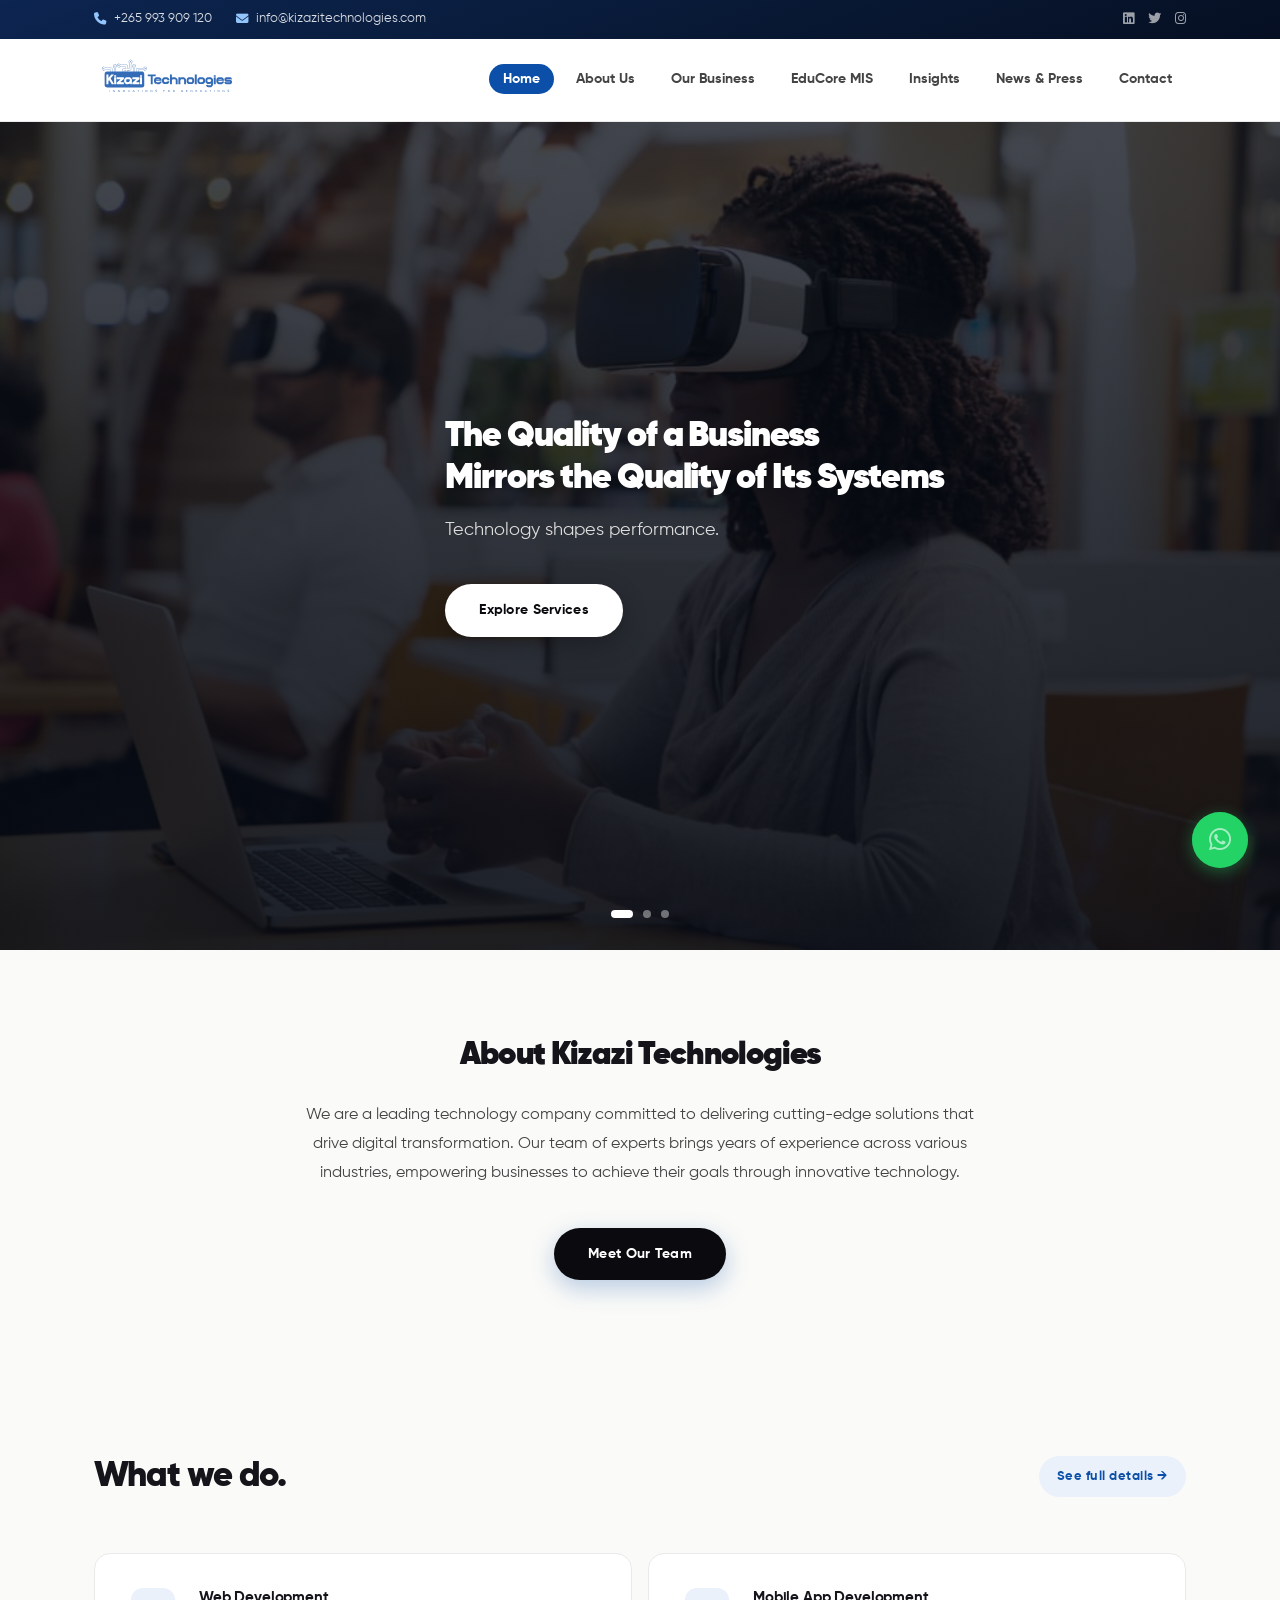
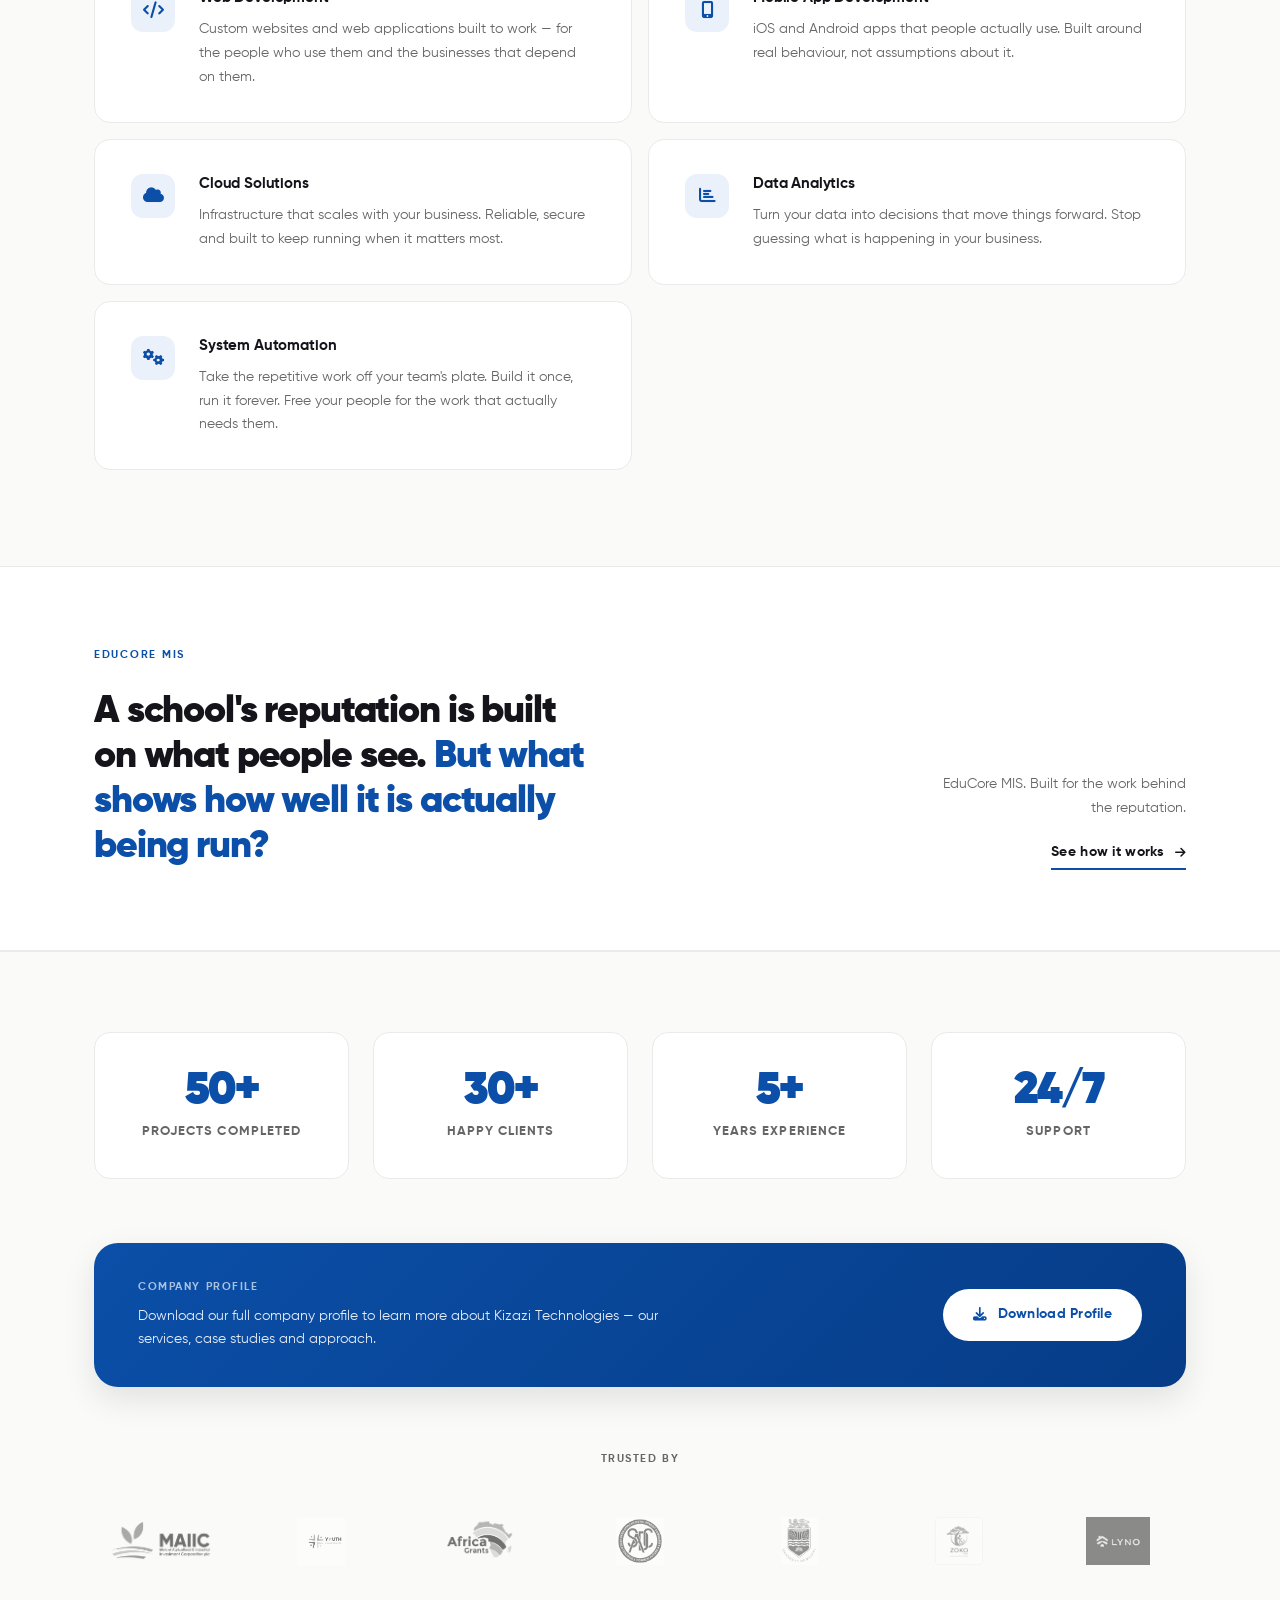
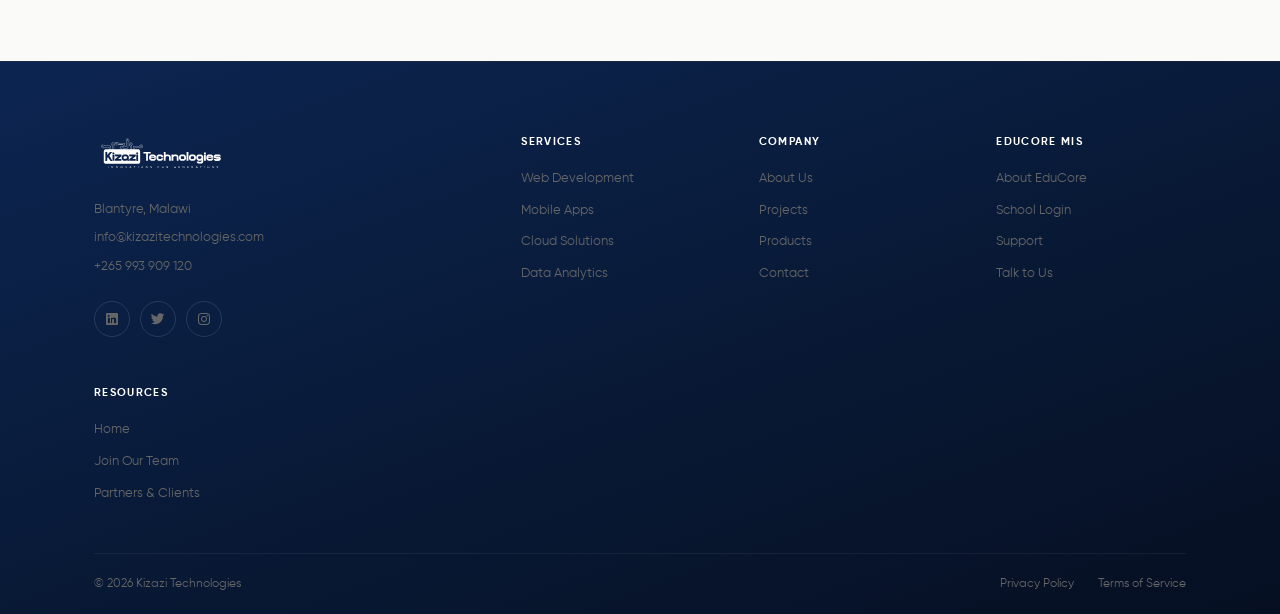
==== commit 8be1305a: "Update print statement from 'Hello' to 'Goodbye'" ====
--- a/index.html
+++ b/index.html
@@ -9,126 +9,23 @@
     <meta name="author" content="Kizazi Technologies">
     <link rel="stylesheet" href="https://cdnjs.cloudflare.com/ajax/libs/font-awesome/6.5.0/css/all.min.css">
     <link rel="stylesheet" href="style.css">
-    <style>
-
-        /* ===== EDUCORE TEASER ===== */
-        .educore-teaser {
-            padding: 80px 0;
-            background: var(--color-light);
-            border-top: 1px solid var(--color-border);
-            border-bottom: 1px solid var(--color-border);
-        }
-
-        .educore-teaser-inner {
-            display: flex;
-            align-items: flex-end;
-            justify-content: space-between;
-            gap: 48px;
-        }
-
-        .educore-teaser-left {
-            max-width: 620px;
-        }
-
-        .educore-teaser-label {
-            font-size: 0.68rem;
-            font-weight: 700;
-            letter-spacing: 0.16em;
-            text-transform: uppercase;
-            color: var(--color-accent);
-            display: block;
-            margin-bottom: 24px;
-        }
-
-        .educore-teaser-question {
-            font-size: clamp(1.6rem, 3.5vw, 2.4rem);
-            font-weight: 900;
-            color: var(--color-text);
-            letter-spacing: -0.03em;
-            line-height: 1.18;
-            margin-bottom: 0;
-        }
-
-        .educore-teaser-question em {
-            font-style: normal;
-            color: var(--color-accent);
-        }
-
-        .educore-teaser-right {
-            display: flex;
-            flex-direction: column;
-            align-items: flex-end;
-            gap: 20px;
-            flex-shrink: 0;
-        }
-
-        .educore-teaser-sub {
-            font-size: 0.88rem;
-            color: var(--color-muted);
-            line-height: 1.7;
-            text-align: right;
-            max-width: 260px;
-        }
-
-        .educore-teaser-link {
-            display: inline-flex;
-            align-items: center;
-            gap: 10px;
-            color: var(--color-text);
-            text-decoration: none;
-            font-weight: 700;
-            font-size: 0.88rem;
-            letter-spacing: 0.02em;
-            border-bottom: 2px solid var(--color-accent);
-            padding-bottom: 4px;
-            transition: var(--transition);
-        }
-
-        .educore-teaser-link:hover {
-            color: var(--color-accent);
-            gap: 14px;
-        }
-
-        .educore-teaser-link i {
-            font-size: 0.75rem;
-            transition: transform 0.2s;
-        }
-
-        .educore-teaser-link:hover i {
-            transform: translateX(4px);
-        }
-
-        /* Footer 5-column */
-        .footer-top {
-            grid-template-columns: 2fr 1fr 1fr 1fr 1fr;
-        }
-
-        @media (max-width: 768px) {
-            .educore-teaser-inner {
-                flex-direction: column;
-                align-items: flex-start;
-                gap: 32px;
-            }
-
-            .educore-teaser-right {
-                align-items: flex-start;
-            }
-
-            .educore-teaser-sub {
-                text-align: left;
-            }
-
-            .footer-top {
-                grid-template-columns: 1fr 1fr;
-            }
-
-            .footer-brand {
-                grid-column: 1 / -1;
-            }
-        }
-    </style>
 </head>
 <body>
+
+    <!-- Top Contact Bar -->
+    <div class="top-bar">
+        <div class="container">
+            <div class="top-bar-contacts">
+                <a href="tel:+265993909120"><i class="fas fa-phone"></i> +265 993 909 120</a>
+                <a href="mailto:info@kizazitechnologies.com"><i class="fas fa-envelope"></i> info@kizazitechnologies.com</a>
+            </div>
+            <div class="top-bar-social">
+                <a href="https://www.linkedin.com/company/kizazi-technologies"><i class="fab fa-linkedin"></i></a>
+                <a href="https://x.com/kizazitechmw"><i class="fab fa-twitter"></i></a>
+                <a href="https://www.instagram.com/kizazitech"><i class="fab fa-instagram"></i></a>
+            </div>
+        </div>
+    </div>
 
     <!-- Navigation -->
     <nav class="navbar">
--- a/style.css
+++ b/style.css
@@ -1,1557 +1,1831 @@
-/* ===== CSS VARIABLES ===== */
-:root {
-    --color-dark: #0a0a0f;
-    --color-light: #ffffff;
-    --color-bg: #fafaf8;
-    --color-surface: #f0eeea;
-    --color-accent: #063c87;
-    --color-text: #1a1a1a;
-    --color-muted: #666666;
-    --color-muted-light: #aaaaaa;
-    --color-muted-dark: #444444;
-    --color-border: #e8e8e8;
-    --color-border-dark: #1a1a1a;
-    --color-news-date: #999999;
-    --color-overlay: rgba(0,0,0,0.55);
-
-    --font-main: 'Gilroy', sans-serif;
-    --size-small: 0.875rem;
-    --size-body: 1rem;
-    --size-lead: 1.1rem;
-    --size-h3: 1.2rem;
-    --size-h2: 2rem;
-    --size-h1: clamp(2rem, 5vw, 3.5rem);
-
-    --space-sm: 16px;
-    --space-md: 32px;
-    --space-lg: 80px;
-
-    --radius: 8px;
-    --shadow: 0 8px 24px rgba(0,0,0,0.08);
-    --transition: all 0.3s ease;
-}
-
-/* ===== FONTS ===== */
-@font-face {
-    font-family: 'Gilroy';
-    src: url('fonts/Gilroy-Regular.ttf') format('truetype');
-    font-weight: 400;
-    font-style: normal;
-}
-
-@font-face {
-    font-family: 'Gilroy';
-    src: url('fonts/Gilroy-RegularItalic.ttf') format('truetype');
-    font-weight: 400;
-    font-style: italic;
-}
-
-@font-face {
-    font-family: 'Gilroy';
-    src: url('fonts/Gilroy-Bold.ttf') format('truetype');
-    font-weight: 700;
-    font-style: normal;
-}
-
-@font-face {
-    font-family: 'Gilroy';
-    src: url('fonts/Gilroy-Heavy.ttf') format('truetype');
-    font-weight: 800;
-    font-style: normal;
-}
-
-@font-face {
-    font-family: 'Gilroy';
-    src: url('fonts/Gilroy-HeavyItalic.ttf') format('truetype');
-    font-weight: 800;
-    font-style: italic;
-}
-
-@font-face {
-    font-family: 'Gilroy';
-    src: url('fonts/Gilroy-Black.ttf') format('truetype');
-    font-weight: 900;
-    font-style: normal;
-}
-
-@font-face {
-    font-family: 'Gilroy';
-    src: url('fonts/Gilroy-BlackItalic.ttf') format('truetype');
-    font-weight: 900;
-    font-style: italic;
-}
-
-/* ===== RESET & BASE ===== */
-*, *::before, *::after {
-    box-sizing: border-box;
-    margin: 0;
-    padding: 0;
-}
-
-body {
-    font-family: var(--font-main);
-    color: var(--color-text);
-    background: var(--color-light);
-    line-height: 1.6;
-    -webkit-font-smoothing: antialiased;
-    -moz-osx-font-smoothing: grayscale;
-    text-rendering: optimizeLegibility;
-}
-
-.container {
-    max-width: 1100px;
-    margin: 0 auto;
-    padding: 0 24px;
-}
-
-/* ===== NAVBAR ===== */
-.navbar {
-    background: var(--color-light);
-    border-bottom: 1px solid var(--color-border);
-    padding: 20px 0;
-    position: sticky;
-    top: 0;
-    z-index: 100;
-}
-
-.navbar .container {
-    display: flex;
-    justify-content: space-between;
-    align-items: center;
-}
-
-.logo {
-    font-size: 1.3rem;
-    font-weight: 700;
-    color: var(--color-text);
-    letter-spacing: -0.02em;
-}
-
-a.logo {
-    text-decoration: none;
-    color: var(--color-text);
-    display: flex;
-    align-items: center;
-}
-
-a.logo img {
-    height: 56px;
-    width: auto;
-    display: block;
-    filter: invert(36%) sepia(98%) saturate(400%) hue-rotate(175deg) brightness(90%) contrast(95%);
-}
-
-.nav-links {
-    display: flex;
-    list-style: none;
-    gap: 32px;
-}
-
-.nav-links a {
-    text-decoration: none;
-    color: #116BA5;
-    font-size: var(--size-small);
-    font-weight: 700;
-    transition: color 0.2s;
-}
-.nav-links a:hover,
-.nav-links a.active {
-    color: var(--color-text);
-}
-
-.nav-links a.active {
-    border-bottom: 2px solid var(--color-text);
-    padding-bottom: 2px;
-}
-
-/* ===== HAMBURGER ===== */
-.hamburger {
-    display: none;
-    flex-direction: column;
-    justify-content: space-between;
-    width: 32px;
-    height: 24px;
-    background: transparent;
-    border: none;
-    cursor: pointer;
-    padding: 0;
-    z-index: 200;
-}
-
-.hamburger span {
-    display: block;
-    width: 100%;
-    height: 3px;
-    background: var(--color-text);
-    border-radius: 2px;
-    transition: var(--transition);
-}
-
-.hamburger.open span:nth-child(1) {
-    transform: translateY(10px) rotate(45deg);
-}
-
-.hamburger.open span:nth-child(2) {
-    opacity: 0;
-}
-
-.hamburger.open span:nth-child(3) {
-    transform: translateY(-10px) rotate(-45deg);
-}
-
-/* ===== HERO ===== */
-.hero {
-    position: relative;
-    overflow: hidden;
-    height: 90vh;
-    display: flex;
-    align-items: center;
-    justify-content: flex-start;
-    background: var(--color-dark);
-    color: var(--color-light);
-    text-align: left;
-    padding-top: 0px;
-    padding-bottom: 20px;
-    padding-left: 100px;
-    padding-right: 24px;
-}
-
-.hero h1 {
-    font-size: var(--size-h1);
-    font-weight: 900;
-    letter-spacing: -0.03em;
-    margin-bottom: 16px;
-}
-
-.hero p {
-    font-size: var(--size-lead);
-    color: var(--color-muted-light);
-    margin-bottom: 40px;
-}
-
-.cta-button {
-    display: inline-block;
-    background: var(--color-light);
-    color: var(--color-dark);
-    padding: 14px 32px;
-    text-decoration: none;
-    font-weight: 600;
-    font-size: var(--size-small);
-    letter-spacing: 0.04em;
-    transition: var(--transition);
-}
-
-.cta-button:hover {
-    background: var(--color-accent);
-    color: var(--color-light);
-}
-
-/* ===== PAGE HEADER ===== */
-.page-header {
-    background: var(--color-dark);
-    color: var(--color-light);
-    padding: 120px 0;
-    text-align: center;
-    position: relative;
-    background-size: cover;
-    background-position: center;
-    background-repeat: no-repeat;
-}
-
-.page-header::before {
-    content: '';
-    position: absolute;
-    top: 0;
-    left: 0;
-    width: 100%;
-    height: 100%;
-    background: rgba(0,0,0,0.6);
-    z-index: 0;
-}
-
-.page-header .container {
-    position: relative;
-    z-index: 1;
-}
-
-.page-header h1 {
-    font-size: clamp(2rem, 4vw, 3rem);
-    font-weight: 700;
-    letter-spacing: -0.03em;
-    margin-bottom: 12px;
-}
-
-.page-header p {
-    color: var(--color-muted-light);
-    font-size: var(--size-body);
-}
-
-/* ===== PAGE HEADER BACKGROUNDS ===== */
-.header-about { background-image: url('images/header-about.jpg'); }
-.header-business { background-image: url('images/header-business.jpg'); }
-.header-insights { background-image: url('images/header-insights.jpg'); }
-.header-news { background-image: url('images/header-news.jpg'); }
-.header-contact { background-image: url('images/header-contact.jpg'); }
-
-/* ===== ABOUT ===== */
-.about {
-    padding: var(--space-lg) 0;
-    background: var(--color-bg);
-    text-align: center;
-}
-
-.about h2 {
-    font-size: var(--size-h2);
-    font-weight: 700;
-    margin-bottom: 20px;
-    letter-spacing: -0.02em;
-}
-
-.about p {
-    color: var(--color-muted-dark);
-    max-width: 700px;
-    margin: 0 auto 16px;
-    font-size: var(--size-body);
-    line-height: 1.8;
-}
-
-.about .cta-button {
-    background: var(--color-dark);
-    color: var(--color-light);
-    margin-top: 24px;
-    display: inline-block;
-}
-
-.about .cta-button:hover {
-    background: var(--color-accent);
-}
-
-/* ===== SERVICES ===== */
-.services {
-    padding: var(--space-lg) 0;
-    background: var(--color-light);
-}
-
-.services h2 {
-    font-size: var(--size-h2);
-    font-weight: 700;
-    text-align: center;
-    margin-bottom: 48px;
-    letter-spacing: -0.02em;
-}
-
-.services-grid {
-    display: grid;
-    grid-template-columns: repeat(auto-fill, minmax(220px, 1fr));
-    gap: 24px;
-}
-
-.service-card {
-    background: var(--color-bg);
-    border: 1px solid var(--color-border);
-    padding: 32px;
-    transition: var(--transition);
-}
-
-.service-card:hover {
-    border-color: var(--color-accent);
-    transform: translateY(-4px);
-    box-shadow: var(--shadow);
-}
-
-.service-card h3 {
-    font-size: var(--size-h3);
-    font-weight: 600;
-    margin-bottom: 12px;
-}
-
-.service-card p {
-    color: var(--color-muted);
-    font-size: 0.9rem;
-    line-height: 1.7;
-}
-
-/* ===== SERVICES SECTION ===== */
-.services-home {
-    padding: 80px 0;
-    background: var(--color-bg);
-}
-
-.services-home-header {
-    display: flex;
-    align-items: flex-end;
-    justify-content: space-between;
-    margin-bottom: 56px;
-    gap: 32px;
-}
-
-.services-home-header h2 {
-    font-size: clamp(1.6rem, 3vw, 2.2rem);
-    font-weight: 900;
-    color: var(--color-text);
-    letter-spacing: -0.03em;
-    line-height: 1.15;
-    margin: 0;
-}
-
-.services-home-header a {
-    color: var(--color-muted);
-    text-decoration: none;
-    font-size: 0.82rem;
-    font-weight: 600;
-    letter-spacing: 0.04em;
-    white-space: nowrap;
-    border-bottom: 1px solid var(--color-border);
-    padding-bottom: 3px;
-    transition: var(--transition);
-    flex-shrink: 0;
-}
-
-.services-home-header a:hover {
-    color: var(--color-text);
-    border-bottom-color: var(--color-text);
-}
-
-.services-home-grid {
-    display: grid;
-    grid-template-columns: 1fr 1fr;
-    gap: 2px;
-}
-
-.service-home-card {
-    display: grid;
-    grid-template-columns: 40px 1fr;
-    gap: 24px;
-    align-items: start;
-    padding: 32px 36px;
-    background: var(--color-light);
-    border: 1px solid var(--color-border);
-    transition: var(--transition);
-    cursor: default;
-}
-
-.service-home-card:hover {
-    border-color: var(--color-accent);
-    transform: translateY(-3px);
-    box-shadow: var(--shadow);
-}
-
-.service-home-icon {
-    width: 36px;
-    height: 36px;
-    display: flex;
-    align-items: center;
-    justify-content: center;
-    color: #116BA5;
-    font-size: 1rem;
-    margin-top: 2px;
-    flex-shrink: 0;
-}
-
-.service-home-text h3 {
-    font-size: 0.95rem;
-    font-weight: 700;
-    color: var(--color-text);
-    margin-bottom: 8px;
-    letter-spacing: -0.01em;
-}
-
-.service-home-text p {
-    font-size: 0.85rem;
-    color: var(--color-muted);
-    line-height: 1.75;
-}
-
-@media (max-width: 768px) {
-    .services-home-grid {
-        grid-template-columns: 1fr;
-    }
-    .services-home-header {
-        flex-direction: column;
-        align-items: flex-start;
-        gap: 16px;
-    }
-}
-/* ===== WHY US ===== */
-.why-us {
-    padding: var(--space-lg) 0;
-    background: var(--color-bg);
-}
-
-.why-us h2 {
-    font-size: var(--size-h2);
-    font-weight: 700;
-    text-align: center;
-    margin-bottom: 48px;
-    letter-spacing: -0.02em;
-}
-
-.features-grid {
-    display: grid;
-    grid-template-columns: repeat(auto-fill, minmax(220px, 1fr));
-    gap: 32px;
-}
-
-.feature-item {
-    text-align: center;
-    padding: 24px;
-}
-
-.feature-number {
-    font-size: 2.5rem;
-    font-weight: 700;
-    color: var(--color-accent);
-    margin-bottom: 12px;
-}
-
-.feature-item h3 {
-    font-size: var(--size-h3);
-    font-weight: 600;
-    margin-bottom: 8px;
-}
-
-.feature-item p {
-    color: var(--color-muted);
-    font-size: 0.9rem;
-    line-height: 1.7;
-}
-
-/* ===== TEAM ===== */
-.team {
-    padding: var(--space-lg) 0;
-    background: var(--color-light);
-}
-
-.team h2 {
-    font-size: var(--size-h2);
-    font-weight: 700;
-    text-align: center;
-    margin-bottom: 48px;
-    letter-spacing: -0.02em;
-}
-
-.team-grid {
-    display: grid;
-    grid-template-columns: repeat(auto-fill, minmax(220px, 1fr));
-    gap: 32px;
-}
-
-.team-member {
-    text-align: center;
-}
-
-.team-member img {
-    width: 120px;
-    height: 120px;
-    border-radius: 50%;
-    object-fit: cover;
-    border: 3px solid var(--color-accent);
-    margin-bottom: 16px;
-}
-
-.team-member h3 {
-    font-size: var(--size-h3);
-    font-weight: 600;
-    margin-bottom: 4px;
-}
-
-.team-member .role {
-    color: var(--color-accent);
-    font-size: 0.85rem;
-    font-weight: 500;
-    margin-bottom: 8px;
-}
-
-.team-member .bio {
-    color: var(--color-muted);
-    font-size: 0.85rem;
-    line-height: 1.6;
-}
-
-/* ===== PORTFOLIO ===== */
-.portfolio {
-    padding: var(--space-lg) 0;
-    background: var(--color-light);
-}
-
-.portfolio h2 {
-    font-size: var(--size-h2);
-    font-weight: 700;
-    text-align: center;
-    margin-bottom: 48px;
-    letter-spacing: -0.02em;
-}
-
-.portfolio-grid {
-    display: grid;
-    grid-template-columns: repeat(auto-fill, minmax(300px, 1fr));
-    gap: 24px;
-}
-
-.portfolio-item {
-    border: 1px solid var(--color-border);
-    overflow: hidden;
-    transition: var(--transition);
-}
-
-.portfolio-item:hover {
-    transform: translateY(-4px);
-    box-shadow: var(--shadow);
-}
-
-.portfolio-item img {
-    width: 100%;
-    height: 200px;
-    object-fit: cover;
-    display: block;
-    background: var(--color-surface);
-}
-
-.portfolio-info {
-    padding: 20px;
-}
-
-.portfolio-info h3 {
-    font-size: var(--size-body);
-    font-weight: 600;
-    margin-bottom: 8px;
-}
-
-.portfolio-info p {
-    color: var(--color-muted);
-    font-size: var(--size-small);
-    line-height: 1.6;
-}
-
-/* ===== INSIGHTS ARTICLES ===== */
-.insights-articles {
-    padding: var(--space-lg) 0;
-    background: var(--color-bg);
-}
-
-.insights-articles h2 {
-    font-size: var(--size-h2);
-    font-weight: 700;
-    text-align: center;
-    margin-bottom: 48px;
-    letter-spacing: -0.02em;
-}
-
-.articles-grid {
-    display: grid;
-    grid-template-columns: repeat(auto-fill, minmax(300px, 1fr));
-    gap: 24px;
-}
-
-.article-card {
-    background: var(--color-light);
-    border: 1px solid var(--color-border);
-    padding: 32px;
-    transition: var(--transition);
-}
-
-.article-card:hover {
-    border-color: var(--color-accent);
-    transform: translateY(-4px);
-    box-shadow: var(--shadow);
-}
-
-.article-tag {
-    font-size: 0.7rem;
-    font-weight: 600;
-    text-transform: uppercase;
-    letter-spacing: 0.1em;
-    color: var(--color-accent);
-    margin-bottom: 12px;
-}
-
-.article-card h3 {
-    font-size: var(--size-body);
-    font-weight: 600;
-    margin-bottom: 12px;
-    line-height: 1.4;
-}
-
-.article-card p {
-    color: var(--color-muted);
-    font-size: var(--size-small);
-    line-height: 1.7;
-    margin-bottom: 16px;
-}
-
-.read-more {
-    color: var(--color-text);
-    font-size: 0.85rem;
-    font-weight: 600;
-    text-decoration: none;
-    transition: color 0.2s;
-}
-
-.read-more:hover { color: var(--color-accent); }
-
-/* ===== NEWS ===== */
-.news {
-    padding: var(--space-lg) 0;
-    background: var(--color-light);
-}
-
-.news h2 {
-    font-size: var(--size-h2);
-    font-weight: 700;
-    text-align: center;
-    margin-bottom: 48px;
-    letter-spacing: -0.02em;
-}
-
-.news-grid {
-    display: grid;
-    grid-template-columns: repeat(auto-fill, minmax(300px, 1fr));
-    gap: 24px;
-}
-
-.news-card {
-    background: var(--color-bg);
-    border: 1px solid var(--color-border);
-    padding: 32px;
-    transition: var(--transition);
-}
-
-.news-card:hover {
-    border-color: var(--color-accent);
-    transform: translateY(-4px);
-    box-shadow: var(--shadow);
-}
-
-.news-date {
-    font-size: 0.75rem;
-    color: var(--color-news-date);
-    margin-bottom: 8px;
-    font-weight: 500;
-}
-
-.news-tag {
-    font-size: 0.7rem;
-    font-weight: 600;
-    text-transform: uppercase;
-    letter-spacing: 0.1em;
-    color: var(--color-accent);
-    margin-bottom: 12px;
-}
-
-.news-card h3 {
-    font-size: var(--size-body);
-    font-weight: 600;
-    margin-bottom: 12px;
-    line-height: 1.4;
-}
-
-.news-card p {
-    color: var(--color-muted);
-    font-size: var(--size-small);
-    line-height: 1.7;
-    margin-bottom: 16px;
-}
-
-/* ===== PRESS ENQUIRIES ===== */
-.press-enquiries {
-    padding: 60px 0;
-    background: var(--color-bg);
-    text-align: center;
-    border-top: 1px solid var(--color-border);
-}
-
-.press-enquiries h2 {
-    font-size: 1.5rem;
-    font-weight: 700;
-    margin-bottom: 12px;
-}
-
-.press-enquiries p {
-    color: var(--color-muted);
-    margin-bottom: 24px;
-    max-width: 500px;
-    margin-left: auto;
-    margin-right: auto;
-}
-
-.press-enquiries .cta-button {
-    background: var(--color-dark);
-    color: var(--color-light);
-}
-
-/* ===== TESTIMONIALS ===== */
-.testimonials {
-    padding: var(--space-lg) 0;
-    background: var(--color-bg);
-}
-
-.testimonials h2 {
-    font-size: var(--size-h2);
-    font-weight: 700;
-    text-align: center;
-    margin-bottom: 48px;
-    letter-spacing: -0.02em;
-}
-
-.testimonials-grid {
-    display: grid;
-    grid-template-columns: repeat(auto-fill, minmax(280px, 1fr));
-    gap: 24px;
-}
-
-.testimonial-card {
-    background: var(--color-light);
-    border: 1px solid var(--color-border);
-    padding: 32px;
-}
-
-.stars {
-    color: var(--color-accent);
-    font-size: var(--size-body);
-    margin-bottom: 16px;
-    letter-spacing: 2px;
-}
-
-.testimonial-text {
-    color: var(--color-muted-dark);
-    font-size: 0.9rem;
-    line-height: 1.8;
-    margin-bottom: 16px;
-    font-style: italic;
-}
-
-.client-name {
-    font-size: 0.85rem;
-    font-weight: 600;
-    color: var(--color-text);
-}
-
-/* ===== CONTACT ===== */
-.contact {
-    padding: var(--space-lg) 0;
-    background: var(--color-light);
-}
-
-.contact-layout {
-    display: grid;
-    grid-template-columns: 1fr 1fr;
-    gap: 64px;
-    align-items: start;
-}
-
-.contact-details h2 {
-    font-size: 1.8rem;
-    font-weight: 700;
-    margin-bottom: 16px;
-    letter-spacing: -0.02em;
-}
-
-.contact-details p {
-    color: var(--color-muted);
-    font-size: 0.9rem;
-    line-height: 1.8;
-    margin-bottom: 32px;
-}
-
-.contact-info-grid {
-    display: flex;
-    flex-direction: column;
-    gap: 16px;
-}
-
-.info-card {
-    background: var(--color-bg);
-    border: 1px solid var(--color-border);
-    padding: 20px 24px;
-}
-
-.info-card h3 {
-    font-size: 0.9rem;
-    font-weight: 600;
-    margin-bottom: 4px;
-}
-
-.info-card p {
-    color: var(--color-muted);
-    font-size: var(--size-small);
-    margin: 0;
-}
-
-.contact-form-wrap h2 {
-    font-size: 1.8rem;
-    font-weight: 700;
-    margin-bottom: 24px;
-    letter-spacing: -0.02em;
-}
-
-.contact-form {
-    display: flex;
-    flex-direction: column;
-    gap: 16px;
-}
-
-.contact-form input,
-.contact-form textarea {
-    width: 100%;
-    padding: 14px 16px;
-    border: 1px solid var(--color-border);
-    background: var(--color-bg);
-    font-family: var(--font-main);
-    font-size: 0.9rem;
-    color: var(--color-text);
-    outline: none;
-    transition: border-color 0.2s;
-}
-
-.contact-form input:focus,
-.contact-form textarea:focus {
-    border-color: var(--color-accent);
-}
-
-.contact-form textarea {
-    resize: vertical;
-}
-
-.submit-btn {
-    background: var(--color-dark);
-    color: var(--color-light);
-    border: none;
-    padding: 16px 32px;
-    font-size: var(--size-small);
-    font-weight: 600;
-    font-family: var(--font-main);
-    letter-spacing: 0.04em;
-    cursor: pointer;
-    transition: var(--transition);
-    align-self: flex-start;
-}
-
-.submit-btn:hover { background: var(--color-accent); }
-
-/* ===== IMPACT SECTION ===== */
-.impact-section {
-    padding: var(--space-lg) 0;
-    background: var(--color-bg);
-    border-top: 1px solid var(--color-border);
-}
-
-.stats-row {
-    display: grid;
-    grid-template-columns: repeat(4, 1fr);
-    gap: 24px;
-    margin-bottom: 64px;
-    text-align: center;
-}
-
-.stat-item {
-    padding: 32px 16px;
-    background: var(--color-light);
-    border: 1px solid var(--color-border);
-    transition: var(--transition);
-}
-
-.stat-item:hover {
-    border-color: var(--color-accent);
-    transform: translateY(-4px);
-    box-shadow: var(--shadow);
-}
-
-.stat-number {
-    font-size: 2.8rem;
-    font-weight: 700;
-    color: var(--color-accent);
-    letter-spacing: -0.04em;
-    line-height: 1;
-    margin-bottom: 8px;
-}
-
-.stat-label {
-    font-size: 0.8rem;
-    color: var(--color-muted);
-    font-weight: 500;
-    text-transform: uppercase;
-    letter-spacing: 0.08em;
-}
-
-.profile-strip {
-    display: flex;
-    justify-content: space-between;
-    align-items: center;
-    background: var(--color-accent);
-    padding: 32px 40px;
-    margin-bottom: 64px;
-    gap: 32px;
-}
-
-.profile-text {
-    display: flex;
-    flex-direction: column;
-    gap: 8px;
-}
-
-.profile-label {
-    font-size: 0.7rem;
-    font-weight: 700;
-    text-transform: uppercase;
-    letter-spacing: 0.14em;
-    color: rgba(255,255,255,0.6);
-}
-
-.profile-text p {
-    color: rgba(255,255,255,0.85);
-    font-size: 0.9rem;
-    line-height: 1.6;
-    max-width: 520px;
-    margin: 0;
-}
-
-.profile-download {
-    display: inline-flex;
-    align-items: center;
-    gap: 10px;
-    background: var(--color-light);
-    color: var(--color-accent);
-    padding: 14px 28px;
-    text-decoration: none;
-    font-weight: 700;
-    font-size: 0.85rem;
-    letter-spacing: 0.04em;
-    white-space: nowrap;
-    transition: var(--transition);
-    flex-shrink: 0;
-}
-
-.profile-download:hover {
-    background: var(--color-dark);
-    color: var(--color-light);
-}
-
-.clients-section {
-    text-align: center;
-}
-
-.clients-label {
-    font-size: 0.7rem;
-    font-weight: 700;
-    text-transform: uppercase;
-    letter-spacing: 0.14em;
-    color: var(--color-muted);
-    margin-bottom: 32px;
-}
-
-.clients-grid {
-    display: grid;
-    grid-template-columns: repeat(7, 1fr);
-    gap: 24px;
-    align-items: center;
-}
-
-.client-logo {
-    display: flex;
-    align-items: center;
-    justify-content: center;
-    padding: 16px;
-    filter: grayscale(100%);
-    opacity: 0.6;
-    transition: var(--transition);
-}
-
-.client-logo:hover {
-    filter: grayscale(0%);
-    opacity: 1;
-}
-
-.client-logo img {
-    max-height: 48px;
-    max-width: 100%;
-    object-fit: contain;
-}
-
-/* ===== FOOTER ===== */
-.footer {
-    background: var(--color-dark);
-    color: var(--color-muted);
-    padding: 64px 0 0;
-    border-top: 1px solid rgba(255,255,255,0.06);
-    font-size: 0.85rem;
-}
-
-.footer-top {
-    display: grid;
-    grid-template-columns: 2fr 1fr 1fr 1fr;
-    gap: 48px;
-    padding-bottom: 48px;
-}
-
-.footer-logo {
-    font-size: 1.1rem;
-    font-weight: 700;
-    color: var(--color-light);
-    letter-spacing: -0.02em;
-}
-
-.footer-logo img {
-    height: 50px;
-    width: auto;
-    display: block;
-    margin-bottom: 20px;
-    filter: brightness(0) invert(1);
-}
-
-.footer-contact-info {
-    display: flex;
-    flex-direction: column;
-    gap: 8px;
-    margin-bottom: 24px;
-}
-
-.footer-contact-info p {
-    color: var(--color-muted);
-    font-size: 0.8rem;
-    line-height: 1.6;
-}
-
-.footer-heading {
-    font-size: 0.7rem;
-    font-weight: 700;
-    text-transform: uppercase;
-    letter-spacing: 0.12em;
-    color: var(--color-light);
-    margin-bottom: 16px;
-}
-
-.footer-links {
-    list-style: none;
-    display: flex;
-    flex-direction: column;
-    gap: 10px;
-}
-
-.footer-links a {
-    color: var(--color-muted);
-    text-decoration: none;
-    font-size: 0.82rem;
-    transition: color 0.2s;
-}
-
-.footer-links a:hover {
-    color: var(--color-light);
-}
-
-.social-links {
-    display: flex;
-    gap: 10px;
-}
-
-.social-icon {
-    width: 34px;
-    height: 34px;
-    border-radius: 50%;
-    border: 1px solid rgba(255,255,255,0.12);
-    display: flex;
-    align-items: center;
-    justify-content: center;
-    color: var(--color-muted);
-    text-decoration: none;
-    font-size: 0.85rem;
-    transition: var(--transition);
-}
-
-.social-icon:hover {
-    background: var(--color-accent);
-    border-color: var(--color-accent);
-    color: var(--color-light);
-    transform: translateY(-2px);
-}
-
-.footer-bottom {
-    border-top: 1px solid rgba(255,255,255,0.06);
-    padding: 20px 0;
-    display: flex;
-    justify-content: space-between;
-    align-items: center;
-    flex-wrap: wrap;
-    gap: 12px;
-}
-
-.footer-bottom p {
-    color: var(--color-muted);
-    font-size: 0.78rem;
-}
-
-.footer-legal {
-    display: flex;
-    gap: 24px;
-}
-
-.footer-legal a {
-    color: var(--color-muted);
-    text-decoration: none;
-    font-size: 0.78rem;
-    transition: color 0.2s;
-}
-
-.footer-legal a:hover {
-    color: var(--color-light);
-}
-
-/* ===== SLIDESHOW ===== */
-.slideshow {
-    position: absolute;
-    top: 0;
-    left: 0;
-    width: 100%;
-    height: 100%;
-    z-index: 0;
-}
-
-.slide {
-    position: absolute;
-    top: 0;
-    left: 0;
-    width: 100%;
-    height: 100%;
-    background-size: cover;
-    background-position: center;
-    background-repeat: no-repeat;
-    opacity: 0;
-    transition: opacity 2s ease-in-out;
-}
-
-.slide.active {
-    opacity: 1;
-}
-
-.hero-overlay {
-    position: absolute;
-    top: 0;
-    left: 0;
-    width: 100%;
-    height: 100%;
-    background: var(--color-overlay);
-    z-index: 1;
-}
-
-.hero-content {
-    position: relative;
-    z-index: 2;
-    text-align: left;
-    max-width: 600px;
-    margin-left: auto;
-    margin-right: auto;
-    padding-left: 5%;
-}
-
-.hero-content h1 {
-    font-size: clamp(1.4rem, 3vw, 2.2rem);
-    font-weight: 700;
-    letter-spacing: -0.03em;
-    line-height: 1.2;
-    margin-bottom: 16px;
-    color: var(--color-light);
-}
-
-.hero-content p {
-    font-size: var(--size-lead);
-    color: #dddddd;
-    margin-bottom: 40px;
-}
-
-.slide-dots {
-    position: absolute;
-    bottom: 32px;
-    left: 50%;
-    transform: translateX(-50%);
-    display: flex;
-    gap: 10px;
-    z-index: 3;
-}
-
-.dot {
-    width: 10px;
-    height: 10px;
-    border-radius: 50%;
-    background: rgba(255,255,255,0.4);
-    cursor: pointer;
-    transition: background 0.3s;
-}
-
-.dot.active {
-    background: var(--color-accent);
-}
-
-/* ===== SCROLL ANIMATIONS ===== */
-.animate {
-    opacity: 0;
-    transform: translateY(40px);
-    transition: opacity 0.7s ease, transform 0.7s ease;
-}
-
-.animate.visible {
-    opacity: 1;
-    transform: translateY(0);
-}
-
-.animate-delay-1 { transition-delay: 0.1s; }
-.animate-delay-2 { transition-delay: 0.2s; }
-.animate-delay-3 { transition-delay: 0.3s; }
-.animate-delay-4 { transition-delay: 0.4s; }
-
-/* ===== WHATSAPP FLOATING BUTTON ===== */
-.whatsapp-float {
-    position: fixed;
-    bottom: 32px;
-    right: 32px;
-    width: 56px;
-    height: 56px;
-    background: #25d366;
-    border-radius: 50%;
-    display: flex;
-    align-items: center;
-    justify-content: center;
-    text-decoration: none;
-    color: white;
-    font-size: 1.6rem;
-    box-shadow: 0 4px 16px rgba(37,211,102,0.4);
-    z-index: 999;
-    transition: var(--transition);
-}
-
-.whatsapp-float:hover {
-    transform: scale(1.1);
-    box-shadow: 0 8px 24px rgba(37,211,102,0.6);
-    color: white;
-}
-
-.whatsapp-float::before {
-    content: '';
-    position: absolute;
-    width: 56px;
-    height: 56px;
-    background: rgba(37,211,102,0.4);
-    border-radius: 50%;
-    animation: pulse 2s infinite;
-}
-
-@keyframes pulse {
-    0% { transform: scale(1); opacity: 1; }
-    100% { transform: scale(1.8); opacity: 0; }
-}
-
-/* ===== HERO SPINNER ===== */
-.hero-spinner {
-    position: absolute;
-    top: 50%;
-    left: 50%;
-    transform: translate(-50%, -50%);
-    z-index: 4;
-    width: 36px;
-    height: 36px;
-    border: 3px solid rgba(255,255,255,0.2);
-    border-top-color: var(--color-light);
-    border-radius: 50%;
-    animation: spin 0.8s linear infinite;
-    transition: opacity 0.4s ease;
-}
-
-.hero-spinner.hidden {
-    opacity: 0;
-    pointer-events: none;
-}
-
-@keyframes spin {
-    to { transform: translate(-50%, -50%) rotate(360deg); }
-}
-
-/* ===== PURPOSE VISION MISSION VALUES ===== */
-.pvmv-section {
-    position: relative;
-    padding: var(--space-lg) 0;
-    background-image: url('images/header-about.jpg');
-    background-size: cover;
-    background-position: center;
-    background-attachment: fixed;
-}
-
-.pvmv-section::before {
-    content: '';
-    position: absolute;
-    inset: 0;
-    background: rgba(0,0,0,0.35);
-    z-index: 0;
-}
-
-.pvmv-section .container {
-    position: relative;
-    z-index: 1;
-}
-
-.pvmv-grid {
-    display: grid;
-    grid-template-columns: 1fr 1fr;
-    gap: 16px;
-}
-
-.pvmv-card {
-    background: var(--color-light);
-    padding: 48px 40px;
-    transition: var(--transition);
-}
-
-.pvmv-card:hover {
-    background: rgba(255,255,255,0.92);
-}
-
-.pvmv-card h3 {
-    font-size: 0.7rem;
-    font-weight: 700;
-    text-transform: uppercase;
-    letter-spacing: 0.14em;
-    color: var(--color-accent);
-    margin-bottom: 16px;
-}
-
-.pvmv-card p {
-    color: var(--color-muted-dark);
-    font-size: 0.95rem;
-    line-height: 1.8;
-}
-
-@media (max-width: 768px) {
-    .pvmv-grid {
-        grid-template-columns: 1fr;
-        gap: 3px;
-    }
-
-    .pvmv-card {
-        padding: 32px 24px;
-    }
-}
-
-/* ===== RESPONSIVE ===== */
-@media (max-width: 768px) {
-
-    .hamburger {
-        display: flex;
-    }
-
-    .nav-links {
-        display: none;
-        position: absolute;
-        top: 65px;
-        left: 0;
-        right: 0;
-        background: var(--color-light);
-        border-bottom: 1px solid var(--color-border);
-        flex-direction: column;
-        padding: 24px;
-        gap: 20px;
-        z-index: 100;
-        box-shadow: var(--shadow);
-    }
-
-    .nav-links.open {
-        display: flex;
-    }
-
-    a.logo img {
-        height: 34px;
-    }
-
-    .hero {
-        height: 100vh;
-        padding-left: 0;
-        padding-right: 0;
-        align-items: center;
-    }
-
-    .hero-content {
-        text-align: center;
-        padding-left: 24px;
-        padding-right: 24px;
-        margin-left: auto;
-        margin-right: auto;
-        margin-top: 0;
-        max-width: 100%;
-    }
-
-    .hero-content h1 {
-        font-size: 1.4rem;
-        line-height: 1.3;
-    }
-
-    .hero-content p {
-        font-size: 0.95rem;
-        margin-bottom: 24px;
-    }
-
-    .page-header {
-        padding: 80px 0;
-    }
-
-    .services-grid,
-    .features-grid,
-    .team-grid,
-    .portfolio-grid,
-    .articles-grid,
-    .news-grid,
-    .testimonials-grid {
-        grid-template-columns: 1fr;
-    }
-
-    .contact-layout {
-        grid-template-columns: 1fr;
-        gap: 40px;
-    }
-
-    .stats-row {
-        grid-template-columns: repeat(2, 1fr);
-    }
-
-    .profile-strip {
-        flex-direction: column;
-        align-items: flex-start;
-        padding: 24px;
-    }
-
-    .profile-download {
-        width: 100%;
-        justify-content: center;
-    }
-
-    .clients-grid {
-        grid-template-columns: repeat(3, 1fr);
-        gap: 16px;
-    }
-
-    .footer-top {
-        grid-template-columns: 1fr 1fr;
-        gap: 32px;
-    }
-
-    .footer-brand {
-        grid-column: 1 / -1;
-    }
-
-    .footer-bottom {
-        flex-direction: column;
-        text-align: center;
-    }
-
-    .footer-logo img {
-        height: 38px;
-    }
-
-    .whatsapp-float {
-        width: 46px;
-        height: 46px;
-        font-size: 1.3rem;
-        bottom: 20px;
-        right: 20px;
-    }
-
-    .whatsapp-float::before {
-        width: 46px;
-        height: 46px;
-    }
-}+/* ===== CSS VARIABLES ===== */
+:root {
+    --color-dark: #0a0a0f;
+    --color-light: #ffffff;
+    --color-bg: #fafaf8;
+    --color-surface: #f0eeea;
+    --color-accent: #0b4fa8;
+    --color-accent-light: #eaf1fb;
+    --color-accent-dark: #063c87;
+    --color-text: #14141a;
+    --color-muted: #666666;
+    --color-muted-light: #aaaaaa;
+    --color-muted-dark: #444444;
+    --color-border: #eaeaea;
+    --color-border-dark: #1a1a1a;
+    --color-news-date: #999999;
+    --color-overlay: rgba(6,10,20,0.62);
+    --color-footer-bg: linear-gradient(160deg, #0c2551 0%, #081833 60%, #060f22 100%);
+
+    --font-main: 'Gilroy', sans-serif;
+    --size-small: 0.875rem;
+    --size-body: 1rem;
+    --size-lead: 1.1rem;
+    --size-h3: 1.2rem;
+    --size-h2: 2rem;
+    --size-h1: clamp(2rem, 5vw, 3.5rem);
+
+    --space-sm: 16px;
+    --space-md: 32px;
+    --space-lg: 80px;
+
+    --radius-sm: 10px;
+    --radius: 16px;
+    --radius-lg: 24px;
+    --shadow: 0 8px 24px rgba(10,10,15,0.06);
+    --shadow-md: 0 12px 32px rgba(10,10,15,0.10);
+    --shadow-lg: 0 24px 60px rgba(10,10,15,0.14);
+    --transition: all 0.3s cubic-bezier(0.4, 0, 0.2, 1);
+}
+
+/* ===== FONTS ===== */
+@font-face {
+    font-family: 'Gilroy';
+    src: url('fonts/Gilroy-Regular.ttf') format('truetype');
+    font-weight: 400;
+    font-style: normal;
+}
+
+@font-face {
+    font-family: 'Gilroy';
+    src: url('fonts/Gilroy-RegularItalic.ttf') format('truetype');
+    font-weight: 400;
+    font-style: italic;
+}
+
+@font-face {
+    font-family: 'Gilroy';
+    src: url('fonts/Gilroy-Bold.ttf') format('truetype');
+    font-weight: 700;
+    font-style: normal;
+}
+
+@font-face {
+    font-family: 'Gilroy';
+    src: url('fonts/Gilroy-Heavy.ttf') format('truetype');
+    font-weight: 800;
+    font-style: normal;
+}
+
+@font-face {
+    font-family: 'Gilroy';
+    src: url('fonts/Gilroy-HeavyItalic.ttf') format('truetype');
+    font-weight: 800;
+    font-style: italic;
+}
+
+@font-face {
+    font-family: 'Gilroy';
+    src: url('fonts/Gilroy-Black.ttf') format('truetype');
+    font-weight: 900;
+    font-style: normal;
+}
+
+@font-face {
+    font-family: 'Gilroy';
+    src: url('fonts/Gilroy-BlackItalic.ttf') format('truetype');
+    font-weight: 900;
+    font-style: italic;
+}
+
+/* ===== RESET & BASE ===== */
+*, *::before, *::after {
+    box-sizing: border-box;
+    margin: 0;
+    padding: 0;
+}
+
+html {
+    scroll-behavior: smooth;
+}
+
+body {
+    font-family: var(--font-main);
+    color: var(--color-text);
+    background: var(--color-light);
+    line-height: 1.6;
+    -webkit-font-smoothing: antialiased;
+    -moz-osx-font-smoothing: grayscale;
+    text-rendering: optimizeLegibility;
+}
+
+.container {
+    max-width: 1140px;
+    margin: 0 auto;
+    padding: 0 24px;
+}
+
+/* ===== TOP CONTACT BAR ===== */
+.top-bar {
+    background: var(--color-footer-bg);
+    color: rgba(255,255,255,0.85);
+    padding: 9px 0;
+    font-size: 0.8rem;
+}
+
+.top-bar .container {
+    display: flex;
+    align-items: center;
+    justify-content: space-between;
+    gap: 16px;
+}
+
+.top-bar-contacts {
+    display: flex;
+    align-items: center;
+    gap: 24px;
+}
+
+.top-bar-contacts a {
+    display: inline-flex;
+    align-items: center;
+    gap: 8px;
+    color: rgba(255,255,255,0.85);
+    text-decoration: none;
+    font-weight: 500;
+    transition: color 0.2s;
+}
+
+.top-bar-contacts a:hover {
+    color: #93c5fd;
+}
+
+.top-bar-contacts i {
+    color: #93c5fd;
+    font-size: 0.78rem;
+}
+
+.top-bar-social {
+    display: flex;
+    align-items: center;
+    gap: 14px;
+}
+
+.top-bar-social a {
+    color: rgba(255,255,255,0.6);
+    text-decoration: none;
+    font-size: 0.82rem;
+    transition: color 0.2s;
+}
+
+.top-bar-social a:hover {
+    color: #ffffff;
+}
+
+@media (max-width: 768px) {
+    .top-bar-social {
+        display: none;
+    }
+
+    .top-bar-contacts {
+        gap: 16px;
+        overflow-x: auto;
+        white-space: nowrap;
+        scrollbar-width: none;
+    }
+
+    .top-bar-contacts::-webkit-scrollbar {
+        display: none;
+    }
+
+    .top-bar .container {
+        justify-content: flex-start;
+    }
+}
+
+/* ===== NAVBAR ===== */
+.navbar {
+    background: rgba(255,255,255,0.92);
+    backdrop-filter: blur(10px);
+    -webkit-backdrop-filter: blur(10px);
+    border-bottom: 1px solid var(--color-border);
+    padding: 16px 0;
+    position: sticky;
+    top: 0;
+    z-index: 100;
+}
+
+.navbar .container {
+    display: flex;
+    justify-content: space-between;
+    align-items: center;
+}
+
+.logo {
+    font-size: 1.3rem;
+    font-weight: 700;
+    color: var(--color-text);
+    letter-spacing: -0.02em;
+}
+
+a.logo {
+    text-decoration: none;
+    color: var(--color-text);
+    display: flex;
+    align-items: center;
+}
+
+a.logo img {
+    height: 50px;
+    width: auto;
+    display: block;
+    filter: invert(36%) sepia(98%) saturate(400%) hue-rotate(175deg) brightness(90%) contrast(95%);
+    transition: var(--transition);
+}
+
+.nav-links {
+    display: flex;
+    list-style: none;
+    gap: 8px;
+    align-items: center;
+}
+
+.nav-links a {
+    text-decoration: none;
+    color: var(--color-muted-dark);
+    font-size: var(--size-small);
+    font-weight: 600;
+    padding: 8px 14px;
+    border-radius: 999px;
+    transition: var(--transition);
+}
+.nav-links a:hover {
+    color: var(--color-accent);
+    background: var(--color-accent-light);
+}
+
+.nav-links a.active {
+    color: var(--color-light);
+    background: var(--color-accent);
+    border-bottom: none;
+}
+
+/* ===== HAMBURGER ===== */
+.hamburger {
+    display: none;
+    flex-direction: column;
+    justify-content: space-between;
+    width: 32px;
+    height: 24px;
+    background: transparent;
+    border: none;
+    cursor: pointer;
+    padding: 0;
+    z-index: 200;
+}
+
+.hamburger span {
+    display: block;
+    width: 100%;
+    height: 3px;
+    background: var(--color-text);
+    border-radius: 2px;
+    transition: var(--transition);
+}
+
+.hamburger.open span:nth-child(1) {
+    transform: translateY(10px) rotate(45deg);
+}
+
+.hamburger.open span:nth-child(2) {
+    opacity: 0;
+}
+
+.hamburger.open span:nth-child(3) {
+    transform: translateY(-10px) rotate(-45deg);
+}
+
+/* ===== HERO ===== */
+.hero {
+    position: relative;
+    overflow: hidden;
+    height: 92vh;
+    min-height: 620px;
+    display: flex;
+    align-items: center;
+    justify-content: flex-start;
+    background: var(--color-dark);
+    color: var(--color-light);
+    text-align: left;
+    padding-top: 0px;
+    padding-bottom: 20px;
+    padding-left: 100px;
+    padding-right: 24px;
+}
+
+.hero::after {
+    content: '';
+    position: absolute;
+    inset: 0;
+    background: linear-gradient(180deg, rgba(6,10,20,0.35) 0%, rgba(6,10,20,0.75) 100%);
+    z-index: 1;
+    pointer-events: none;
+}
+
+.hero h1 {
+    font-size: var(--size-h1);
+    font-weight: 900;
+    letter-spacing: -0.03em;
+    margin-bottom: 16px;
+}
+
+.hero p {
+    font-size: var(--size-lead);
+    color: var(--color-muted-light);
+    margin-bottom: 40px;
+}
+
+.cta-button {
+    display: inline-block;
+    background: var(--color-accent);
+    color: var(--color-light);
+    padding: 15px 34px;
+    text-decoration: none;
+    font-weight: 700;
+    font-size: var(--size-small);
+    letter-spacing: 0.02em;
+    border-radius: 999px;
+    box-shadow: 0 8px 24px rgba(11,79,168,0.28);
+    transition: var(--transition);
+}
+
+.cta-button:hover {
+    background: var(--color-accent-dark);
+    transform: translateY(-2px);
+    box-shadow: 0 12px 32px rgba(11,79,168,0.36);
+}
+
+.hero .cta-button {
+    background: var(--color-light);
+    color: var(--color-dark);
+    box-shadow: 0 8px 24px rgba(0,0,0,0.25);
+}
+
+.hero .cta-button:hover {
+    background: var(--color-accent);
+    color: var(--color-light);
+}
+
+/* ===== PAGE HEADER ===== */
+.page-header {
+    background: var(--color-dark);
+    color: var(--color-light);
+    padding: 130px 0;
+    text-align: center;
+    position: relative;
+    background-size: cover;
+    background-position: center;
+    background-repeat: no-repeat;
+}
+
+.page-header::before {
+    content: '';
+    position: absolute;
+    top: 0;
+    left: 0;
+    width: 100%;
+    height: 100%;
+    background: linear-gradient(180deg, rgba(6,10,20,0.5) 0%, rgba(6,10,20,0.72) 100%);
+    z-index: 0;
+}
+
+.page-header .container {
+    position: relative;
+    z-index: 1;
+}
+
+.page-header h1 {
+    font-size: clamp(2rem, 4vw, 3rem);
+    font-weight: 800;
+    letter-spacing: -0.03em;
+    margin-bottom: 12px;
+}
+
+.page-header p {
+    color: var(--color-muted-light);
+    font-size: var(--size-body);
+}
+
+/* ===== PAGE HEADER BACKGROUNDS ===== */
+.header-about { background-image: url('images/header-about.jpg'); }
+.header-business { background-image: url('images/header-business.jpg'); }
+.header-insights { background-image: url('images/header-insights.jpg'); }
+.header-news { background-image: url('images/header-news.jpg'); }
+.header-contact { background-image: url('images/header-contact.jpg'); }
+
+/* ===== ABOUT ===== */
+.about {
+    padding: var(--space-lg) 0;
+    background: var(--color-bg);
+    text-align: center;
+}
+
+.about h2 {
+    font-size: var(--size-h2);
+    font-weight: 800;
+    margin-bottom: 20px;
+    letter-spacing: -0.02em;
+}
+
+.about p {
+    color: var(--color-muted-dark);
+    max-width: 700px;
+    margin: 0 auto 16px;
+    font-size: var(--size-body);
+    line-height: 1.8;
+}
+
+.about .cta-button {
+    background: var(--color-dark);
+    color: var(--color-light);
+    margin-top: 24px;
+    display: inline-block;
+}
+
+.about .cta-button:hover {
+    background: var(--color-accent);
+}
+
+/* ===== SERVICES ===== */
+.services {
+    padding: var(--space-lg) 0;
+    background: var(--color-light);
+}
+
+.services h2 {
+    font-size: var(--size-h2);
+    font-weight: 800;
+    text-align: center;
+    margin-bottom: 48px;
+    letter-spacing: -0.02em;
+}
+
+.services-grid {
+    display: grid;
+    grid-template-columns: repeat(auto-fill, minmax(220px, 1fr));
+    gap: 24px;
+}
+
+.service-card {
+    background: var(--color-light);
+    border: 1px solid var(--color-border);
+    border-radius: var(--radius);
+    padding: 32px;
+    transition: var(--transition);
+}
+
+.service-card:hover {
+    border-color: transparent;
+    transform: translateY(-6px);
+    box-shadow: var(--shadow-md);
+}
+
+.service-card h3 {
+    font-size: var(--size-h3);
+    font-weight: 700;
+    margin-bottom: 12px;
+}
+
+.service-card p {
+    color: var(--color-muted);
+    font-size: 0.9rem;
+    line-height: 1.7;
+}
+
+/* ===== SERVICES SECTION ===== */
+.services-home {
+    padding: 96px 0;
+    background: var(--color-bg);
+}
+
+.services-home-header {
+    display: flex;
+    align-items: flex-end;
+    justify-content: space-between;
+    margin-bottom: 56px;
+    gap: 32px;
+}
+
+.services-home-header h2 {
+    font-size: clamp(1.6rem, 3vw, 2.2rem);
+    font-weight: 900;
+    color: var(--color-text);
+    letter-spacing: -0.03em;
+    line-height: 1.15;
+    margin: 0;
+}
+
+.services-home-header a {
+    color: var(--color-accent);
+    text-decoration: none;
+    font-size: 0.82rem;
+    font-weight: 700;
+    letter-spacing: 0.04em;
+    white-space: nowrap;
+    border-bottom: none;
+    padding: 10px 18px;
+    border-radius: 999px;
+    background: var(--color-accent-light);
+    transition: var(--transition);
+    flex-shrink: 0;
+}
+
+.services-home-header a:hover {
+    background: var(--color-accent);
+    color: var(--color-light);
+}
+
+.services-home-grid {
+    display: grid;
+    grid-template-columns: 1fr 1fr;
+    gap: 16px;
+}
+
+.service-home-card {
+    display: grid;
+    grid-template-columns: 44px 1fr;
+    gap: 24px;
+    align-items: start;
+    padding: 32px 36px;
+    background: var(--color-light);
+    border: 1px solid var(--color-border);
+    border-radius: var(--radius);
+    transition: var(--transition);
+    cursor: default;
+}
+
+.service-home-card:hover {
+    border-color: transparent;
+    transform: translateY(-5px);
+    box-shadow: var(--shadow-md);
+}
+
+.service-home-icon {
+    width: 44px;
+    height: 44px;
+    display: flex;
+    align-items: center;
+    justify-content: center;
+    color: var(--color-accent);
+    background: var(--color-accent-light);
+    border-radius: 12px;
+    font-size: 1.05rem;
+    margin-top: 2px;
+    flex-shrink: 0;
+    transition: var(--transition);
+}
+
+.service-home-card:hover .service-home-icon {
+    background: var(--color-accent);
+    color: var(--color-light);
+}
+
+.service-home-text h3 {
+    font-size: 0.95rem;
+    font-weight: 700;
+    color: var(--color-text);
+    margin-bottom: 8px;
+    letter-spacing: -0.01em;
+}
+
+.service-home-text p {
+    font-size: 0.85rem;
+    color: var(--color-muted);
+    line-height: 1.75;
+}
+
+@media (max-width: 768px) {
+    .services-home-grid {
+        grid-template-columns: 1fr;
+    }
+    .services-home-header {
+        flex-direction: column;
+        align-items: flex-start;
+        gap: 16px;
+    }
+}
+/* ===== WHY US ===== */
+.why-us {
+    padding: var(--space-lg) 0;
+    background: var(--color-bg);
+}
+
+.why-us h2 {
+    font-size: var(--size-h2);
+    font-weight: 800;
+    text-align: center;
+    margin-bottom: 48px;
+    letter-spacing: -0.02em;
+}
+
+.features-grid {
+    display: grid;
+    grid-template-columns: repeat(auto-fill, minmax(220px, 1fr));
+    gap: 32px;
+}
+
+.feature-item {
+    text-align: center;
+    padding: 24px;
+}
+
+.feature-number {
+    font-size: 2.5rem;
+    font-weight: 800;
+    color: var(--color-accent);
+    margin-bottom: 12px;
+}
+
+.feature-item h3 {
+    font-size: var(--size-h3);
+    font-weight: 700;
+    margin-bottom: 8px;
+}
+
+.feature-item p {
+    color: var(--color-muted);
+    font-size: 0.9rem;
+    line-height: 1.7;
+}
+
+/* ===== TEAM ===== */
+.team {
+    padding: var(--space-lg) 0;
+    background: var(--color-light);
+}
+
+.team h2 {
+    font-size: var(--size-h2);
+    font-weight: 800;
+    text-align: center;
+    margin-bottom: 48px;
+    letter-spacing: -0.02em;
+}
+
+.team-grid {
+    display: grid;
+    grid-template-columns: repeat(auto-fill, minmax(220px, 1fr));
+    gap: 32px;
+}
+
+.team-member {
+    text-align: center;
+}
+
+.team-member img {
+    width: 120px;
+    height: 120px;
+    border-radius: 50%;
+    object-fit: cover;
+    border: 3px solid var(--color-accent);
+    margin-bottom: 16px;
+}
+
+.team-member h3 {
+    font-size: var(--size-h3);
+    font-weight: 700;
+    margin-bottom: 4px;
+}
+
+.team-member .role {
+    color: var(--color-accent);
+    font-size: 0.85rem;
+    font-weight: 600;
+    margin-bottom: 8px;
+}
+
+.team-member .bio {
+    color: var(--color-muted);
+    font-size: 0.85rem;
+    line-height: 1.6;
+}
+
+/* ===== PORTFOLIO ===== */
+.portfolio {
+    padding: var(--space-lg) 0;
+    background: var(--color-light);
+}
+
+.portfolio h2 {
+    font-size: var(--size-h2);
+    font-weight: 800;
+    text-align: center;
+    margin-bottom: 48px;
+    letter-spacing: -0.02em;
+}
+
+.portfolio-grid {
+    display: grid;
+    grid-template-columns: repeat(auto-fill, minmax(300px, 1fr));
+    gap: 24px;
+}
+
+.portfolio-item {
+    border: 1px solid var(--color-border);
+    border-radius: var(--radius);
+    overflow: hidden;
+    transition: var(--transition);
+}
+
+.portfolio-item:hover {
+    transform: translateY(-6px);
+    box-shadow: var(--shadow-md);
+}
+
+.portfolio-item img {
+    width: 100%;
+    height: 200px;
+    object-fit: cover;
+    display: block;
+    background: var(--color-surface);
+}
+
+.portfolio-info {
+    padding: 20px;
+}
+
+.portfolio-info h3 {
+    font-size: var(--size-body);
+    font-weight: 700;
+    margin-bottom: 8px;
+}
+
+.portfolio-info p {
+    color: var(--color-muted);
+    font-size: var(--size-small);
+    line-height: 1.6;
+}
+
+/* ===== INSIGHTS ARTICLES ===== */
+.insights-articles {
+    padding: var(--space-lg) 0;
+    background: var(--color-bg);
+}
+
+.insights-articles h2 {
+    font-size: var(--size-h2);
+    font-weight: 800;
+    text-align: center;
+    margin-bottom: 48px;
+    letter-spacing: -0.02em;
+}
+
+.articles-grid {
+    display: grid;
+    grid-template-columns: repeat(auto-fill, minmax(300px, 1fr));
+    gap: 24px;
+}
+
+.article-card {
+    background: var(--color-light);
+    border: 1px solid var(--color-border);
+    border-radius: var(--radius);
+    padding: 32px;
+    transition: var(--transition);
+}
+
+.article-card:hover {
+    border-color: transparent;
+    transform: translateY(-6px);
+    box-shadow: var(--shadow-md);
+}
+
+.article-tag {
+    font-size: 0.7rem;
+    font-weight: 700;
+    text-transform: uppercase;
+    letter-spacing: 0.1em;
+    color: var(--color-accent);
+    margin-bottom: 12px;
+}
+
+.article-card h3 {
+    font-size: var(--size-body);
+    font-weight: 700;
+    margin-bottom: 12px;
+    line-height: 1.4;
+}
+
+.article-card p {
+    color: var(--color-muted);
+    font-size: var(--size-small);
+    line-height: 1.7;
+    margin-bottom: 16px;
+}
+
+.read-more {
+    color: var(--color-accent);
+    font-size: 0.85rem;
+    font-weight: 700;
+    text-decoration: none;
+    transition: color 0.2s;
+}
+
+.read-more:hover { color: var(--color-accent-dark); }
+
+/* ===== NEWS ===== */
+.news {
+    padding: var(--space-lg) 0;
+    background: var(--color-light);
+}
+
+.news h2 {
+    font-size: var(--size-h2);
+    font-weight: 800;
+    text-align: center;
+    margin-bottom: 48px;
+    letter-spacing: -0.02em;
+}
+
+.news-grid {
+    display: grid;
+    grid-template-columns: repeat(auto-fill, minmax(300px, 1fr));
+    gap: 24px;
+}
+
+.news-card {
+    background: var(--color-bg);
+    border: 1px solid var(--color-border);
+    border-radius: var(--radius);
+    padding: 32px;
+    transition: var(--transition);
+}
+
+.news-card:hover {
+    border-color: transparent;
+    transform: translateY(-6px);
+    box-shadow: var(--shadow-md);
+}
+
+.news-date {
+    font-size: 0.75rem;
+    color: var(--color-news-date);
+    margin-bottom: 8px;
+    font-weight: 600;
+}
+
+.news-tag {
+    font-size: 0.7rem;
+    font-weight: 700;
+    text-transform: uppercase;
+    letter-spacing: 0.1em;
+    color: var(--color-accent);
+    margin-bottom: 12px;
+}
+
+.news-card h3 {
+    font-size: var(--size-body);
+    font-weight: 700;
+    margin-bottom: 12px;
+    line-height: 1.4;
+}
+
+.news-card p {
+    color: var(--color-muted);
+    font-size: var(--size-small);
+    line-height: 1.7;
+    margin-bottom: 16px;
+}
+
+/* ===== PRESS ENQUIRIES ===== */
+.press-enquiries {
+    padding: 60px 0;
+    background: var(--color-bg);
+    text-align: center;
+    border-top: 1px solid var(--color-border);
+}
+
+.press-enquiries h2 {
+    font-size: 1.5rem;
+    font-weight: 800;
+    margin-bottom: 12px;
+}
+
+.press-enquiries p {
+    color: var(--color-muted);
+    margin-bottom: 24px;
+    max-width: 500px;
+    margin-left: auto;
+    margin-right: auto;
+}
+
+.press-enquiries .cta-button {
+    background: var(--color-dark);
+    color: var(--color-light);
+}
+
+/* ===== TESTIMONIALS ===== */
+.testimonials {
+    padding: var(--space-lg) 0;
+    background: var(--color-bg);
+}
+
+.testimonials h2 {
+    font-size: var(--size-h2);
+    font-weight: 800;
+    text-align: center;
+    margin-bottom: 48px;
+    letter-spacing: -0.02em;
+}
+
+.testimonials-grid {
+    display: grid;
+    grid-template-columns: repeat(auto-fill, minmax(280px, 1fr));
+    gap: 24px;
+}
+
+.testimonial-card {
+    background: var(--color-light);
+    border: 1px solid var(--color-border);
+    border-radius: var(--radius);
+    padding: 32px;
+    transition: var(--transition);
+}
+
+.testimonial-card:hover {
+    box-shadow: var(--shadow);
+}
+
+.stars {
+    color: var(--color-accent);
+    font-size: var(--size-body);
+    margin-bottom: 16px;
+    letter-spacing: 2px;
+}
+
+.testimonial-text {
+    color: var(--color-muted-dark);
+    font-size: 0.9rem;
+    line-height: 1.8;
+    margin-bottom: 16px;
+    font-style: italic;
+}
+
+.client-name {
+    font-size: 0.85rem;
+    font-weight: 700;
+    color: var(--color-text);
+}
+
+/* ===== CONTACT ===== */
+.contact {
+    padding: var(--space-lg) 0;
+    background: var(--color-light);
+}
+
+.contact-layout {
+    display: grid;
+    grid-template-columns: 1fr 1fr;
+    gap: 64px;
+    align-items: start;
+}
+
+.contact-details h2 {
+    font-size: 1.8rem;
+    font-weight: 800;
+    margin-bottom: 16px;
+    letter-spacing: -0.02em;
+}
+
+.contact-details p {
+    color: var(--color-muted);
+    font-size: 0.9rem;
+    line-height: 1.8;
+    margin-bottom: 32px;
+}
+
+.contact-info-grid {
+    display: flex;
+    flex-direction: column;
+    gap: 16px;
+}
+
+.info-card {
+    background: var(--color-bg);
+    border: 1px solid var(--color-border);
+    border-radius: var(--radius-sm);
+    padding: 20px 24px;
+    transition: var(--transition);
+}
+
+.info-card:hover {
+    border-color: var(--color-accent);
+}
+
+.info-card h3 {
+    font-size: 0.9rem;
+    font-weight: 700;
+    margin-bottom: 4px;
+}
+
+.info-card p {
+    color: var(--color-muted);
+    font-size: var(--size-small);
+    margin: 0;
+}
+
+.contact-form-wrap h2 {
+    font-size: 1.8rem;
+    font-weight: 800;
+    margin-bottom: 24px;
+    letter-spacing: -0.02em;
+}
+
+.contact-form {
+    display: flex;
+    flex-direction: column;
+    gap: 16px;
+}
+
+.contact-form input,
+.contact-form textarea {
+    width: 100%;
+    padding: 14px 16px;
+    border: 1px solid var(--color-border);
+    border-radius: var(--radius-sm);
+    background: var(--color-bg);
+    font-family: var(--font-main);
+    font-size: 0.9rem;
+    color: var(--color-text);
+    outline: none;
+    transition: var(--transition);
+}
+
+.contact-form input:focus,
+.contact-form textarea:focus {
+    border-color: var(--color-accent);
+    box-shadow: 0 0 0 3px var(--color-accent-light);
+}
+
+.contact-form textarea {
+    resize: vertical;
+}
+
+.submit-btn {
+    background: var(--color-accent);
+    color: var(--color-light);
+    border: none;
+    padding: 16px 34px;
+    font-size: var(--size-small);
+    font-weight: 700;
+    font-family: var(--font-main);
+    letter-spacing: 0.02em;
+    border-radius: 999px;
+    cursor: pointer;
+    box-shadow: 0 8px 24px rgba(11,79,168,0.28);
+    transition: var(--transition);
+    align-self: flex-start;
+}
+
+.submit-btn:hover {
+    background: var(--color-accent-dark);
+    transform: translateY(-2px);
+    box-shadow: 0 12px 32px rgba(11,79,168,0.36);
+}
+
+/* ===== IMPACT SECTION ===== */
+.impact-section {
+    padding: var(--space-lg) 0;
+    background: var(--color-bg);
+    border-top: 1px solid var(--color-border);
+}
+
+.stats-row {
+    display: grid;
+    grid-template-columns: repeat(4, 1fr);
+    gap: 24px;
+    margin-bottom: 64px;
+    text-align: center;
+}
+
+.stat-item {
+    padding: 36px 16px;
+    background: var(--color-light);
+    border: 1px solid var(--color-border);
+    border-radius: var(--radius);
+    transition: var(--transition);
+}
+
+.stat-item:hover {
+    border-color: transparent;
+    transform: translateY(-5px);
+    box-shadow: var(--shadow-md);
+}
+
+.stat-number {
+    font-size: 2.8rem;
+    font-weight: 800;
+    color: var(--color-accent);
+    letter-spacing: -0.04em;
+    line-height: 1;
+    margin-bottom: 8px;
+}
+
+.stat-label {
+    font-size: 0.8rem;
+    color: var(--color-muted);
+    font-weight: 600;
+    text-transform: uppercase;
+    letter-spacing: 0.08em;
+}
+
+.profile-strip {
+    display: flex;
+    justify-content: space-between;
+    align-items: center;
+    background: linear-gradient(135deg, var(--color-accent) 0%, var(--color-accent-dark) 100%);
+    border-radius: var(--radius-lg);
+    padding: 36px 44px;
+    margin-bottom: 64px;
+    gap: 32px;
+    box-shadow: var(--shadow-md);
+}
+
+.profile-text {
+    display: flex;
+    flex-direction: column;
+    gap: 8px;
+}
+
+.profile-label {
+    font-size: 0.7rem;
+    font-weight: 700;
+    text-transform: uppercase;
+    letter-spacing: 0.14em;
+    color: rgba(255,255,255,0.65);
+}
+
+.profile-text p {
+    color: rgba(255,255,255,0.9);
+    font-size: 0.9rem;
+    line-height: 1.6;
+    max-width: 520px;
+    margin: 0;
+}
+
+.profile-download {
+    display: inline-flex;
+    align-items: center;
+    gap: 10px;
+    background: var(--color-light);
+    color: var(--color-accent);
+    padding: 15px 30px;
+    text-decoration: none;
+    font-weight: 700;
+    font-size: 0.85rem;
+    letter-spacing: 0.02em;
+    white-space: nowrap;
+    border-radius: 999px;
+    transition: var(--transition);
+    flex-shrink: 0;
+}
+
+.profile-download:hover {
+    background: var(--color-dark);
+    color: var(--color-light);
+    transform: translateY(-2px);
+}
+
+.clients-section {
+    text-align: center;
+}
+
+.clients-label {
+    font-size: 0.7rem;
+    font-weight: 700;
+    text-transform: uppercase;
+    letter-spacing: 0.14em;
+    color: var(--color-muted);
+    margin-bottom: 32px;
+}
+
+.clients-grid {
+    display: grid;
+    grid-template-columns: repeat(7, 1fr);
+    gap: 24px;
+    align-items: center;
+}
+
+.client-logo {
+    display: flex;
+    align-items: center;
+    justify-content: center;
+    padding: 16px;
+    filter: grayscale(100%);
+    opacity: 0.55;
+    transition: var(--transition);
+}
+
+.client-logo:hover {
+    filter: grayscale(0%);
+    opacity: 1;
+    transform: translateY(-2px);
+}
+
+.client-logo img {
+    max-height: 48px;
+    max-width: 100%;
+    object-fit: contain;
+}
+
+/* ===== FOOTER ===== */
+.footer {
+    background: var(--color-footer-bg);
+    color: var(--color-muted);
+    padding: 72px 0 0;
+    border-top: 1px solid rgba(255,255,255,0.08);
+    font-size: 0.85rem;
+}
+
+.footer-top {
+    display: grid;
+    grid-template-columns: 2fr 1fr 1fr 1fr;
+    gap: 48px;
+    padding-bottom: 48px;
+}
+
+.footer-logo {
+    font-size: 1.1rem;
+    font-weight: 700;
+    color: var(--color-light);
+    letter-spacing: -0.02em;
+}
+
+.footer-logo img {
+    height: 46px;
+    width: auto;
+    display: block;
+    margin-bottom: 20px;
+    filter: brightness(0) invert(1);
+}
+
+.footer-contact-info {
+    display: flex;
+    flex-direction: column;
+    gap: 8px;
+    margin-bottom: 24px;
+}
+
+.footer-contact-info p {
+    color: var(--color-muted);
+    font-size: 0.8rem;
+    line-height: 1.6;
+}
+
+.footer-heading {
+    font-size: 0.7rem;
+    font-weight: 700;
+    text-transform: uppercase;
+    letter-spacing: 0.12em;
+    color: var(--color-light);
+    margin-bottom: 16px;
+}
+
+.footer-links {
+    list-style: none;
+    display: flex;
+    flex-direction: column;
+    gap: 10px;
+}
+
+.footer-links a {
+    color: var(--color-muted);
+    text-decoration: none;
+    font-size: 0.82rem;
+    transition: color 0.2s;
+}
+
+.footer-links a:hover {
+    color: var(--color-light);
+}
+
+.social-links {
+    display: flex;
+    gap: 10px;
+}
+
+.social-icon {
+    width: 36px;
+    height: 36px;
+    border-radius: 50%;
+    border: 1px solid rgba(255,255,255,0.12);
+    display: flex;
+    align-items: center;
+    justify-content: center;
+    color: var(--color-muted);
+    text-decoration: none;
+    font-size: 0.85rem;
+    transition: var(--transition);
+}
+
+.social-icon:hover {
+    background: var(--color-accent);
+    border-color: var(--color-accent);
+    color: var(--color-light);
+    transform: translateY(-2px);
+}
+
+.footer-bottom {
+    border-top: 1px solid rgba(255,255,255,0.06);
+    padding: 20px 0;
+    display: flex;
+    justify-content: space-between;
+    align-items: center;
+    flex-wrap: wrap;
+    gap: 12px;
+}
+
+.footer-bottom p {
+    color: var(--color-muted);
+    font-size: 0.78rem;
+}
+
+.footer-legal {
+    display: flex;
+    gap: 24px;
+}
+
+.footer-legal a {
+    color: var(--color-muted);
+    text-decoration: none;
+    font-size: 0.78rem;
+    transition: color 0.2s;
+}
+
+.footer-legal a:hover {
+    color: var(--color-light);
+}
+
+/* ===== SLIDESHOW ===== */
+.slideshow {
+    position: absolute;
+    top: 0;
+    left: 0;
+    width: 100%;
+    height: 100%;
+    z-index: 0;
+}
+
+.slide {
+    position: absolute;
+    top: 0;
+    left: 0;
+    width: 100%;
+    height: 100%;
+    background-size: cover;
+    background-position: center;
+    background-repeat: no-repeat;
+    opacity: 0;
+    transform: scale(1.04);
+    transition: opacity 2s ease-in-out, transform 8s ease-out;
+}
+
+.slide.active {
+    opacity: 1;
+    transform: scale(1);
+}
+
+.hero-overlay {
+    position: absolute;
+    top: 0;
+    left: 0;
+    width: 100%;
+    height: 100%;
+    background: var(--color-overlay);
+    z-index: 1;
+}
+
+.hero-content {
+    position: relative;
+    z-index: 2;
+    text-align: left;
+    max-width: 600px;
+    margin-left: auto;
+    margin-right: auto;
+    padding-left: 5%;
+}
+
+.hero-content h1 {
+    font-size: clamp(1.4rem, 3vw, 2.2rem);
+    font-weight: 800;
+    letter-spacing: -0.03em;
+    line-height: 1.2;
+    margin-bottom: 16px;
+    color: var(--color-light);
+}
+
+.hero-content p {
+    font-size: var(--size-lead);
+    color: #dddddd;
+    margin-bottom: 40px;
+}
+
+.slide-dots {
+    position: absolute;
+    bottom: 32px;
+    left: 50%;
+    transform: translateX(-50%);
+    display: flex;
+    gap: 10px;
+    z-index: 3;
+}
+
+.dot {
+    width: 8px;
+    height: 8px;
+    border-radius: 50%;
+    background: rgba(255,255,255,0.4);
+    cursor: pointer;
+    transition: var(--transition);
+}
+
+.dot.active {
+    background: var(--color-light);
+    width: 22px;
+    border-radius: 4px;
+}
+
+/* ===== SCROLL ANIMATIONS ===== */
+.animate {
+    opacity: 0;
+    transform: translateY(40px);
+    transition: opacity 0.7s ease, transform 0.7s ease;
+}
+
+.animate.visible {
+    opacity: 1;
+    transform: translateY(0);
+}
+
+.animate-delay-1 { transition-delay: 0.1s; }
+.animate-delay-2 { transition-delay: 0.2s; }
+.animate-delay-3 { transition-delay: 0.3s; }
+.animate-delay-4 { transition-delay: 0.4s; }
+
+/* ===== WHATSAPP FLOATING BUTTON ===== */
+.whatsapp-float {
+    position: fixed;
+    bottom: 32px;
+    right: 32px;
+    width: 56px;
+    height: 56px;
+    background: #25d366;
+    border-radius: 50%;
+    display: flex;
+    align-items: center;
+    justify-content: center;
+    text-decoration: none;
+    color: white;
+    font-size: 1.6rem;
+    box-shadow: 0 4px 16px rgba(37,211,102,0.4);
+    z-index: 999;
+    transition: var(--transition);
+}
+
+.whatsapp-float:hover {
+    transform: scale(1.1);
+    box-shadow: 0 8px 24px rgba(37,211,102,0.6);
+    color: white;
+}
+
+.whatsapp-float::before {
+    content: '';
+    position: absolute;
+    width: 56px;
+    height: 56px;
+    background: rgba(37,211,102,0.4);
+    border-radius: 50%;
+    animation: pulse 2s infinite;
+}
+
+@keyframes pulse {
+    0% { transform: scale(1); opacity: 1; }
+    100% { transform: scale(1.8); opacity: 0; }
+}
+
+/* ===== HERO SPINNER ===== */
+.hero-spinner {
+    position: absolute;
+    top: 50%;
+    left: 50%;
+    transform: translate(-50%, -50%);
+    z-index: 4;
+    width: 36px;
+    height: 36px;
+    border: 3px solid rgba(255,255,255,0.2);
+    border-top-color: var(--color-light);
+    border-radius: 50%;
+    animation: spin 0.8s linear infinite;
+    transition: opacity 0.4s ease;
+}
+
+.hero-spinner.hidden {
+    opacity: 0;
+    pointer-events: none;
+}
+
+@keyframes spin {
+    to { transform: translate(-50%, -50%) rotate(360deg); }
+}
+
+/* ===== PURPOSE VISION MISSION VALUES ===== */
+.pvmv-section {
+    position: relative;
+    padding: var(--space-lg) 0;
+    background-image: url('images/header-about.jpg');
+    background-size: cover;
+    background-position: center;
+    background-attachment: fixed;
+}
+
+.pvmv-section::before {
+    content: '';
+    position: absolute;
+    inset: 0;
+    background: rgba(6,10,20,0.4);
+    z-index: 0;
+}
+
+.pvmv-section .container {
+    position: relative;
+    z-index: 1;
+}
+
+.pvmv-grid {
+    display: grid;
+    grid-template-columns: 1fr 1fr;
+    gap: 16px;
+}
+
+.pvmv-card {
+    background: var(--color-light);
+    border-radius: var(--radius);
+    padding: 48px 40px;
+    transition: var(--transition);
+}
+
+.pvmv-card:hover {
+    background: var(--color-light);
+    transform: translateY(-4px);
+    box-shadow: var(--shadow-lg);
+}
+
+.pvmv-card h3 {
+    font-size: 0.7rem;
+    font-weight: 700;
+    text-transform: uppercase;
+    letter-spacing: 0.14em;
+    color: var(--color-accent);
+    margin-bottom: 16px;
+}
+
+.pvmv-card p {
+    color: var(--color-muted-dark);
+    font-size: 0.95rem;
+    line-height: 1.8;
+}
+
+@media (max-width: 768px) {
+    .pvmv-grid {
+        grid-template-columns: 1fr;
+        gap: 3px;
+    }
+
+    .pvmv-card {
+        padding: 32px 24px;
+    }
+}
+
+/* ===== EDUCORE TEASER ===== */
+.educore-teaser {
+    padding: 80px 0;
+    background: var(--color-light);
+    border-top: 1px solid var(--color-border);
+    border-bottom: 1px solid var(--color-border);
+}
+
+.educore-teaser-inner {
+    display: flex;
+    align-items: flex-end;
+    justify-content: space-between;
+    gap: 48px;
+}
+
+.educore-teaser-left {
+    max-width: 620px;
+}
+
+.educore-teaser-label {
+    font-size: 0.68rem;
+    font-weight: 700;
+    letter-spacing: 0.16em;
+    text-transform: uppercase;
+    color: var(--color-accent);
+    display: block;
+    margin-bottom: 24px;
+}
+
+.educore-teaser-question {
+    font-size: clamp(1.6rem, 3.5vw, 2.4rem);
+    font-weight: 900;
+    color: var(--color-text);
+    letter-spacing: -0.03em;
+    line-height: 1.18;
+    margin-bottom: 0;
+}
+
+.educore-teaser-question em {
+    font-style: normal;
+    color: var(--color-accent);
+}
+
+.educore-teaser-right {
+    display: flex;
+    flex-direction: column;
+    align-items: flex-end;
+    gap: 20px;
+    flex-shrink: 0;
+}
+
+.educore-teaser-sub {
+    font-size: 0.88rem;
+    color: var(--color-muted);
+    line-height: 1.7;
+    text-align: right;
+    max-width: 260px;
+}
+
+.educore-teaser-link {
+    display: inline-flex;
+    align-items: center;
+    gap: 10px;
+    color: var(--color-text);
+    text-decoration: none;
+    font-weight: 700;
+    font-size: 0.88rem;
+    letter-spacing: 0.02em;
+    border-bottom: 2px solid var(--color-accent);
+    padding-bottom: 4px;
+    transition: var(--transition);
+}
+
+.educore-teaser-link:hover {
+    color: var(--color-accent);
+    gap: 14px;
+}
+
+.educore-teaser-link i {
+    font-size: 0.75rem;
+    transition: transform 0.2s;
+}
+
+.educore-teaser-link:hover i {
+    transform: translateX(4px);
+}
+
+/* ===== RESPONSIVE ===== */
+@media (max-width: 768px) {
+
+    .hamburger {
+        display: flex;
+    }
+
+    .nav-links {
+        display: none;
+        position: absolute;
+        top: 65px;
+        left: 0;
+        right: 0;
+        background: var(--color-light);
+        border-bottom: 1px solid var(--color-border);
+        flex-direction: column;
+        align-items: stretch;
+        padding: 24px;
+        gap: 8px;
+        z-index: 100;
+        box-shadow: var(--shadow);
+    }
+
+    .nav-links.open {
+        display: flex;
+    }
+
+    .nav-links a {
+        border-radius: var(--radius-sm);
+    }
+
+    a.logo img {
+        height: 34px;
+    }
+
+    .hero {
+        height: 100vh;
+        padding-left: 0;
+        padding-right: 0;
+        align-items: center;
+    }
+
+    .hero-content {
+        text-align: center;
+        padding-left: 24px;
+        padding-right: 24px;
+        margin-left: auto;
+        margin-right: auto;
+        margin-top: 0;
+        max-width: 100%;
+    }
+
+    .hero-content h1 {
+        font-size: 1.4rem;
+        line-height: 1.3;
+    }
+
+    .hero-content p {
+        font-size: 0.95rem;
+        margin-bottom: 24px;
+    }
+
+    .page-header {
+        padding: 80px 0;
+    }
+
+    .services-grid,
+    .features-grid,
+    .team-grid,
+    .portfolio-grid,
+    .articles-grid,
+    .news-grid,
+    .testimonials-grid {
+        grid-template-columns: 1fr;
+    }
+
+    .contact-layout {
+        grid-template-columns: 1fr;
+        gap: 40px;
+    }
+
+    .stats-row {
+        grid-template-columns: repeat(2, 1fr);
+    }
+
+    .profile-strip {
+        flex-direction: column;
+        align-items: flex-start;
+        padding: 24px;
+    }
+
+    .profile-download {
+        width: 100%;
+        justify-content: center;
+    }
+
+    .clients-grid {
+        grid-template-columns: repeat(3, 1fr);
+        gap: 16px;
+    }
+
+    .footer-top {
+        grid-template-columns: 1fr 1fr;
+        gap: 32px;
+    }
+
+    .footer-brand {
+        grid-column: 1 / -1;
+    }
+
+    .footer-bottom {
+        flex-direction: column;
+        text-align: center;
+    }
+
+    .footer-logo img {
+        height: 38px;
+    }
+
+    .whatsapp-float {
+        width: 46px;
+        height: 46px;
+        font-size: 1.3rem;
+        bottom: 20px;
+        right: 20px;
+    }
+
+    .whatsapp-float::before {
+        width: 46px;
+        height: 46px;
+    }
+
+    .educore-teaser-inner {
+        flex-direction: column;
+        align-items: flex-start;
+        gap: 32px;
+    }
+
+    .educore-teaser-right {
+        align-items: flex-start;
+    }
+
+    .educore-teaser-sub {
+        text-align: left;
+    }
+}
